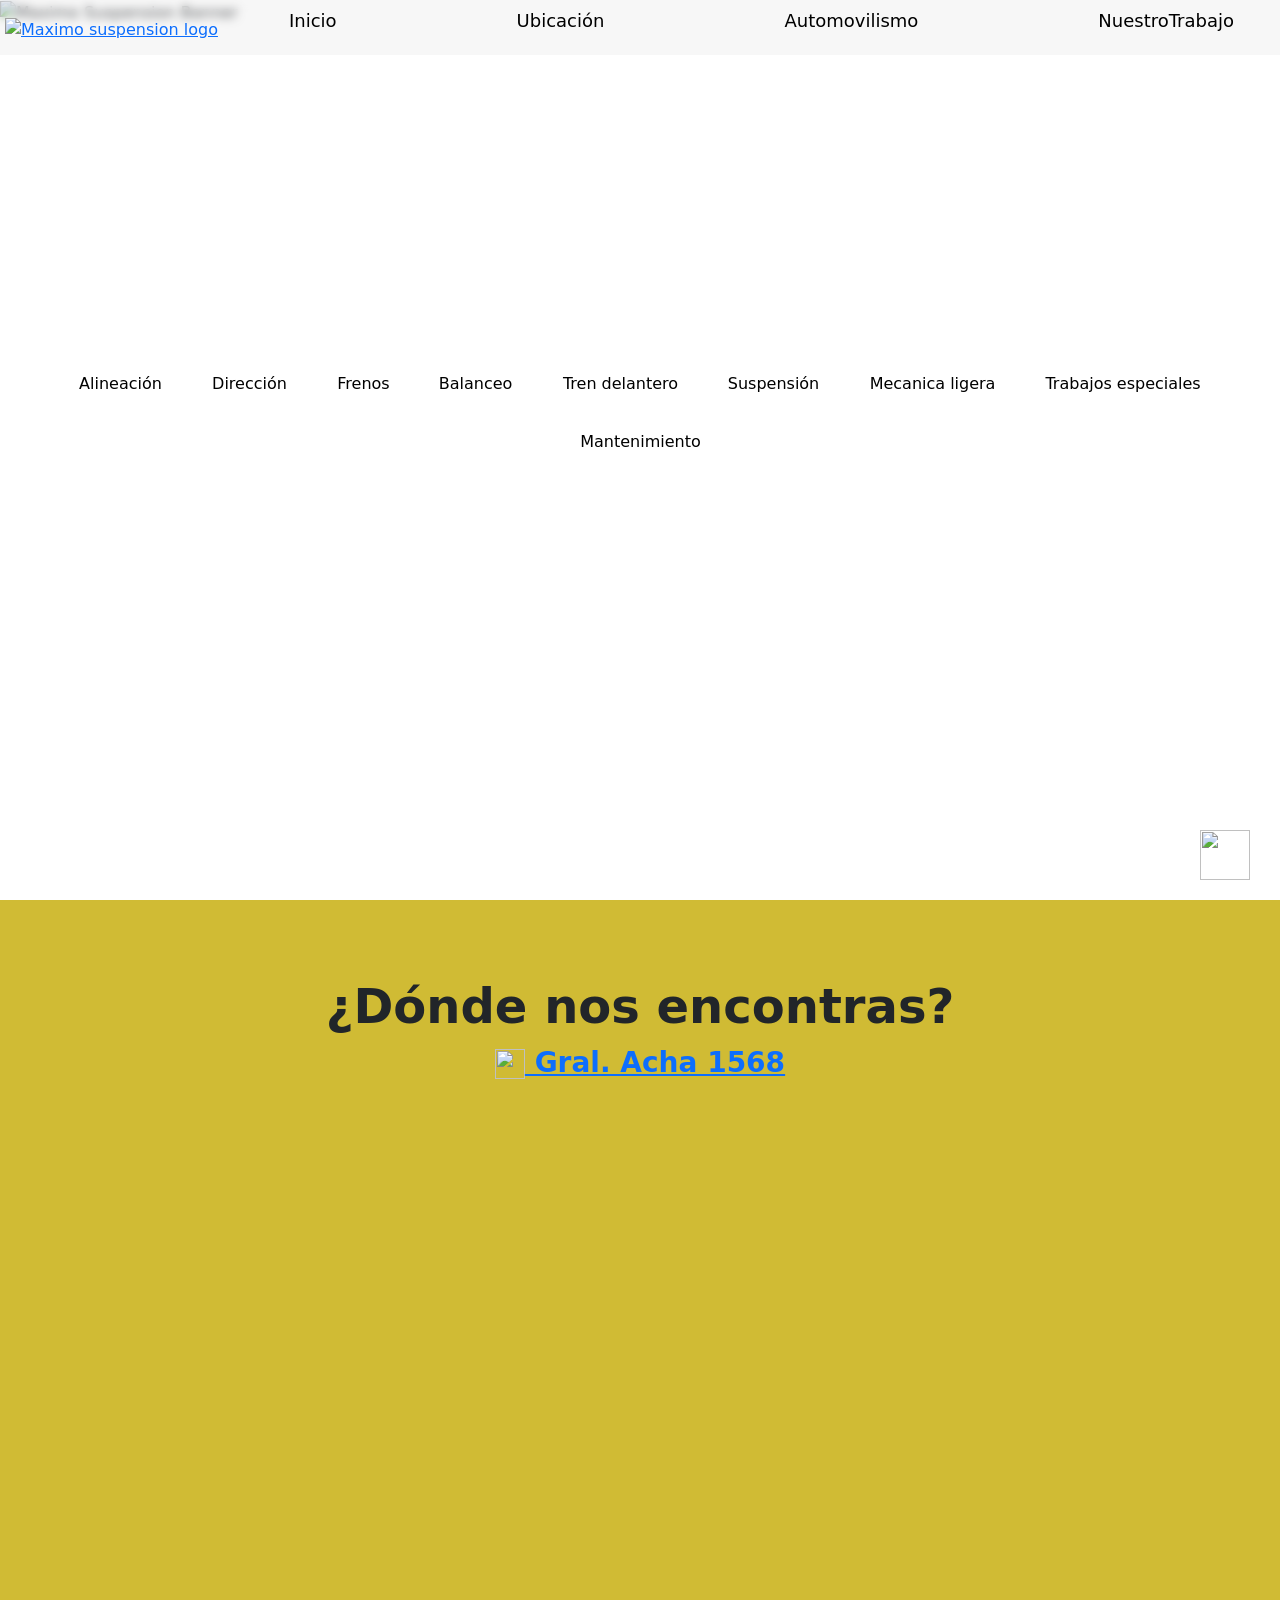
==== index.html @ 927be430 "Add files via upload" ====
<!DOCTYPE html>
<html lang="es">
<head>
    <meta charset="UTF-8">
    <meta name="viewport" content="width=device-width, initial-scale=1.0">
    <title>Maximo Suspensión</title>
    <link rel="stylesheet" href="style.css">
    <link rel="icon" type="image/png" href="icon.png">
    <link href="https://cdn.jsdelivr.net/npm/bootstrap@5.3.0/dist/css/bootstrap.min.css" rel="stylesheet" integrity="sha384-9ndCyUaIbzAi2FUVXJi0CjmCapSmO7SnpJef0486qhLnuZ2cdeRhO02iuK6FUUVM" crossorigin="anonymous">
</head>
<body>
    <header>
        <div class="logo">
            <a href="index.html">
                <img src="a/Iniciologo.png" alt="Maximo suspension logo">
            </a>
        </div>
        <nav class="barra">
            <ul>
                <li class="nav--item"><a href="index.html">Inicio</a></li>
                <li class="nav--item"><a href="#contacto">Ubicación</a></li>
                <li class="nav--item"><a href="autom.html">Automovilismo</a></li>
                <li class="nav--item"><a href="NuestroTrabajo.html">NuestroTrabajo</a></li>
            </ul>
        </nav>
        
    </header>

    <section class="col-4 col-md-4 col-lg-4">
        <img class="banner" src="a/autobanner.jpg" alt="Maximo Suspension Banner">
    </section>

        <div class="servicios">
         <a href="NuestroTrabajo.html#ali">Alineación</a>
         <a href="NuestroTrabajo.html#dire">Dirección</a>
         <a href="NuestroTrabajo.html#fre">Frenos</a>
         <a href="NuestroTrabajo.html#bal">Balanceo</a>
         <a href="NuestroTrabajo.html#tren">Tren delantero</a>
         <a href="NuestroTrabajo.html#sus">Suspensión</a>
         <a href="NuestroTrabajo.html#meca">Mecanica ligera</a>
         <a href="NuestroTrabajo.html#especiales">Trabajos especiales</a>
         <a href="NuestroTrabajo.html#mante">Mantenimiento</a>
        </div>
    



    <footer id="contacto">
        <div class="footer-content">
            <div class="donde">
            ¿Dónde nos encontras?
            </div>
            <div class="ubi">
            <a href="https://www.google.com/maps/place/Gral.+Acha+1568,+B1878+Quilmes+Oeste,+Provincia+de+Buenos+Aires/@-34.740072,-58.2885388,17z/data=!3m1!4b1!4m6!3m5!1s0x95a32dd74b11ed37:0xceb569918934865b!8m2!3d-34.7400764!4d-58.2859639!16s%2Fg%2F11pdfvt6d4?entry=ttu&g_ep=EgoyMDI2MDYwMS4wIKXMDSoASAFQAw%3D%3D">
                <img class="mapslogo" src="a/Maps1.PNG"> Gral. Acha 1568</a>
            </div>
            <section class="mapa">
                <iframe src="https://www.google.com/maps/embed?pb=!1m14!1m8!1m3!1d204.91329104104489!2d-58.28592084584292!3d-34.740156724886994!3m2!1i1024!2i768!4f13.1!3m3!1m2!1s0x95a32de238d75183%3A0xd6b269931dcf748!2sMaximo%20Suspensi%C3%B3n!5e0!3m2!1sen!2sar!4v1781891461631!5m2!1sen!2sar"
                width="500" height="400" style="border:0;" allowfullscreen="" loading="lazy" referrerpolicy="no-referrer-when-downgrade" class="mapa"></iframe>
            </section>

            <a
            href="https://wa.me/5491125281568?text=Hola,%20quisiera%20hacer%20una%20consulta."
            class="btnwsp"
            target="_blank">
            <i class="biwsp"></i> 
        <img src="a/wsp.png" class="wsp"></a>
            
        </div>
    </footer>

    <script src="https://cdn.jsdelivr.net/npm/@popperjs/core@2.11.8/dist/umd/popper.min.js" integrity="sha384-I7E8VVD/ismYTF4hNIPjVp/Zjvgyol6VFvRkX/vR+Vc4jQkC+hVqc2pM8ODewa9r" crossorigin="anonymous"></script>
    <script src="https://cdn.jsdelivr.net/npm/bootstrap@5.3.8/dist/js/bootstrap.min.js" integrity="sha384-G/EV+4j2dNv+tEPo3++6LCgdCROaejBqfUeNjuKAiuXbjrxilcCdDz6ZAVfHWe1Y" crossorigin="anonymous"></script>
</body>
</html>
---- style.css ----
* {
    margin: 0;
    padding: 0;
    box-sizing: border-box;
}

body {
    min-height: 100vh;
    display: flex;
    font-family: 'Gill Sans', 'Gill Sans MT', Calibri, 'Trebuchet MS', sans-serif;
    background-color: #f4f4f4;
    flex-direction: column;
}

header{
    position: fixed;
    top: 0;
    left: 0;
    width: 100%;
    padding: 5px 5px;

    display: flex;
    align-items: center;

    background: rgba(226, 226, 226, 0.281);
    backdrop-filter: blur(5px);

    z-index: 1000;
}


.logo img {
    height: 70px;
    width: 110px;
    margin-top: 5px;
    margin-right: 70px;

}
nav{
    height: 45px;
    align-items: center;
}
nav a{
        text-decoration: none;
        color: #000000;
}
    

nav ul{

    padding: 1px;
    display: flex;
    gap: 180px;
    list-style: none;
    color: white;
    font-size: 18px;
    transition: 0.3s;
    border-radius: 10px;
    padding-bottom: 0%;
}
.barra{
    list-style: none;
    display: flex;
    gap: 1px;
}

.nav--item a:hover{
    color: rgb(255, 221, 0);
}
@media (max-width: 900px){
header{
    padding: 5px 5px;
}
.logo img{
    width: 110px;
    height: 70px;
    margin-top: 5px;
    margin-right: 70px;

}
nav ul{
    gap: 10px;
}
.nav--item a{
    font-size: 16px;
}}

/*celulares*/
@media (max-width: 600px){
    header{
        flex-direction: column;
        gap: 2px;
        padding: 2px;
    }
    .logo img{
        display: block;
        margin: 0 auto;
        max-width: 100%;
        height: auto;
    }
    nav ul{
        flex-wrap: wrap;
        justify-content: center;
        gap: 10px;
    }
    .nav--item a{
        font-size: 14px;
    }
    
   
}

.servicios{
    position: absolute;
    top: 40%;
    display: flex;
    flex-wrap: wrap;
    justify-content: center;
    gap: 10px;

    width: 100%;
    z-index: 999;

}

.servicios a{

    text-decoration: none;
    color: #000000;
    background: rgba(255, 255, 255, 0.582);
    backdrop-filter: blur(5px);

    padding: 12px 20px;
    border-radius: 30px;
    transition: 0.3s;
}

.servicios a:hover{
    background: #ffc60ad7;
}

.banner img {
    width: 100%;
    height: 300px;
    object-fit: cover;
}


section{
    width: 100%;
    height: 100vh;
}
section img{
    width: 300%;
    height: 100%;
    object-fit: cover;
}

.servicios a:hover{
    background-color: #ffc400e8
}


.serviciosa{
    display: grid;
    grid-template-columns: repeat(auto-fit, minmax(250px,1fr));
    gap: 15px;
    padding: 15px;
}
.serviciosa img{
    width: 90%;
    height: 250px;
    aspect-ratio: 1/1;
    object-fit: cover;
    border-radius: 8px;
}

.serviciosb{
    display: grid;
    grid-template-columns: repeat(auto-fit, minmax(250px,1fr));
    gap: 15px;
    padding: 15px;
}
.serviciosb img{
    width: 40%;
    height: 350px;
    aspect-ratio: 1/1;
    object-fit: cover;
    border-radius: 8px;
}

footer {
    flex-grow: 1;
    background-color: rgb(208,187,52);
    text-align: left;
    padding: 70px 0;
    bottom: 0;
    width: 100%;
}

.donde{
    text-align: center;
    font-size: 3rem;
    font-weight: bold;
    background: rgb(208,187,52)
}
.dondea{
    text-align: center;
    color: rgb(208,187,52);
    font-size: 3rem;
    font-weight: bold;
    background: rgb(208,187,52)
}

.ubi{
    margin-bottom: 1px;
    display: flex;
    justify-content: center;
    align-items: center;
    font-size: 28px;
    font-weight: bold;
    width: 100%;
}
.mapslogo{
    width: 30px;
    height: 30px;
}

.mapa{
    display: flex;
    justify-content: center;
    margin: 30px 0;
}

.mapa iframe{
    width: 80%;
    max-width: 800px;
    height: 400px;
    border-radius: 15px;
}
.btnwsp{
    position: fixed;
    bottom: 20px;
    right: 20px;
    width: 50px;
    height: 50px;
    font-size: 2rem;
    display: flex;
    justify-content: center;
    align-items: center;
    z-index: 1000;
}

.wsp{
    width: 50px;
    height: 50px;
    margin-right: 20px;
}
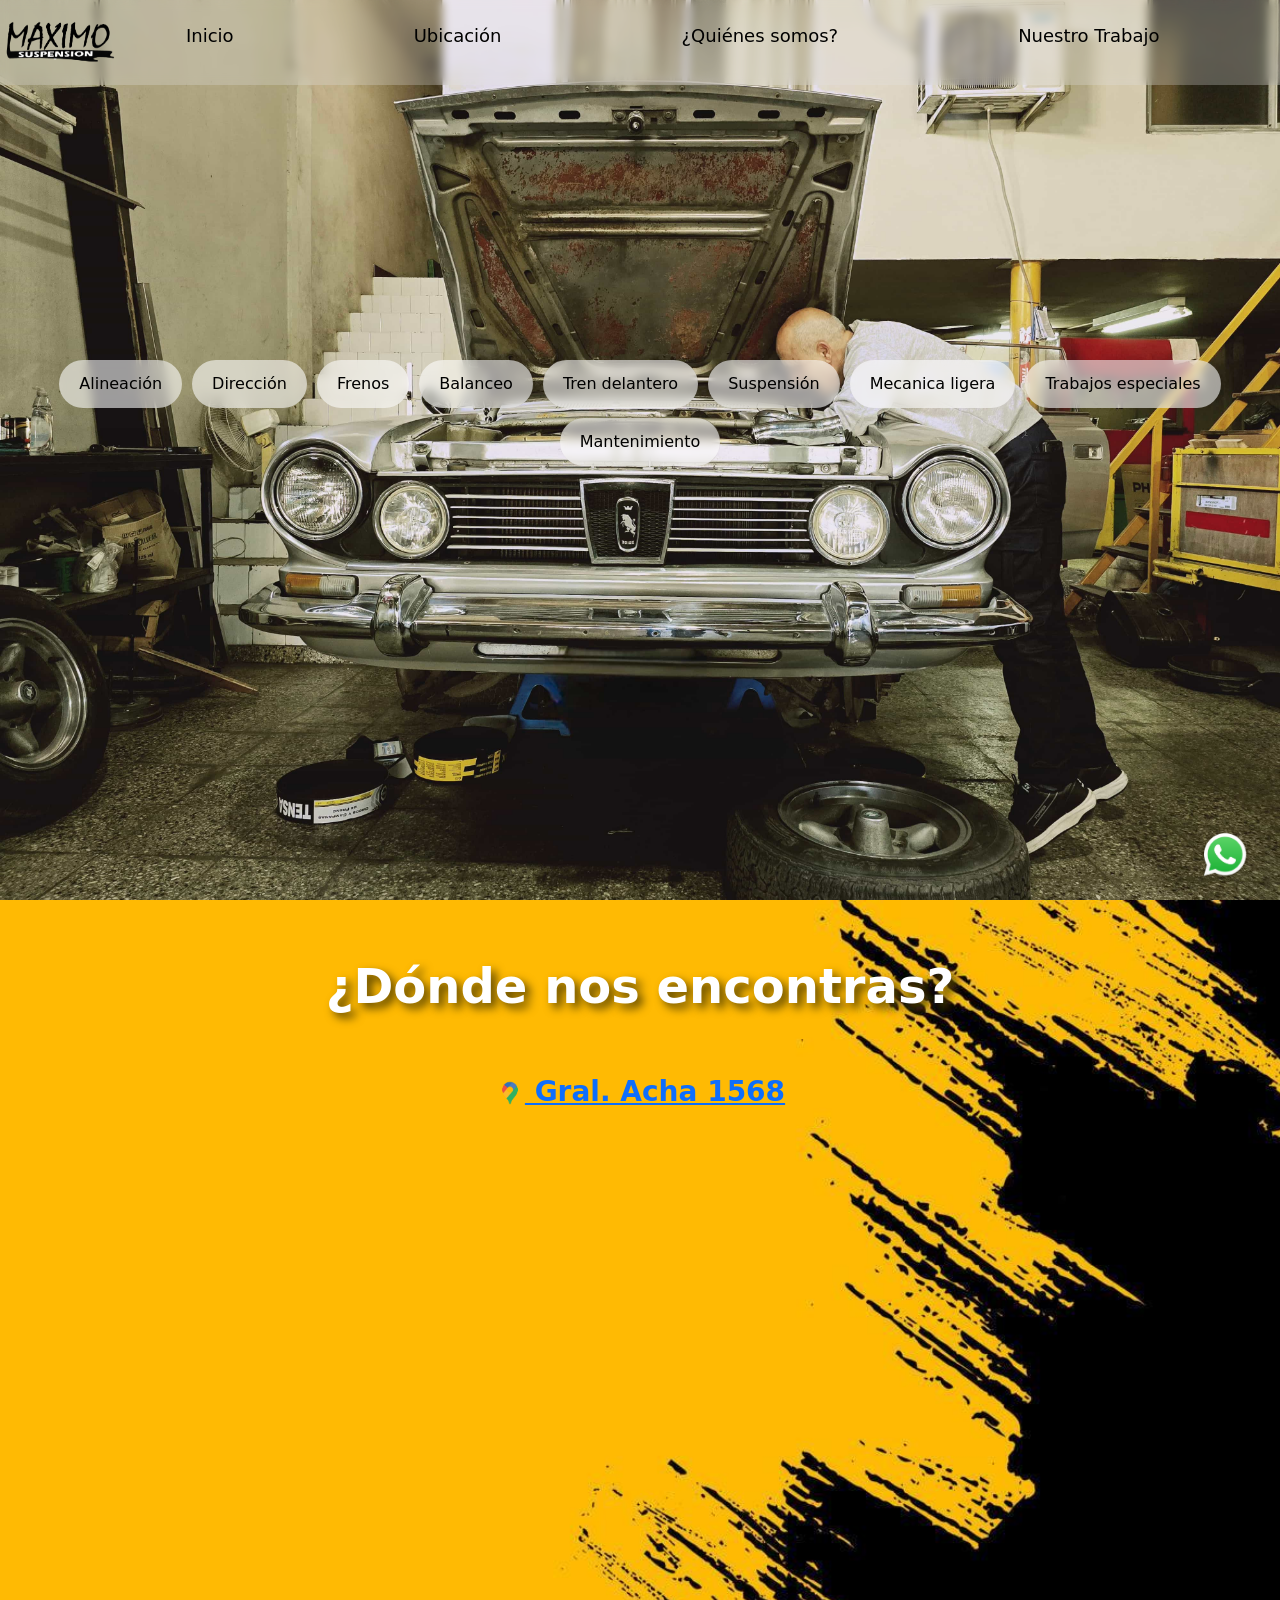
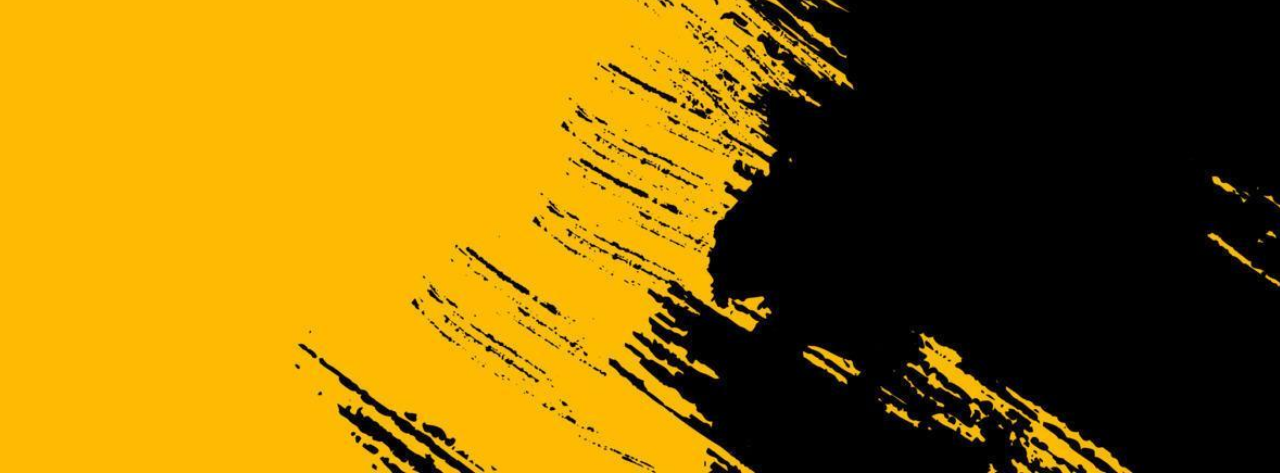
==== commit 49d7d11d: "Add files via upload" ====
--- a/index.html
+++ b/index.html
@@ -5,7 +5,7 @@
     <meta name="viewport" content="width=device-width, initial-scale=1.0">
     <title>Maximo Suspensión</title>
     <link rel="stylesheet" href="style.css">
-    <link rel="icon" type="image/png" href="icon.png">
+    <link rel="icon" type="image/png" href="MS.png">
     <link href="https://cdn.jsdelivr.net/npm/bootstrap@5.3.0/dist/css/bootstrap.min.css" rel="stylesheet" integrity="sha384-9ndCyUaIbzAi2FUVXJi0CjmCapSmO7SnpJef0486qhLnuZ2cdeRhO02iuK6FUUVM" crossorigin="anonymous">
 </head>
 <body>
@@ -19,8 +19,8 @@
             <ul>
                 <li class="nav--item"><a href="index.html">Inicio</a></li>
                 <li class="nav--item"><a href="#contacto">Ubicación</a></li>
-                <li class="nav--item"><a href="autom.html">Automovilismo</a></li>
-                <li class="nav--item"><a href="NuestroTrabajo.html">NuestroTrabajo</a></li>
+                <li class="nav--item"><a href="quienes.html">¿Quiénes somos?</a></li>
+                <li class="nav--item"><a href="nues.html">Nuestro Trabajo</a></li>
             </ul>
         </nav>
         
@@ -31,15 +31,15 @@
     </section>
 
         <div class="servicios">
-         <a href="NuestroTrabajo.html#ali">Alineación</a>
-         <a href="NuestroTrabajo.html#dire">Dirección</a>
-         <a href="NuestroTrabajo.html#fre">Frenos</a>
-         <a href="NuestroTrabajo.html#bal">Balanceo</a>
-         <a href="NuestroTrabajo.html#tren">Tren delantero</a>
-         <a href="NuestroTrabajo.html#sus">Suspensión</a>
-         <a href="NuestroTrabajo.html#meca">Mecanica ligera</a>
-         <a href="NuestroTrabajo.html#especiales">Trabajos especiales</a>
-         <a href="NuestroTrabajo.html#mante">Mantenimiento</a>
+         <a href="nues.html#ali">Alineación</a>
+         <a href="nues.html#dire">Dirección</a>
+         <a href="nues.html#fre">Frenos</a>
+         <a href="nues.html#bal">Balanceo</a>
+         <a href="nues.html#tren">Tren delantero</a>
+         <a href="nues.html#sus">Suspensión</a>
+         <a href="nues.html#meca">Mecanica ligera</a>
+         <a href="nues.html#especiales">Trabajos especiales</a>
+         <a href="nues.html#mante">Mantenimiento</a>
         </div>
     
 
--- a/style.css
+++ b/style.css
@@ -7,8 +7,8 @@
 body {
     min-height: 100vh;
     display: flex;
-    font-family: 'Gill Sans', 'Gill Sans MT', Calibri, 'Trebuchet MS', sans-serif;
-    background-color: #f4f4f4;
+    font-family:'Chakra Petch', sans-serif;
+    background-color: #b17300;
     flex-direction: column;
 }
 
@@ -95,8 +95,8 @@
     .logo img{
         display: block;
         margin: 0 auto;
-        max-width: 100%;
-        height: auto;
+        max-width: 90%;
+        height: 40px;
     }
     nav ul{
         flex-wrap: wrap;
@@ -162,13 +162,14 @@
 
 
 .serviciosa{
+    background: #000000;
     display: grid;
     grid-template-columns: repeat(auto-fit, minmax(250px,1fr));
     gap: 15px;
     padding: 15px;
 }
 .serviciosa img{
-    width: 90%;
+    width: 100%;
     height: 250px;
     aspect-ratio: 1/1;
     object-fit: cover;
@@ -176,6 +177,7 @@
 }
 
 .serviciosb{
+    background: #000000;
     display: grid;
     grid-template-columns: repeat(auto-fit, minmax(250px,1fr));
     gap: 15px;
@@ -191,28 +193,49 @@
 
 footer {
     flex-grow: 1;
-    background-color: rgb(208,187,52);
+    min-height: fit-content;
+    background: linear-gradient(to right, rgb(133,115,0), rgb(65, 0, 0), rgb(0, 0, 0));
     text-align: left;
-    padding: 70px 0;
+    padding: 0;
     bottom: 0;
     width: 100%;
+    background-image: url(a/fooder.jpg);
+    background-size: cover;
+    background-position: center;
+    background-repeat: no-repeat;
 }
 
 .donde{
+    margin-top: 50px;
+    text-shadow: 5px 5px 10px #574300;
+    color: #ffff;
     text-align: center;
     font-size: 3rem;
     font-weight: bold;
-    background: rgb(208,187,52)
+}
+.dondeb{
+    color: #000000;
+    text-align: center;
+    font-size: 3rem;
+    font-weight: bold;
+    background: rgb(208, 187, 52);
 }
 .dondea{
     text-align: center;
     color: rgb(208,187,52);
     font-size: 3rem;
     font-weight: bold;
-    background: rgb(208,187,52)
+    background: rgb(208,187,52);
+}
+.slogan{
+    text-align: center;
+    font-size: x-large;
+    font-weight: bold;
+    background-color: rgb(208,187,52);
 }
 
 .ubi{
+    margin-top: 49px;
     margin-bottom: 1px;
     display: flex;
     justify-content: center;
@@ -233,9 +256,10 @@
 }
 
 .mapa iframe{
+    margin-top: 10px;
     width: 80%;
     max-width: 800px;
-    height: 400px;
+    height: 450px;
     border-radius: 15px;
 }
 .btnwsp{
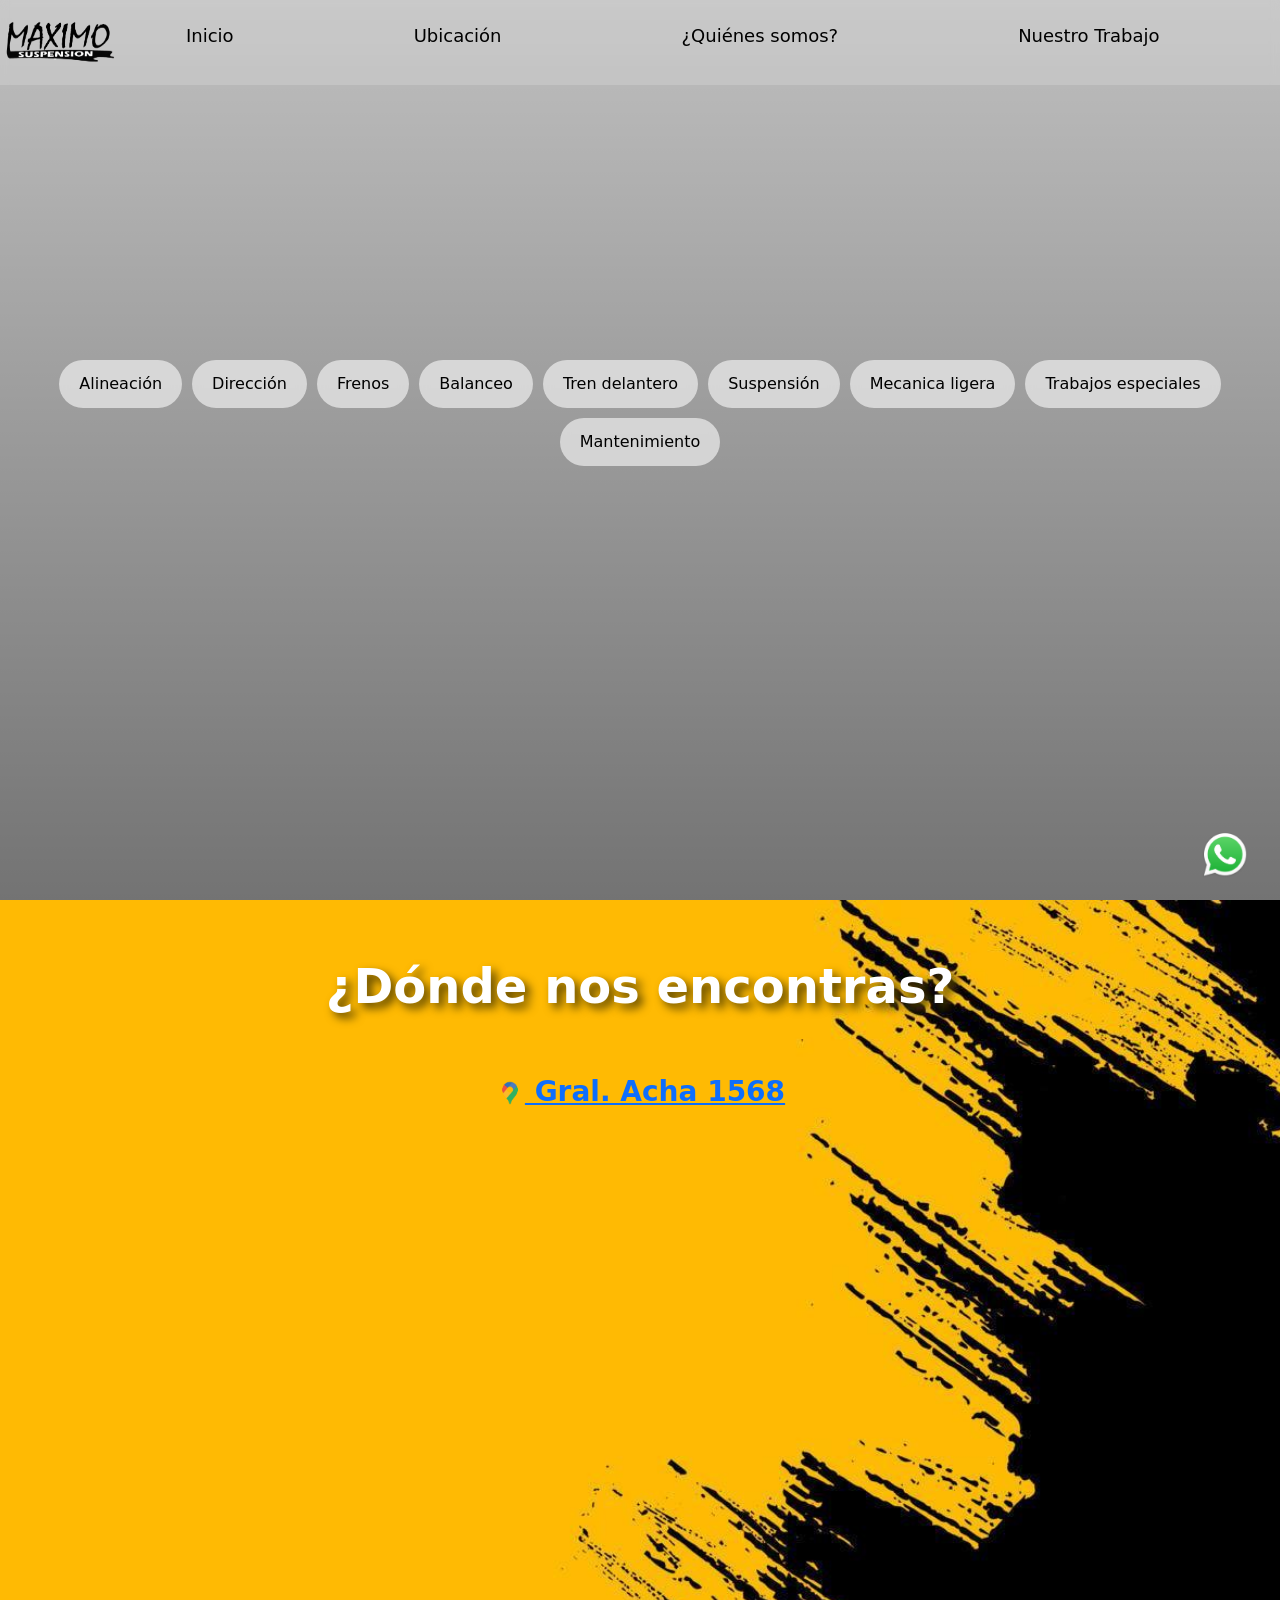
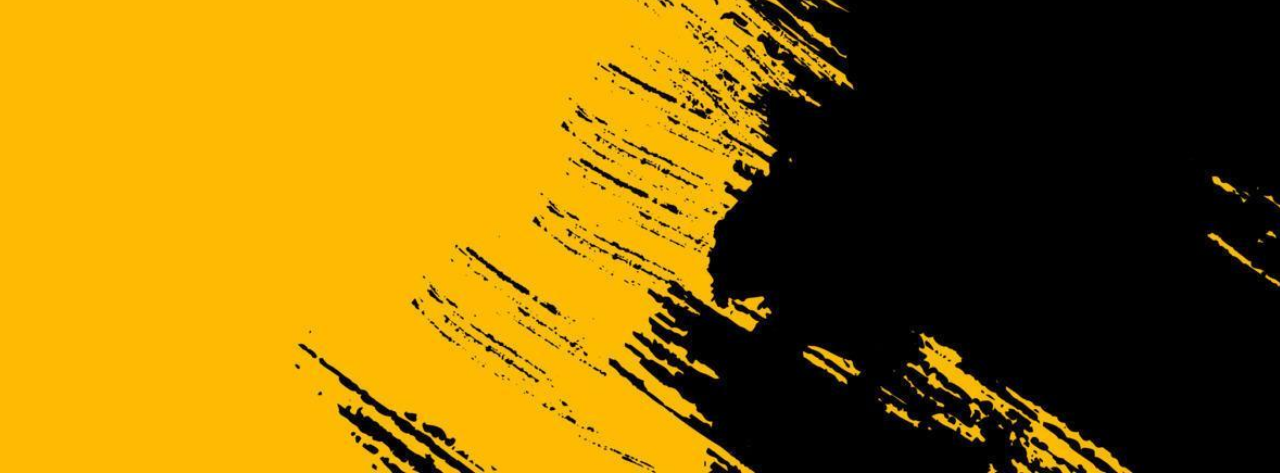
==== commit ba3023cc: "Add hero banner with video background Added a hero banner with a video background and overlay." ====
--- a/index.html
+++ b/index.html
@@ -25,11 +25,14 @@
         </nav>
         
     </header>
+   <div class="hero-banner" id="ali">
+        <video autoplay muted loop playsinline poster="a/banner-poster.jpg">
+            <source src="a/banner-taller.mp4" type="video/mp4">
+        </video>
+        <div class="hero-overlay">
 
-    <section class="col-4 col-md-4 col-lg-4">
-        <img class="banner" src="a/autobanner.jpg" alt="Maximo Suspension Banner">
-    </section>
-
+        </div>
+    </div>
         <div class="servicios">
          <a href="nues.html#ali">Alineación</a>
          <a href="nues.html#dire">Dirección</a>
@@ -72,4 +75,4 @@
     <script src="https://cdn.jsdelivr.net/npm/@popperjs/core@2.11.8/dist/umd/popper.min.js" integrity="sha384-I7E8VVD/ismYTF4hNIPjVp/Zjvgyol6VFvRkX/vR+Vc4jQkC+hVqc2pM8ODewa9r" crossorigin="anonymous"></script>
     <script src="https://cdn.jsdelivr.net/npm/bootstrap@5.3.8/dist/js/bootstrap.min.js" integrity="sha384-G/EV+4j2dNv+tEPo3++6LCgdCROaejBqfUeNjuKAiuXbjrxilcCdDz6ZAVfHWe1Y" crossorigin="anonymous"></script>
 </body>
-</html>+</html>
--- a/style.css
+++ b/style.css
@@ -83,7 +83,8 @@
 }
 .nav--item a{
     font-size: 16px;
-}}
+}
+}
 
 /*celulares*/
 @media (max-width: 600px){
@@ -106,6 +107,20 @@
     .nav--item a{
         font-size: 14px;
     }
+    .serviciosb{
+        background: #000000;
+        display: grid;
+        grid-template-columns: repeat(auto-fit, minmax(250px,1fr));
+        gap: 15px;
+        padding: 15px;
+    }
+    .serviciosb img{
+        min-width: 70%;
+        height: 200px;
+
+        object-fit: cover;
+        border-radius: 8px;
+    }
     
    
 }
@@ -184,14 +199,104 @@
     padding: 15px;
 }
 .serviciosb img{
-    width: 40%;
+    max-width: 50%;
     height: 350px;
-    aspect-ratio: 1/1;
+
     object-fit: cover;
     border-radius: 8px;
 }
 
+/*sección de la historia*/
+
+.quienes{
+    display: grid;
+    grid-template-columns: 1fr 1fr;
+
+    gap: 40px;
+    padding: 50px;
+    width: 100%;
+    min-height: 0;
+    margin: 0 auto;  
+    box-sizing: border-box;  
+    height: auto;
+}
+
+.texto{
+    width: 100%;
+    font-family: 'Franklin Gothic Medium', 'Arial Narrow', Arial, sans-serif;
+}
+
+.texto h4{
+    margin-bottom: 20px;
+}
+
+.texto p{
+    line-height: 1.6;
+}
+
+.img-quienes{
+    width: 100%;
+
+}
+
+.img-quienes img{
+    margin-bottom: 90%;
+    display: block;
+    width: 100%;
+    height: 300px;
+    object-fit: cover;
+    border-radius: 15px;
+}
+
+.img-quienesa {
+    width: 100%;
+
+}
+
+.img-quienesa img {
+    display: block;
+    width: 100%;
+    height: auto;
+    max-height: 500px;
+    object-fit: cover;
+    border-radius: 15px;
+}
+
+@media (max-width: 768px) {
+    .quienes {
+        grid-template-columns: 1fr 1fr;
+        padding: 30px 20px;
+        gap: 25px;
+    }
+    .img-quienes {
+        order: 2;
+    }
+    .texto {
+        order: 1;
+    }
+    .img-quienes img {
+        max-height: 350px;
+    }
+
+    .img-quienesa {
+        order: 2;
+    }
+    .img-quienesa img {
+        max-height: 350px;
+    }
+    .galeria-automovilismo {
+        order: 2;
+    }
+    .texto {
+        order: 1;
+    }
+}
+
+/*footer*/
+
 footer {
+    position: relative;
+    clear: both;
     flex-grow: 1;
     min-height: fit-content;
     background: linear-gradient(to right, rgb(133,115,0), rgb(65, 0, 0), rgb(0, 0, 0));
@@ -223,7 +328,7 @@
 .dondea{
     text-align: center;
     color: rgb(208,187,52);
-    font-size: 3rem;
+    font-size: 4rem;
     font-weight: bold;
     background: rgb(208,187,52);
 }
@@ -231,7 +336,8 @@
     text-align: center;
     font-size: x-large;
     font-weight: bold;
-    background-color: rgb(208,187,52);
+    color: rgb(208,187,52);
+    background-color: rgb(0,0,0);
 }
 
 .ubi{
@@ -279,4 +385,104 @@
     width: 50px;
     height: 50px;
     margin-right: 20px;
-}+}
+/*hero de video en Quienes somos*/
+
+.hero-banner {
+    position: relative;
+    width: 100%;
+    height: 100vh;
+    overflow: hidden;
+}
+
+.hero-banner video {
+    width: 100%;
+    height: 100%;
+    object-fit: cover;
+    display: block;
+}
+
+.hero-overlay {
+    position: absolute;
+    inset: 0;
+    display: flex;
+    flex-direction: column;
+    justify-content: center;
+    align-items: center;
+    text-align: center;
+    background: linear-gradient(to bottom, rgba(0,0,0,0.25), rgba(0,0,0,0.55));
+    padding: 20px;
+}
+
+.hero-brand {
+    font-size: 4.5rem;
+    font-weight: bold;
+    color: rgb(208,187,52);
+    text-shadow: 4px 4px 12px rgba(0,0,0,0.8);
+    letter-spacing: 2px;
+    line-height: 1;
+}
+
+.hero-title {
+    margin-top: 15px;
+    font-size: 2.8rem;
+    font-weight: bold;
+    color: #ffffff;
+    text-shadow: 3px 3px 10px rgba(0,0,0,0.8);
+}
+
+@media (max-width: 768px) {
+    .hero-brand {
+        font-size: 3rem;
+    }
+    .hero-title {
+        font-size: 1.8rem;
+    }
+}
+
+@media (max-width: 600px) {
+    .hero-banner {
+        height: 70vh;
+    }
+    .hero-brand {
+        font-size: 2.3rem;
+    }
+    .hero-title {
+        font-size: 1.4rem;
+    }
+}
+
+/*carrusel de automovilismo*/
+
+.galeria-automovilismo {
+    width: 100%;
+    display: flex;
+    align-items: center;
+}
+
+.carousel {
+    width: 100%;
+    border-radius: 15px;
+    overflow: hidden;
+    box-shadow: 0 10px 25px rgba(0,0,0,0.4);
+}
+
+.carousel-item img {
+    width: 100%;
+    height: 500px;
+    object-fit: cover;
+}
+
+.carousel-indicators [data-bs-target] {
+    background-color: rgb(208,187,52);
+}
+
+.carousel-control-prev, .carousel-control-next {
+    width: 8%;
+}
+
+@media (max-width: 768px) {
+    .carousel-item img {
+        height: 320px;
+    }
+}
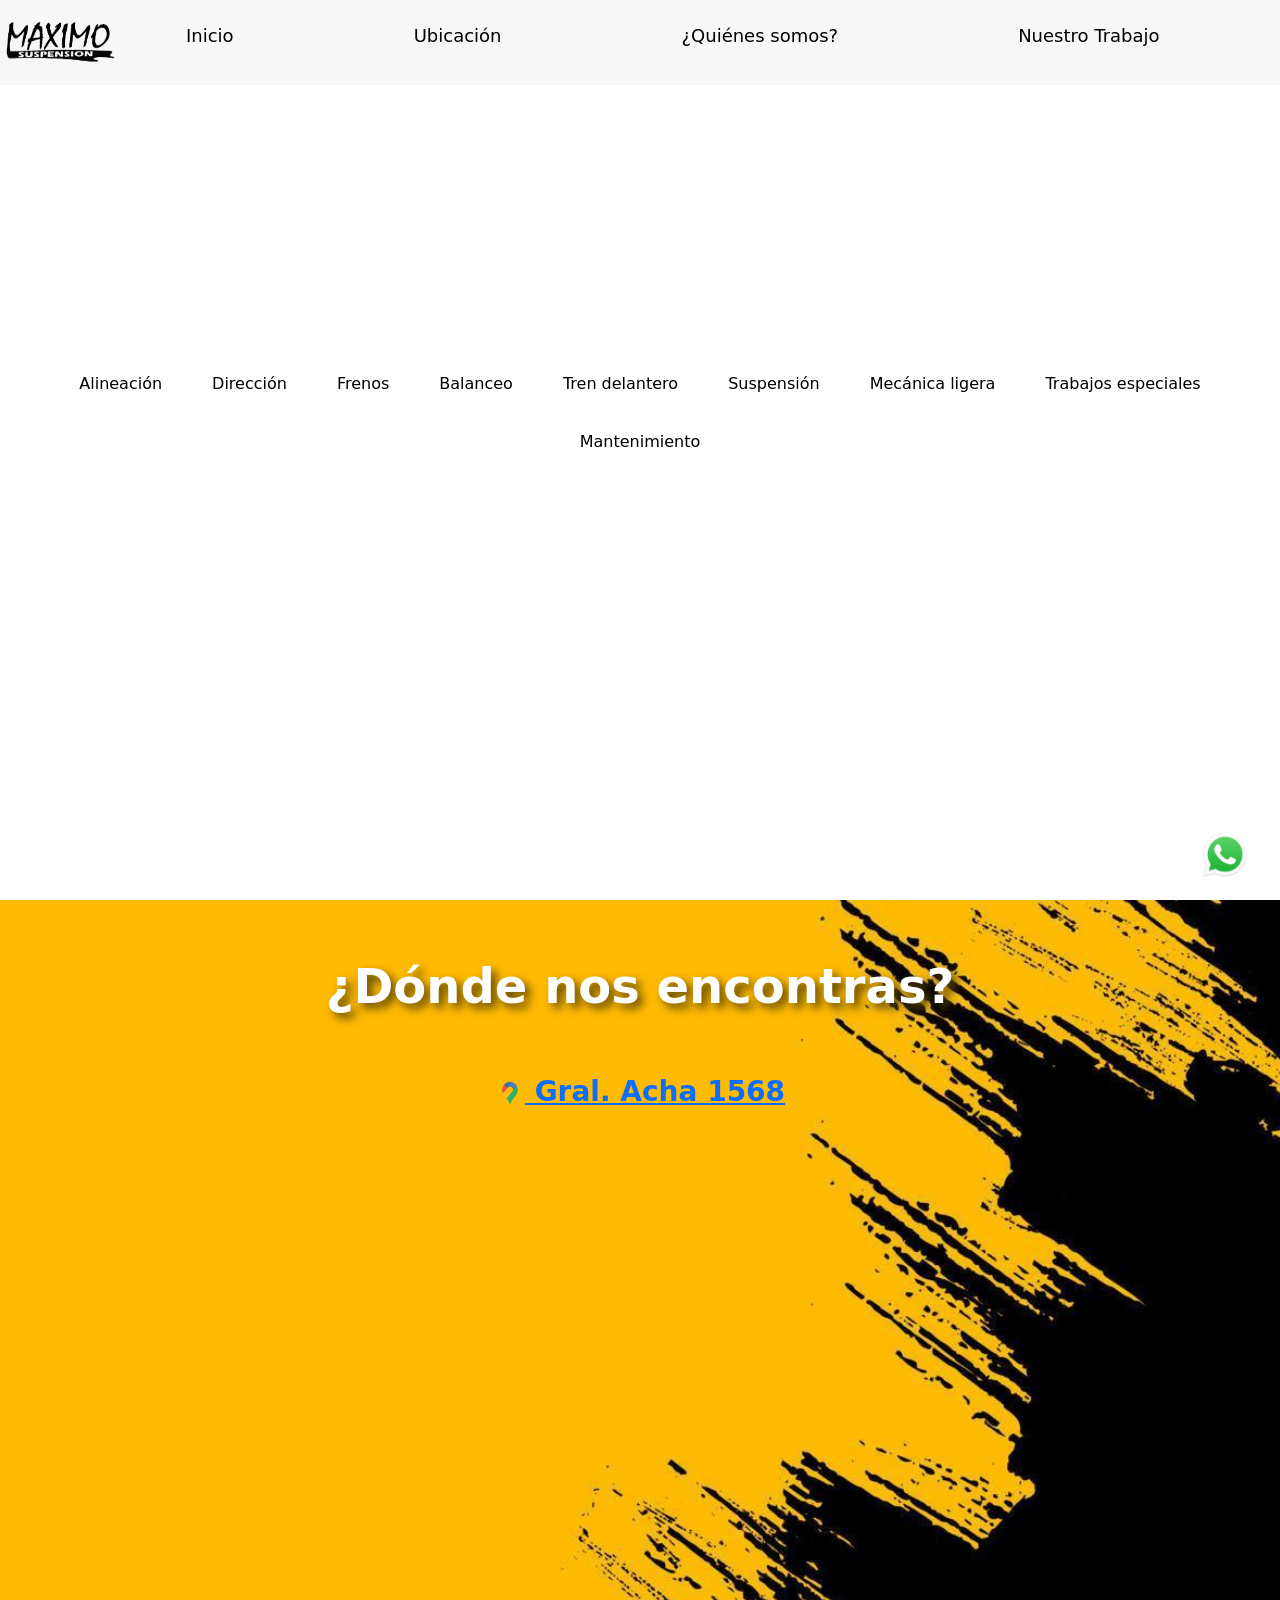
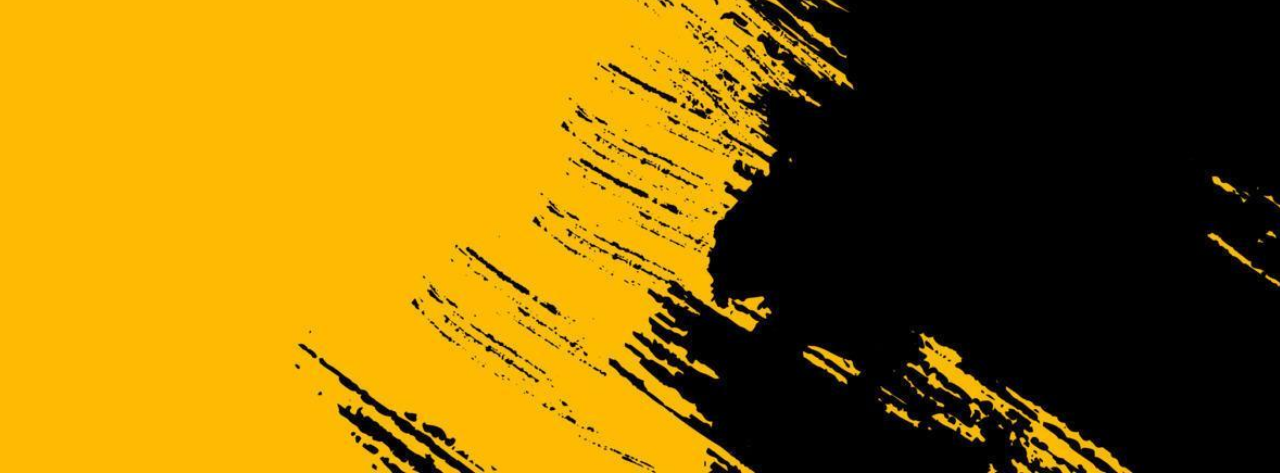
==== commit b5a99d1e: "Fix HTML formatting and structure" ====
--- a/index.html
+++ b/index.html
@@ -26,28 +26,22 @@
         
     </header>
    <div class="hero-banner" id="ali">
-        <video autoplay muted loop playsinline poster="a/banner-poster.jpg">
-            <source src="a/banner-taller.mp4" type="video/mp4">
-        </video>
-        <div class="hero-overlay">
 
-        </div>
-    </div>
-        <div class="servicios">
-         <a href="nues.html#ali">Alineación</a>
-         <a href="nues.html#dire">Dirección</a>
-         <a href="nues.html#fre">Frenos</a>
-         <a href="nues.html#bal">Balanceo</a>
-         <a href="nues.html#tren">Tren delantero</a>
-         <a href="nues.html#sus">Suspensión</a>
-         <a href="nues.html#meca">Mecanica ligera</a>
-         <a href="nues.html#especiales">Trabajos especiales</a>
-         <a href="nues.html#mante">Mantenimiento</a>
-        </div>
-    
+    <video autoplay muted loop playsinline poster="a/banner-poster.jpg">
+        <source src="a/banner-taller.mp4" type="video/mp4">
+    </video>
 
-
-
+    <div class="servicios">
+        <a href="nues.html#ali">Alineación</a>
+        <a href="nues.html#dire">Dirección</a>
+        <a href="nues.html#fre">Frenos</a>
+        <a href="nues.html#bal">Balanceo</a>
+        <a href="nues.html#tren">Tren delantero</a>
+        <a href="nues.html#sus">Suspensión</a>
+        <a href="nues.html#meca">Mecánica ligera</a>
+        <a href="nues.html#especiales">Trabajos especiales</a>
+        <a href="nues.html#mante">Mantenimiento</a>
+    </div></div>
     <footer id="contacto">
         <div class="footer-content">
             <div class="donde">
@@ -71,8 +65,5 @@
             
         </div>
     </footer>
-
-    <script src="https://cdn.jsdelivr.net/npm/@popperjs/core@2.11.8/dist/umd/popper.min.js" integrity="sha384-I7E8VVD/ismYTF4hNIPjVp/Zjvgyol6VFvRkX/vR+Vc4jQkC+hVqc2pM8ODewa9r" crossorigin="anonymous"></script>
-    <script src="https://cdn.jsdelivr.net/npm/bootstrap@5.3.8/dist/js/bootstrap.min.js" integrity="sha384-G/EV+4j2dNv+tEPo3++6LCgdCROaejBqfUeNjuKAiuXbjrxilcCdDz6ZAVfHWe1Y" crossorigin="anonymous"></script>
 </body>
 </html>
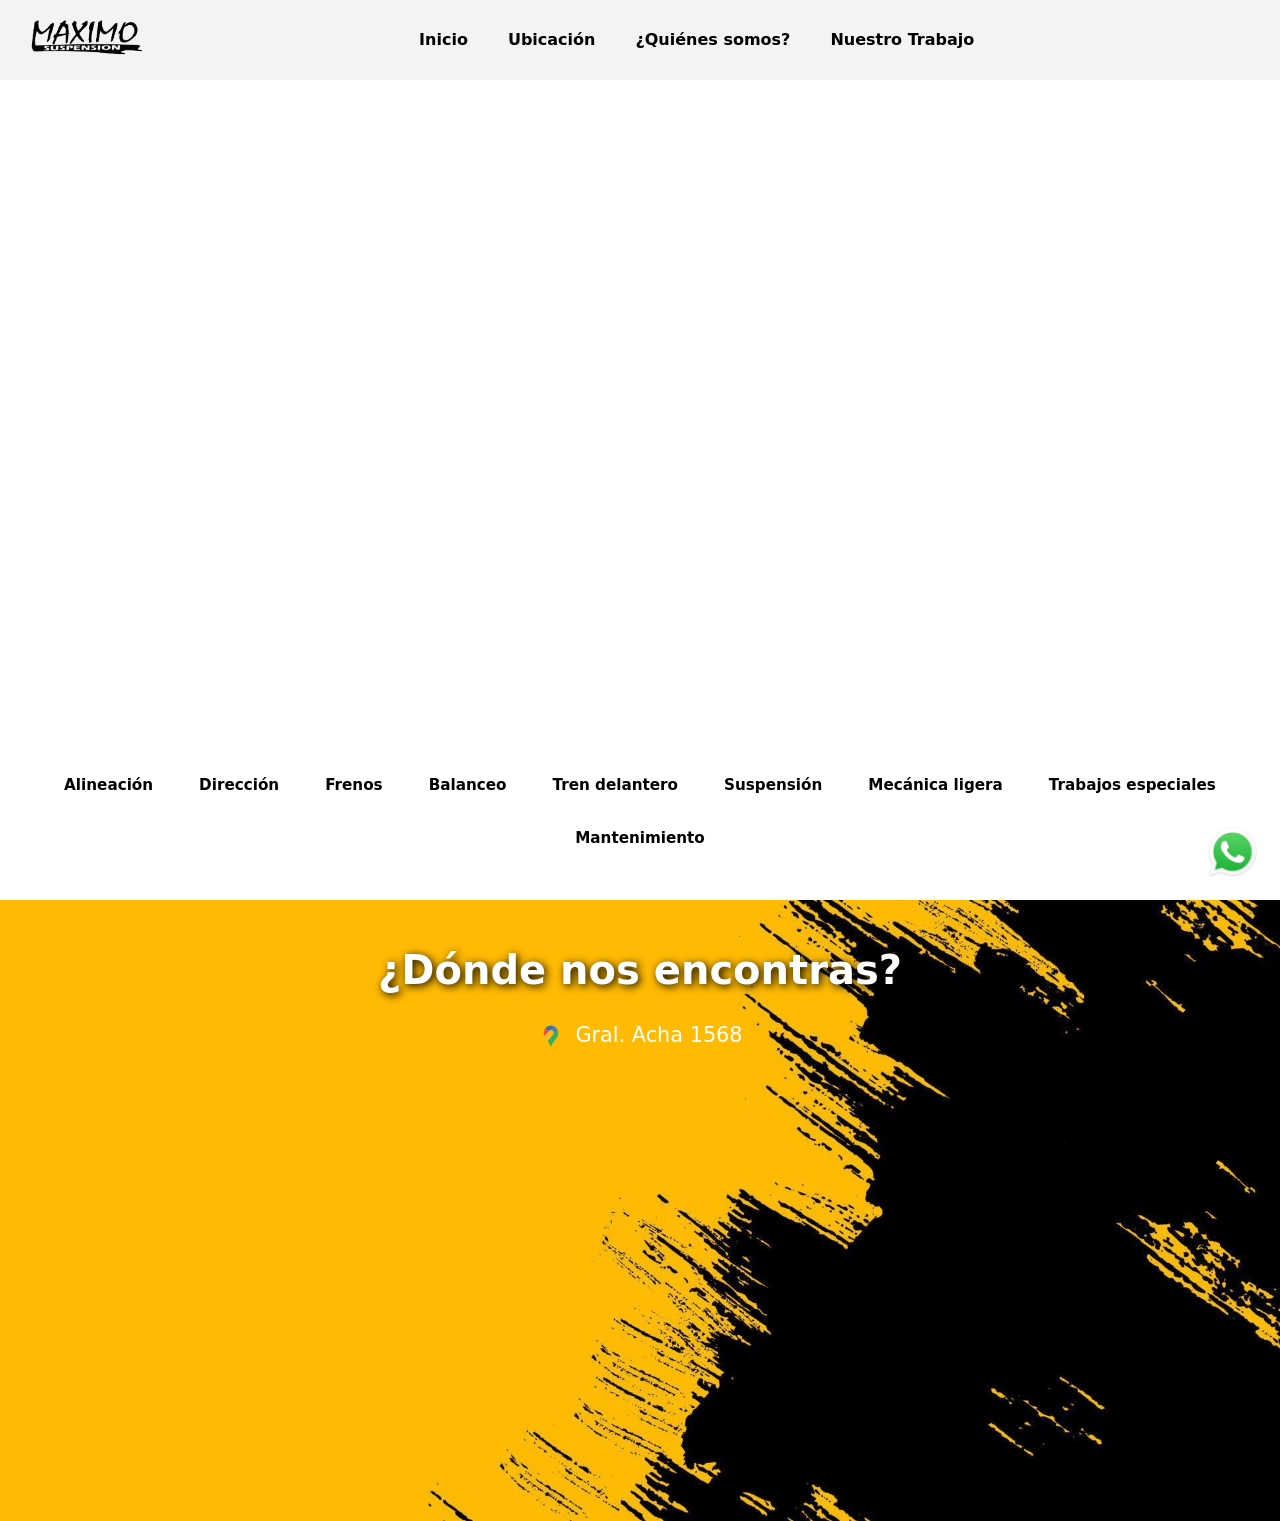
==== commit cb69bb4d: "Add files via upload" ====
--- a/index.html
+++ b/index.html
@@ -66,4 +66,4 @@
         </div>
     </footer>
 </body>
-</html>
+</html>
--- a/style.css
+++ b/style.css
@@ -1,488 +1,475 @@
+/* =========================================
+   RESET & REGLAS GENERALES
+========================================= */
 * {
     margin: 0;
     padding: 0;
     box-sizing: border-box;
 }
 
+html {
+    scroll-behavior: smooth;
+}
+
 body {
     min-height: 100vh;
     display: flex;
-    font-family:'Chakra Petch', sans-serif;
+    flex-direction: column;
+    font-family: 'Chakra Petch', sans-serif;
     background-color: #b17300;
-    flex-direction: column;
-}
-
-header{
+    overflow-x: hidden;
+}
+
+img, video {
+    max-width: 100%;
+    height: auto;
+}
+
+/* =========================================
+   HEADER & NAVEGACIÓN
+========================================= */
+/* =========================================
+   HEADER & NAVEGACIÓN (CORREGIDO Y CENTRADO)
+========================================= */
+header {
     position: fixed;
     top: 0;
     left: 0;
     width: 100%;
-    padding: 5px 5px;
-
+    padding: 10px 30px;
     display: flex;
     align-items: center;
-
-    background: rgba(226, 226, 226, 0.281);
-    backdrop-filter: blur(5px);
-
+    background: rgba(226, 226, 226, 0.4);
+    backdrop-filter: blur(8px);
+    -webkit-backdrop-filter: blur(8px);
     z-index: 1000;
 }
 
-
 .logo img {
-    height: 70px;
-    width: 110px;
-    margin-top: 5px;
-    margin-right: 70px;
-
-}
-nav{
-    height: 45px;
+    height: 60px;
+    width: auto;
+    display: block;
+}
+
+/* El nav ocupa el resto del espacio y centra la lista */
+nav {
+    flex: 1;
+    display: flex;
+    justify-content: center;
+}
+
+nav ul {
+    display: flex;
+    justify-content: center;
     align-items: center;
-}
-nav a{
-        text-decoration: none;
-        color: #000000;
-}
-    
-
-nav ul{
-
-    padding: 1px;
-    display: flex;
-    gap: 180px;
+    gap: 40px;
     list-style: none;
-    color: white;
-    font-size: 18px;
-    transition: 0.3s;
-    border-radius: 10px;
-    padding-bottom: 0%;
-}
-.barra{
-    list-style: none;
-    display: flex;
-    gap: 1px;
-}
-
-.nav--item a:hover{
+    margin: 0;
+    padding: 0;
+}
+
+nav a {
+    text-decoration: none;
+    color: #000000;
+    font-weight: 600;
+    font-size: 16px;
+    transition: color 0.3s;
+    white-space: nowrap;
+}
+
+.nav--item a:hover {
     color: rgb(255, 221, 0);
 }
-@media (max-width: 900px){
-header{
-    padding: 5px 5px;
-}
-.logo img{
-    width: 110px;
-    height: 70px;
-    margin-top: 5px;
-    margin-right: 70px;
-
-}
-nav ul{
-    gap: 10px;
-}
-.nav--item a{
-    font-size: 16px;
-}
-}
-
-/*celulares*/
-@media (max-width: 600px){
-    header{
+
+/* =========================================
+   MEDIA QUERIES (TABLETS Y CELULARES)
+========================================= */
+@media (max-width: 900px) {
+    header {
         flex-direction: column;
-        gap: 2px;
-        padding: 2px;
-    }
-    .logo img{
-        display: block;
-        margin: 0 auto;
-        max-width: 90%;
-        height: 40px;
-    }
-    nav ul{
+        padding: 10px;
+        gap: 10px;
+    }
+
+    nav {
+        width: 100%;
+    }
+
+    nav ul {
+        gap: 15px;
         flex-wrap: wrap;
         justify-content: center;
-        gap: 10px;
-    }
-    .nav--item a{
+    }
+
+    nav a {
         font-size: 14px;
     }
-    .serviciosb{
-        background: #000000;
-        display: grid;
-        grid-template-columns: repeat(auto-fit, minmax(250px,1fr));
-        gap: 15px;
-        padding: 15px;
-    }
-    .serviciosb img{
-        min-width: 70%;
-        height: 200px;
-
-        object-fit: cover;
-        border-radius: 8px;
-    }
-    
-   
-}
-
-.servicios{
+}
+/* =========================================
+   HERO BANNER (INDEX Y QUIÉNES SOMOS)
+========================================= */
+.hero-banner {
+    position: relative;
+    width: 100%;
+    min-height: 60vh;
+    max-height: 100vh;
+    height: 100vh;
+    overflow: hidden;
+    margin-top: 0;
+}
+
+.hero-banner video,
+.hero-banner img {
+    width: 100%;
+    height: 100%;
+    object-fit: cover;
+    display: block;
+}
+
+.hero-overlay {
     position: absolute;
-    top: 40%;
+    inset: 0;
+    display: flex;
+    flex-direction: column;
+    justify-content: center;
+    align-items: center;
+    text-align: center;
+    background: rgba(0, 0, 0, 0.45);
+    padding: 20px;
+}
+
+.hero-title {
+    font-size: 3rem;
+    font-weight: bold;
+    color: #ffffff;
+    text-shadow: 2px 2px 8px rgba(0, 0, 0, 0.8);
+}
+
+/* Botones flotantes de Servicios en Inicio */
+.servicios {
+    position: absolute;
+    bottom: 40px;
+    left: 0;
+    width: 100%;
     display: flex;
     flex-wrap: wrap;
     justify-content: center;
     gap: 10px;
-
-    width: 100%;
+    padding: 0 15px;
     z-index: 999;
-
-}
-
-.servicios a{
-
+}
+
+.servicios a {
     text-decoration: none;
     color: #000000;
-    background: rgba(255, 255, 255, 0.582);
+    background: rgba(255, 255, 255, 0.7);
     backdrop-filter: blur(5px);
-
-    padding: 12px 20px;
+    padding: 10px 18px;
     border-radius: 30px;
+    font-weight: bold;
+    font-size: 0.95rem;
     transition: 0.3s;
-}
-
-.servicios a:hover{
-    background: #ffc60ad7;
-}
-
-.banner img {
-    width: 100%;
-    height: 300px;
+    text-align: center;
+}
+
+.servicios a:hover {
+    background: #ffc400;
+}
+
+/* =========================================
+   PÁGINA: ¿QUIÉNES SOMOS?
+========================================= */
+.slogan {
+    text-align: center;
+    font-size: 1.25rem;
+    font-weight: bold;
+    color: rgb(208, 187, 52);
+    background-color: #000000;
+    padding: 20px 15px;
+    line-height: 1.5;
+}
+
+.quienes {
+    display: grid;
+    grid-template-columns: 45% 1fr;
+    gap: 40px;
+    padding: 50px;
+    width: 100%;
+    max-width: 1400px;
+    margin: 0 auto;
+    align-items: start;
+}
+
+.galeria-automovilismo {
+    width: 100%;
+    position: sticky;
+    top: 90px;
+}
+
+.carousel {
+    border-radius: 15px;
+    overflow: hidden;
+    box-shadow: 0 10px 25px rgba(0, 0, 0, 0.4);
+    background: #000;
+}
+
+.carousel-item img {
+    width: 100%;
+    height: 480px;
     object-fit: cover;
 }
 
-
-section{
-    width: 100%;
-    height: 100vh;
-}
-section img{
-    width: 300%;
-    height: 100%;
-    object-fit: cover;
-}
-
-.servicios a:hover{
-    background-color: #ffc400e8
-}
-
-
-.serviciosa{
+.texto {
+    width: 100%;
+    color: #1a1a1a;
+    font-family: 'Franklin Gothic Medium', 'Arial Narrow', Arial, sans-serif;
+    background: rgba(255, 255, 255, 0.85);
+    padding: 35px 40px;
+    border-radius: 15px;
+    box-shadow: 0 5px 15px rgba(0,0,0,0.1);
+}
+
+.texto h4 {
+    margin-top: 30px;
+    margin-bottom: 15px;
+    font-size: 1.6rem;
+    color: #6b4b00;
+    border-bottom: 3px solid rgb(208, 187, 52);
+    padding-bottom: 5px;
+    display: inline-block;
+}
+
+.texto h4:first-child {
+    margin-top: 0;
+}
+
+.texto h5 {
+    margin-top: 20px;
+    margin-bottom: 10px;
+    font-size: 1.2rem;
+    color: #6b4b00;
+}
+
+.texto p {
+    font-size: 1.05rem;
+    line-height: 1.7;
+    margin-bottom: 15px;
+}
+
+.texto ul {
+    margin-bottom: 20px;
+    padding-left: 20px;
+    line-height: 1.6;
+}
+
+.lista-servicios li::marker,
+.lista-categorias li::marker {
+    color: rgb(208, 187, 52);
+}
+
+.linea-tiempo {
+    list-style: none;
+    padding-left: 0;
+    border-left: 3px solid rgb(208, 187, 52);
+}
+
+.linea-tiempo li {
+    padding: 4px 0 4px 15px;
+    margin-bottom: 8px;
+}
+
+/* =========================================
+   PÁGINA: NUESTRO TRABAJO
+========================================= */
+.dondea {
+    text-align: center;
+    color: #000000;
+    font-size: 3.5rem;
+    font-weight: bold;
+    background: rgb(208, 187, 52);
+    padding: 100px 10px 10px 10px;
+}
+
+.dondeb {
+    color: #000000;
+    text-align: center;
+    font-size: 2.2rem;
+    font-weight: bold;
+    background: rgb(208, 187, 52);
+    padding: 12px;
+    margin-top: 20px;
+}
+
+.serviciosa, .serviciosb {
     background: #000000;
     display: grid;
-    grid-template-columns: repeat(auto-fit, minmax(250px,1fr));
+    grid-template-columns: repeat(auto-fit, minmax(280px, 1fr));
     gap: 15px;
-    padding: 15px;
-}
-.serviciosa img{
-    width: 100%;
-    height: 250px;
-    aspect-ratio: 1/1;
+    padding: 20px;
+}
+
+.serviciosa img, .serviciosb img {
+    width: 100%;
+    height: 260px;
     object-fit: cover;
     border-radius: 8px;
 }
 
-.serviciosb{
-    background: #000000;
-    display: grid;
-    grid-template-columns: repeat(auto-fit, minmax(250px,1fr));
-    gap: 15px;
-    padding: 15px;
-}
-.serviciosb img{
-    max-width: 50%;
-    height: 350px;
-
-    object-fit: cover;
-    border-radius: 8px;
-}
-
-/*sección de la historia*/
-
-.quienes{
-    display: grid;
-    grid-template-columns: 1fr 1fr;
-
-    gap: 40px;
-    padding: 50px;
-    width: 100%;
-    min-height: 0;
-    margin: 0 auto;  
-    box-sizing: border-box;  
-    height: auto;
-}
-
-.texto{
-    width: 100%;
-    font-family: 'Franklin Gothic Medium', 'Arial Narrow', Arial, sans-serif;
-}
-
-.texto h4{
-    margin-bottom: 20px;
-}
-
-.texto p{
-    line-height: 1.6;
-}
-
-.img-quienes{
-    width: 100%;
-
-}
-
-.img-quienes img{
-    margin-bottom: 90%;
-    display: block;
-    width: 100%;
-    height: 300px;
-    object-fit: cover;
-    border-radius: 15px;
-}
-
-.img-quienesa {
-    width: 100%;
-
-}
-
-.img-quienesa img {
-    display: block;
-    width: 100%;
-    height: auto;
-    max-height: 500px;
-    object-fit: cover;
-    border-radius: 15px;
-}
-
-@media (max-width: 768px) {
-    .quienes {
-        grid-template-columns: 1fr 1fr;
-        padding: 30px 20px;
-        gap: 25px;
-    }
-    .img-quienes {
-        order: 2;
-    }
-    .texto {
-        order: 1;
-    }
-    .img-quienes img {
-        max-height: 350px;
-    }
-
-    .img-quienesa {
-        order: 2;
-    }
-    .img-quienesa img {
-        max-height: 350px;
-    }
-    .galeria-automovilismo {
-        order: 2;
-    }
-    .texto {
-        order: 1;
-    }
-}
-
-/*footer*/
-
+/* =========================================
+   FOOTER
+========================================= */
 footer {
-    position: relative;
-    clear: both;
-    flex-grow: 1;
-    min-height: fit-content;
-    background: linear-gradient(to right, rgb(133,115,0), rgb(65, 0, 0), rgb(0, 0, 0));
-    text-align: left;
-    padding: 0;
-    bottom: 0;
-    width: 100%;
+    margin-top: auto;
+    background: linear-gradient(to right, rgb(133, 115, 0), rgb(65, 0, 0), #000000);
     background-image: url(a/fooder.jpg);
     background-size: cover;
     background-position: center;
-    background-repeat: no-repeat;
-}
-
-.donde{
-    margin-top: 50px;
-    text-shadow: 5px 5px 10px #574300;
-    color: #ffff;
-    text-align: center;
-    font-size: 3rem;
-    font-weight: bold;
-}
-.dondeb{
-    color: #000000;
-    text-align: center;
-    font-size: 3rem;
-    font-weight: bold;
-    background: rgb(208, 187, 52);
-}
-.dondea{
-    text-align: center;
-    color: rgb(208,187,52);
-    font-size: 4rem;
-    font-weight: bold;
-    background: rgb(208,187,52);
-}
-.slogan{
-    text-align: center;
-    font-size: x-large;
-    font-weight: bold;
-    color: rgb(208,187,52);
-    background-color: rgb(0,0,0);
-}
-
-.ubi{
-    margin-top: 49px;
-    margin-bottom: 1px;
+    padding: 40px 20px;
+    color: #ffffff;
+}
+
+.donde {
+    text-shadow: 2px 2px 8px #000;
+    text-align: center;
+    font-size: 2.5rem;
+    font-weight: bold;
+}
+
+.ubi {
+    margin: 20px 0;
     display: flex;
     justify-content: center;
     align-items: center;
-    font-size: 28px;
-    font-weight: bold;
-    width: 100%;
-}
-.mapslogo{
-    width: 30px;
-    height: 30px;
-}
-
-.mapa{
-    display: flex;
-    justify-content: center;
-    margin: 30px 0;
-}
-
-.mapa iframe{
-    margin-top: 10px;
-    width: 80%;
+    font-size: 1.3rem;
+}
+
+.ubi a {
+    color: #ffffff;
+    text-decoration: none;
+    display: flex;
+    align-items: center;
+    gap: 10px;
+}
+
+.mapslogo {
+    width: 28px;
+    height: 28px;
+}
+
+.mapa {
+    display: flex;
+    justify-content: center;
+    margin: 20px 0;
+}
+
+.mapa iframe {
+    width: 100%;
     max-width: 800px;
-    height: 450px;
-    border-radius: 15px;
-}
-.btnwsp{
+    height: 350px;
+    border-radius: 12px;
+}
+
+.btnwsp {
     position: fixed;
     bottom: 20px;
     right: 20px;
-    width: 50px;
-    height: 50px;
-    font-size: 2rem;
-    display: flex;
-    justify-content: center;
-    align-items: center;
     z-index: 1000;
 }
 
-.wsp{
-    width: 50px;
-    height: 50px;
-    margin-right: 20px;
-}
-/*hero de video en Quienes somos*/
-
-.hero-banner {
-    position: relative;
-    width: 100%;
-    height: 100vh;
-    overflow: hidden;
-}
-
-.hero-banner video {
-    width: 100%;
-    height: 100%;
-    object-fit: cover;
-    display: block;
-}
-
-.hero-overlay {
-    position: absolute;
-    inset: 0;
-    display: flex;
-    flex-direction: column;
-    justify-content: center;
-    align-items: center;
-    text-align: center;
-    background: linear-gradient(to bottom, rgba(0,0,0,0.25), rgba(0,0,0,0.55));
-    padding: 20px;
-}
-
-.hero-brand {
-    font-size: 4.5rem;
-    font-weight: bold;
-    color: rgb(208,187,52);
-    text-shadow: 4px 4px 12px rgba(0,0,0,0.8);
-    letter-spacing: 2px;
-    line-height: 1;
-}
-
-.hero-title {
-    margin-top: 15px;
-    font-size: 2.8rem;
-    font-weight: bold;
-    color: #ffffff;
-    text-shadow: 3px 3px 10px rgba(0,0,0,0.8);
-}
-
-@media (max-width: 768px) {
-    .hero-brand {
-        font-size: 3rem;
-    }
+.wsp {
+    width: 55px;
+    height: 55px;
+    transition: transform 0.2s;
+}
+
+.wsp:hover {
+    transform: scale(1.1);
+}
+
+/* =========================================
+   MEDIA QUERIES (RESPONSIVE)
+========================================= */
+@media (max-width: 900px) {
+    header {
+        flex-direction: column;
+        padding: 10px;
+        gap: 10px;
+    }
+
+    nav ul {
+        gap: 15px;
+        flex-wrap: wrap;
+        justify-content: center;
+    }
+
+    nav a {
+        font-size: 14px;
+    }
+
+    .quienes {
+        grid-template-columns: 1fr;
+        padding: 30px 20px;
+    }
+
+    .galeria-automovilismo {
+        position: static;
+    }
+
+    .carousel-item img {
+        height: 350px;
+    }
+}
+
+@media (max-width: 600px) {
+    .hero-banner {
+        height: 50vh;
+        min-height: 320px;
+    }
+
     .hero-title {
         font-size: 1.8rem;
     }
-}
-
-@media (max-width: 600px) {
-    .hero-banner {
-        height: 70vh;
-    }
-    .hero-brand {
-        font-size: 2.3rem;
-    }
-    .hero-title {
-        font-size: 1.4rem;
-    }
-}
-
-/*carrusel de automovilismo*/
-
-.galeria-automovilismo {
-    width: 100%;
-    display: flex;
-    align-items: center;
-}
-
-.carousel {
-    width: 100%;
-    border-radius: 15px;
-    overflow: hidden;
-    box-shadow: 0 10px 25px rgba(0,0,0,0.4);
-}
-
-.carousel-item img {
-    width: 100%;
-    height: 500px;
-    object-fit: cover;
-}
-
-.carousel-indicators [data-bs-target] {
-    background-color: rgb(208,187,52);
-}
-
-.carousel-control-prev, .carousel-control-next {
-    width: 8%;
-}
-
-@media (max-width: 768px) {
+
+    .servicios {
+        bottom: 15px;
+    }
+
+    .servicios a {
+        padding: 6px 12px;
+        font-size: 0.8rem;
+    }
+
+    .slogan {
+        font-size: 1rem;
+        padding: 15px;
+    }
+
+    .texto {
+        padding: 20px;
+    }
+
+    .texto h4 {
+        font-size: 1.3rem;
+    }
+
+    .dondea {
+        font-size: 2.5rem;
+        padding-top: 110px;
+    }
+
+    .dondeb {
+        font-size: 1.6rem;
+    }
+
+    .donde {
+        font-size: 1.8rem;
+    }
+
+    .ubi {
+        font-size: 1.1rem;
+    }
+
     .carousel-item img {
-        height: 320px;
-    }
-}
+        height: 250px;
+    }
+}
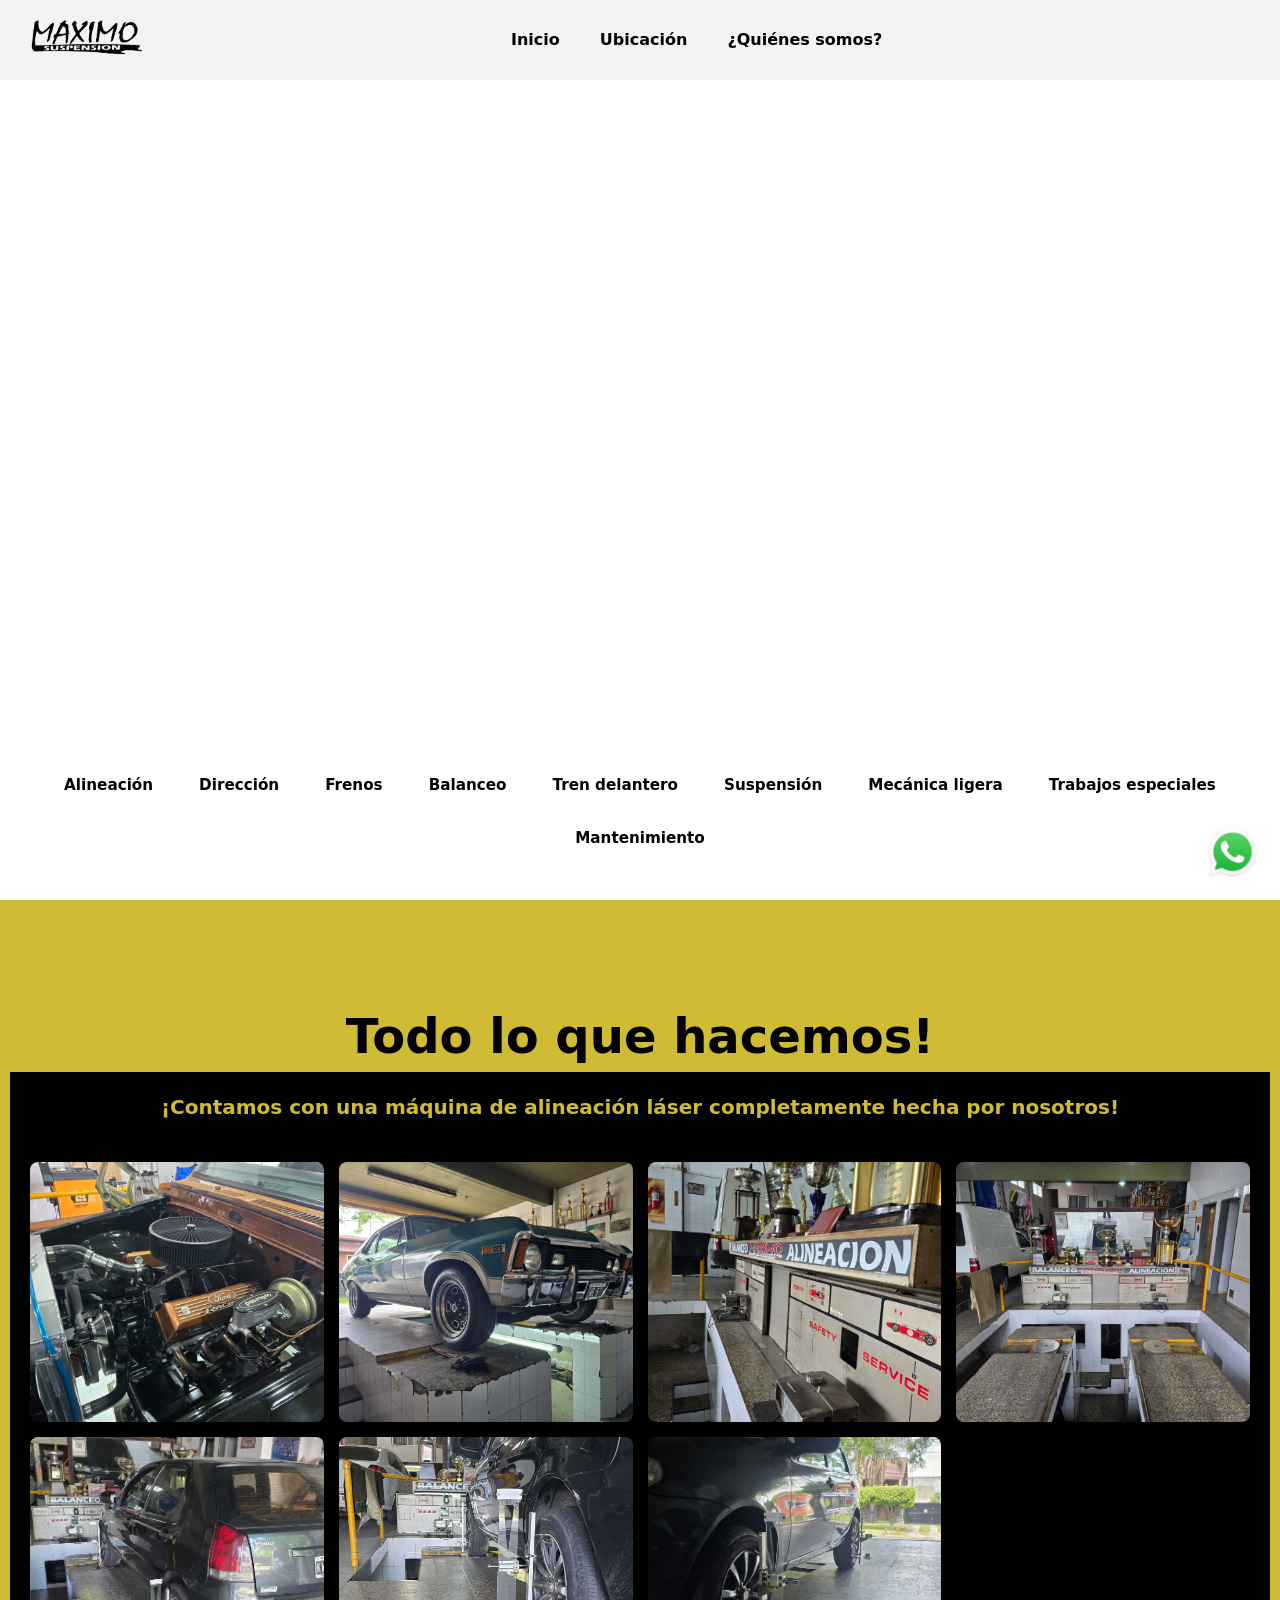
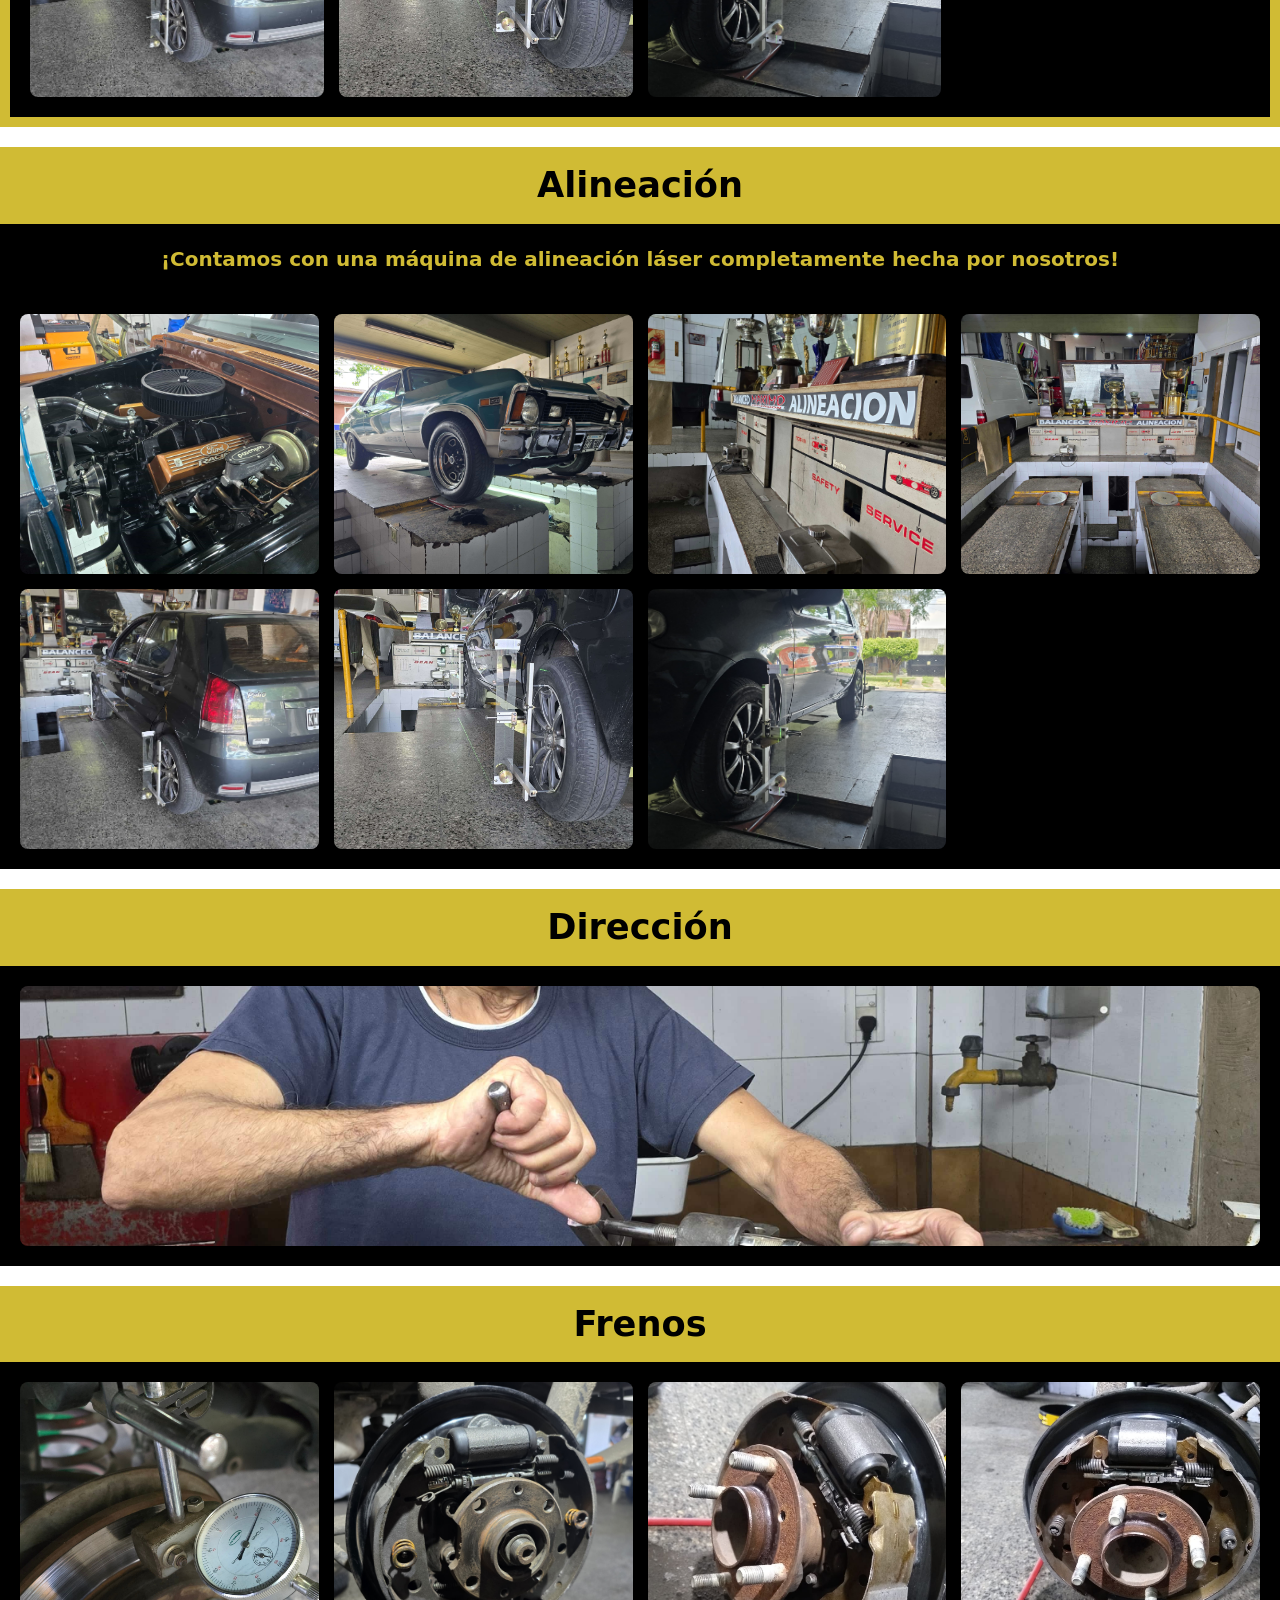
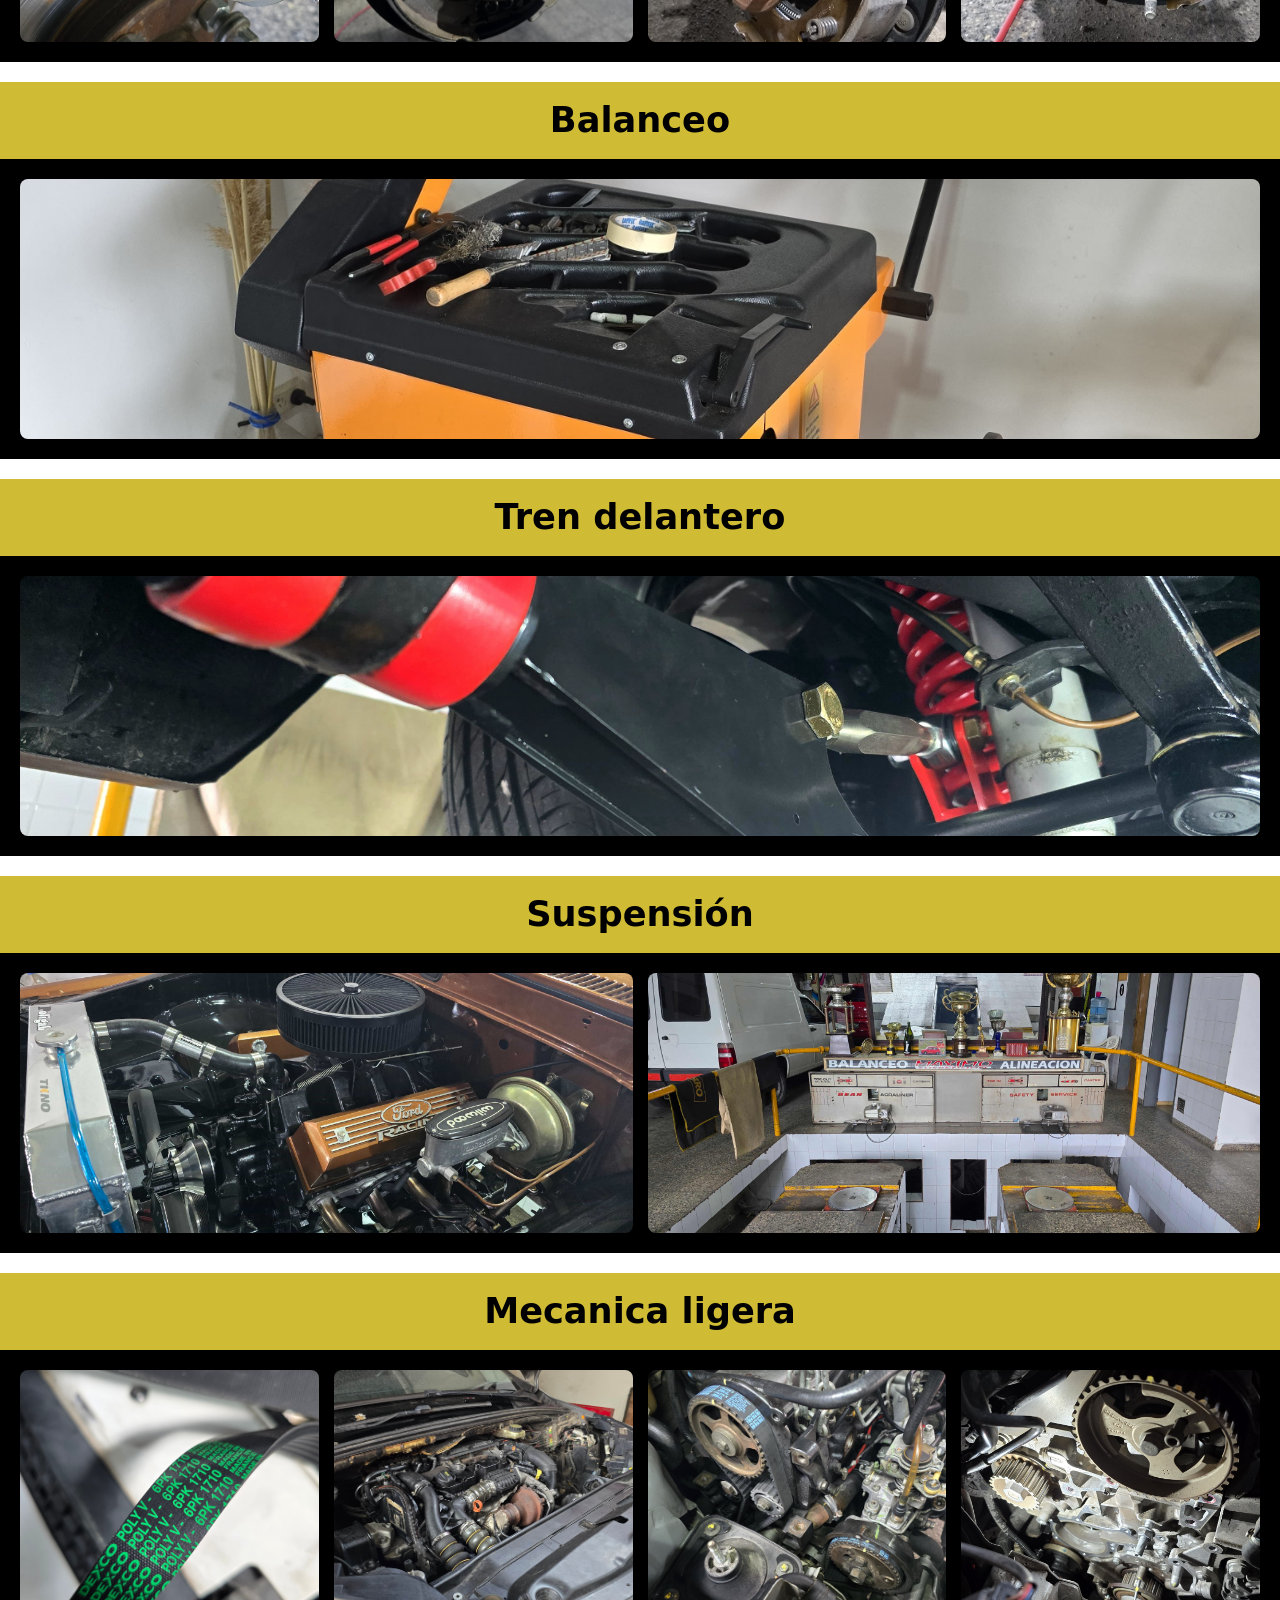
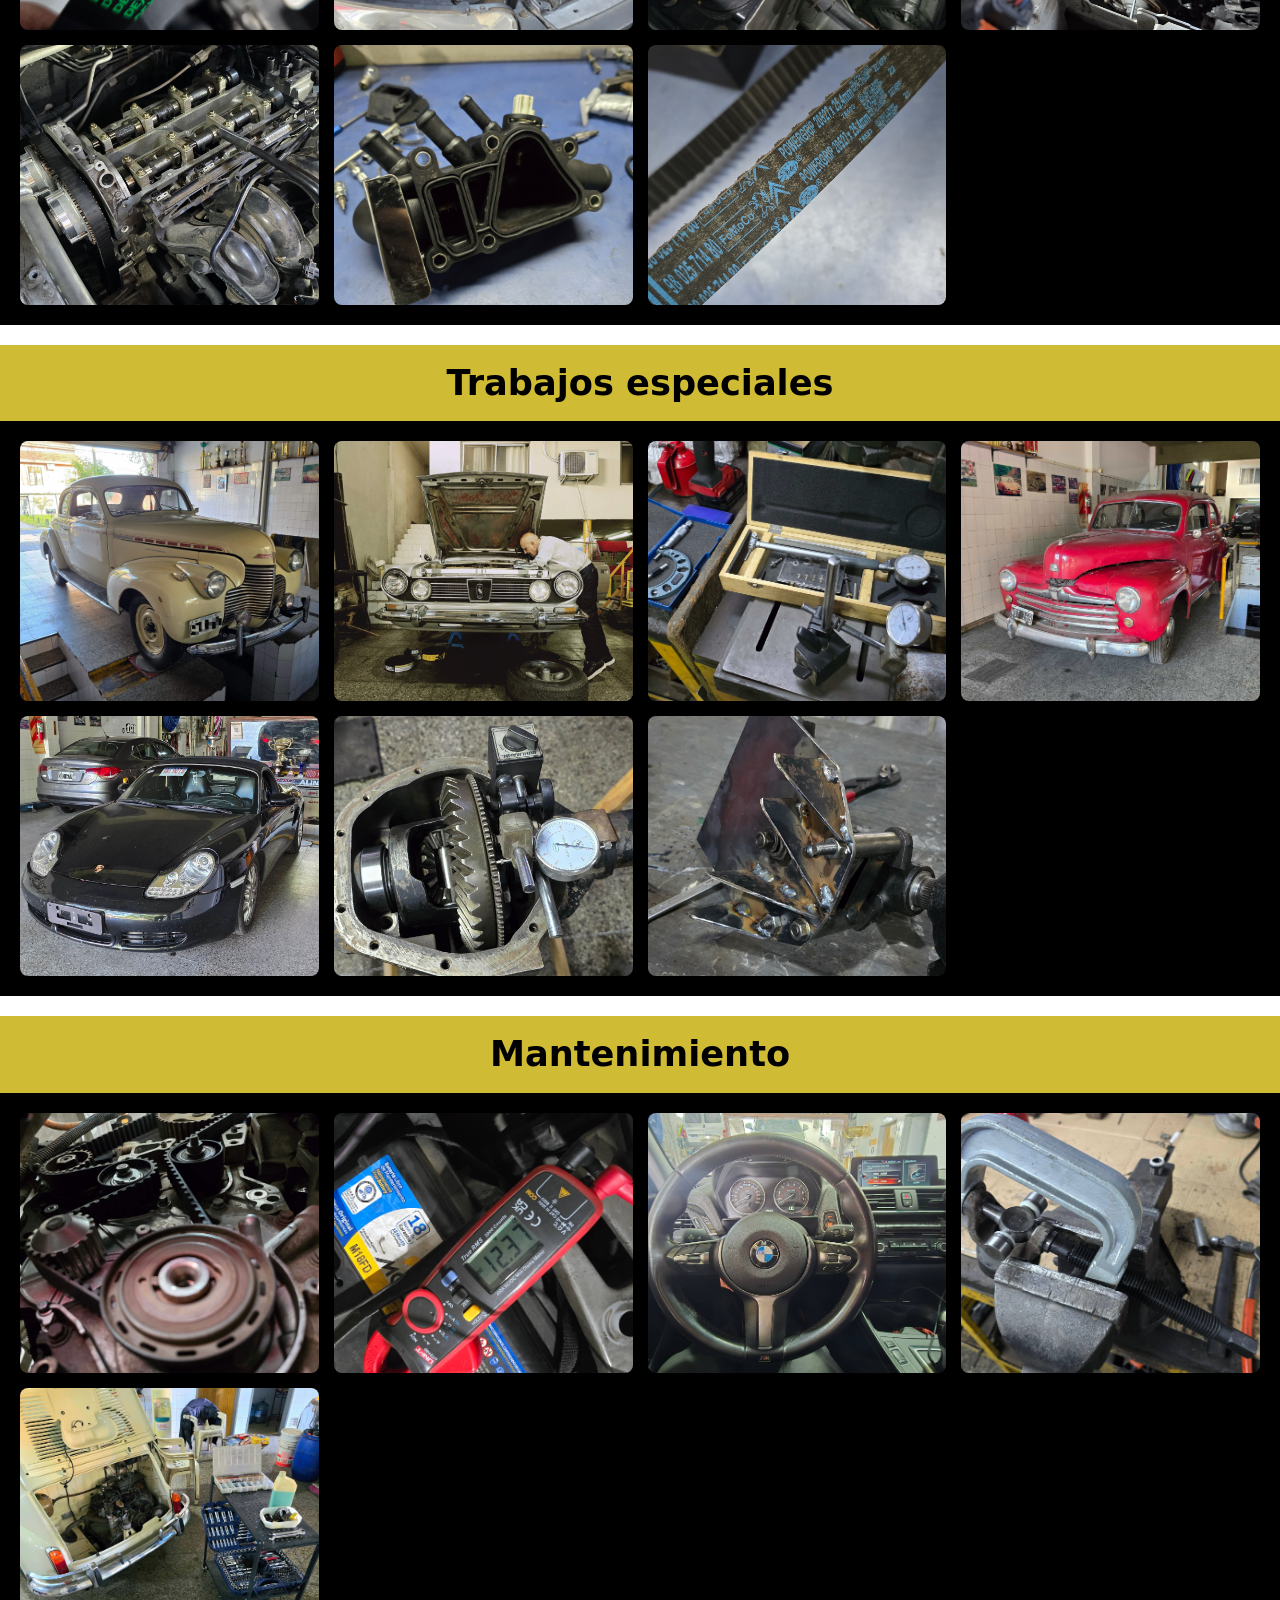
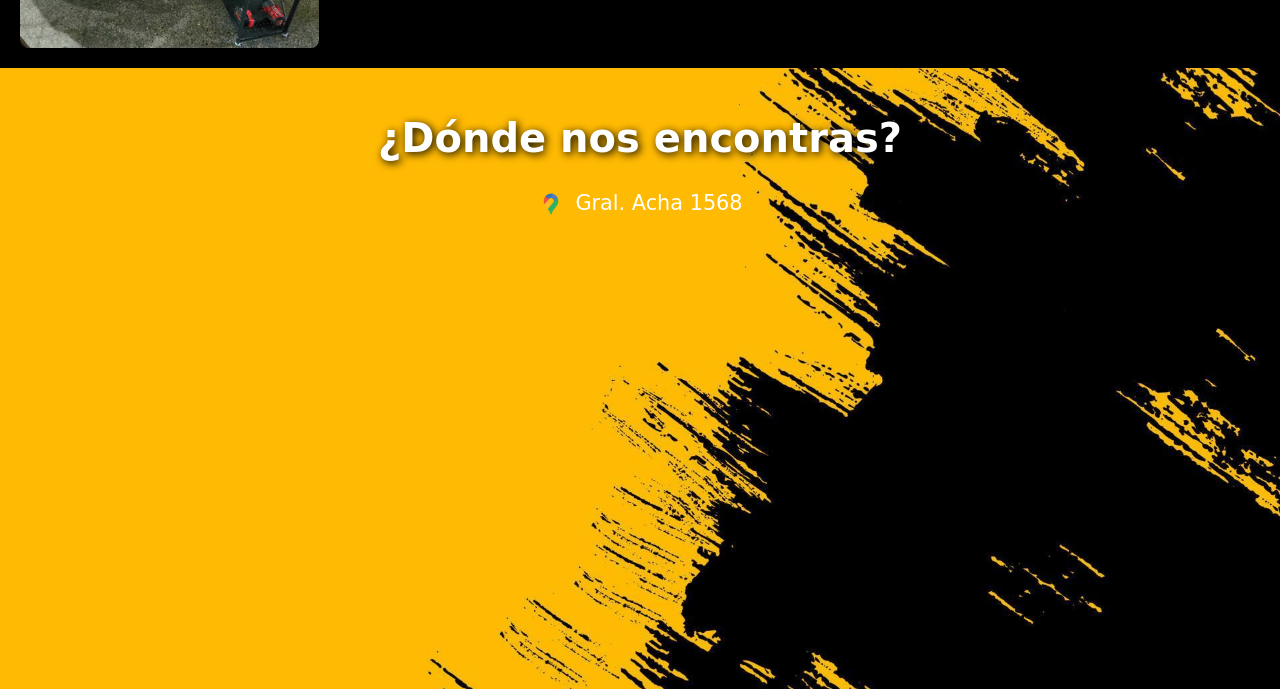
==== commit 58a39263: "th" ====
--- a/index.html
+++ b/index.html
@@ -20,28 +20,138 @@
                 <li class="nav--item"><a href="index.html">Inicio</a></li>
                 <li class="nav--item"><a href="#contacto">Ubicación</a></li>
                 <li class="nav--item"><a href="quienes.html">¿Quiénes somos?</a></li>
-                <li class="nav--item"><a href="nues.html">Nuestro Trabajo</a></li>
             </ul>
         </nav>
         
     </header>
-   <div class="hero-banner" id="ali">
+   <div class="hero-banner">
 
     <video autoplay muted loop playsinline poster="a/banner-poster.jpg">
         <source src="a/banner-taller.mp4" type="video/mp4">
     </video>
 
     <div class="servicios">
-        <a href="nues.html#ali">Alineación</a>
-        <a href="nues.html#dire">Dirección</a>
-        <a href="nues.html#fre">Frenos</a>
-        <a href="nues.html#bal">Balanceo</a>
-        <a href="nues.html#tren">Tren delantero</a>
-        <a href="nues.html#sus">Suspensión</a>
-        <a href="nues.html#meca">Mecánica ligera</a>
-        <a href="nues.html#especiales">Trabajos especiales</a>
-        <a href="nues.html#mante">Mantenimiento</a>
+        <a href="#ali">Alineación</a>
+        <a href="#dire">Dirección</a>
+        <a href="#fre">Frenos</a>
+        <a href="#bal">Balanceo</a>
+        <a href="#tren">Tren delantero</a>
+        <a href="#sus">Suspensión</a>
+        <a href="#meca">Mecánica ligera</a>
+        <a href="#especiales">Trabajos especiales</a>
+        <a href="#mante">Mantenimiento</a>
     </div></div>
+    <div class="dondea">
+            Todo lo que hacemos!
+            <div class="slogan">¡Contamos con una máquina de alineación láser completamente hecha por nosotros!</div>
+            <div class="serviciosa">
+                <img src="a/alineación1.jpg" class="al">
+                <img src="a/alineación2.jpg" class="alineacion2">
+                <img src="a/alineacion3.jpg" class="alineacion3">
+                <img src="a/alineacion4.jpg" class="alineacion4">
+                <img src="a/alineacion5.jpg" class="alineacion4">
+                <img src="a/alineacion6.jpg" class="alineacion4">
+                <img src="a/alineacion7.jpg" class="alineacion4">
+            </div>
+    </div>
+
+    <div class="dondeb" id="ali">
+            Alineación
+    </div>
+    <div class="slogan">¡Contamos con una máquina de alineación láser completamente hecha por nosotros!</div>
+    <div class="serviciosa">
+        <img src="a/alineación1.jpg" class="al">
+        <img src="a/alineación2.jpg" class="alineacion2">
+        <img src="a/alineacion3.jpg" class="alineacion3">
+        <img src="a/alineacion4.jpg" class="alineacion4">
+        <img src="a/alineacion5.jpg" class="alineacion4">
+        <img src="a/alineacion6.jpg" class="alineacion4">
+        <img src="a/alineacion7.jpg" class="alineacion4">
+    </div>
+    
+    <div class="dondeb" id="dire">
+            Dirección
+    </div>
+    <div class="serviciosb">
+        <img src="a/direccion1.jpg">
+    </div>
+
+
+    <div class="dondeb" id="fre">
+            Frenos
+    </div>
+    <div class="serviciosa">
+        <img src="a/frenos1.jpg" class="alineación1">
+        <img src="a/frenos2.jpg" class="alineacion2">
+        <img src="a/frenos3.jpg" class="alineacion2">
+        <img src="a/frenos4.jpg" class="alineacion2">
+    </div>
+
+
+    <div class="dondeb" id="bal">
+            Balanceo
+    </div>
+    <div class="serviciosb">
+        <img src="a/balanceo1.jpg" class="alineación1">
+    </div>
+
+
+    <div class="dondeb" id="tren">
+           Tren delantero
+    </div>
+    <div class="serviciosb">
+        <img src="a/trend1.jpg" class="alineación1">
+    </div>
+
+    
+    <div class="dondeb" id="sus">
+            Suspensión
+    </div>
+    <div class="serviciosa">
+        <img src="a/alineación1.jpg" class="alineación1">
+        <img src="a/alineacion4.jpg" class="alineacion2">
+
+    </div>
+
+
+    <div class="dondeb" id="meca">
+            Mecanica ligera
+    </div>
+    <div class="serviciosa">
+        <img src="a/mecligera1.jpg" class="alineación1">
+        <img src="a/mecligera2.jpg" class="alineacion2">
+        <img src="a/mecligera3.jpg" class="alineacion2">
+        <img src="a/mecligera4.jpg" class="alineacion2">
+        <img src="a/mecligera5.jpg" class="alineacion2">
+        <img src="a/mecligera6.jpg" class="alineacion2">
+        <img src="a/mecligera7.jpg" class="alineacion2">
+    </div>
+    
+
+    <div class="dondeb" id="especiales">
+            Trabajos especiales 
+    </div>
+    <div class="serviciosa">
+        <img src="a/trabesp1.jpg" class="alineación1">
+        <img src="a/trabesp2.jpg" class="alineacion2">
+        <img src="a/trabesp3.jpg" class="alineacion2">
+        <img src="a/trabesp4.jpg" class="alineacion2">
+        <img src="a/trabesp5.jpg" class="alineacion2">
+        <img src="a/trabesp6.jpg" class="alineacion2">
+        <img src="a/trabesp7.jpg" class="alineacion2">
+    </div>
+
+
+    <div class="dondeb" id="mante">
+            Mantenimiento 
+    </div>
+    <div class="serviciosa">
+        <img src="a/tuercabanner.jpg" class="alineación1">
+        <img src="a/mant1.jpg" class="alineación1">
+        <img src="a/mant2.jpg" class="alineacion2">
+        <img src="a/mant3.jpg" class="alineacion2">
+        <img src="a/mant4.jpg" class="alineacion2">
+    </div>
     <footer id="contacto">
         <div class="footer-content">
             <div class="donde">
--- a/style.css
+++ b/style.css
@@ -25,12 +25,7 @@
     height: auto;
 }
 
-/* =========================================
-   HEADER & NAVEGACIÓN
-========================================= */
-/* =========================================
-   HEADER & NAVEGACIÓN (CORREGIDO Y CENTRADO)
-========================================= */
+
 header {
     position: fixed;
     top: 0;
@@ -284,7 +279,7 @@
 .dondea {
     text-align: center;
     color: #000000;
-    font-size: 3.5rem;
+    font-size: 3rem;
     font-weight: bold;
     background: rgb(208, 187, 52);
     padding: 100px 10px 10px 10px;
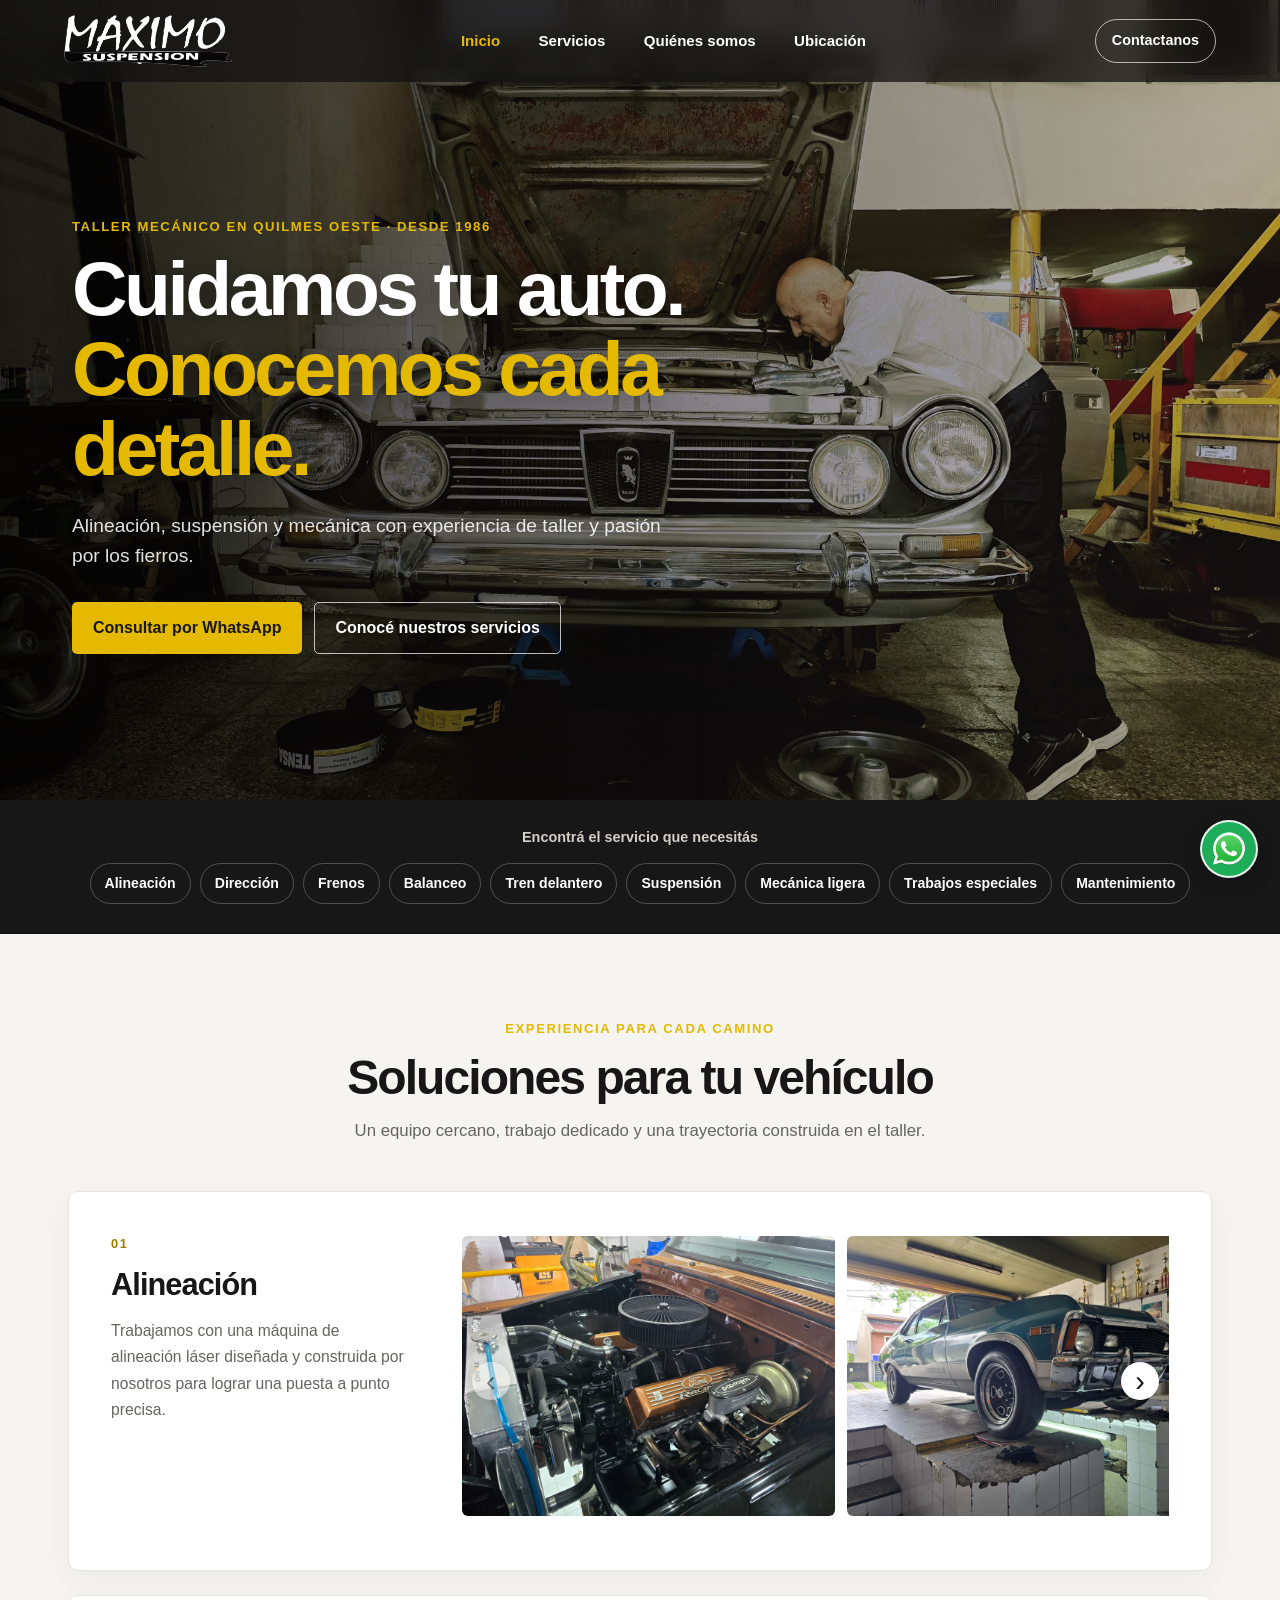
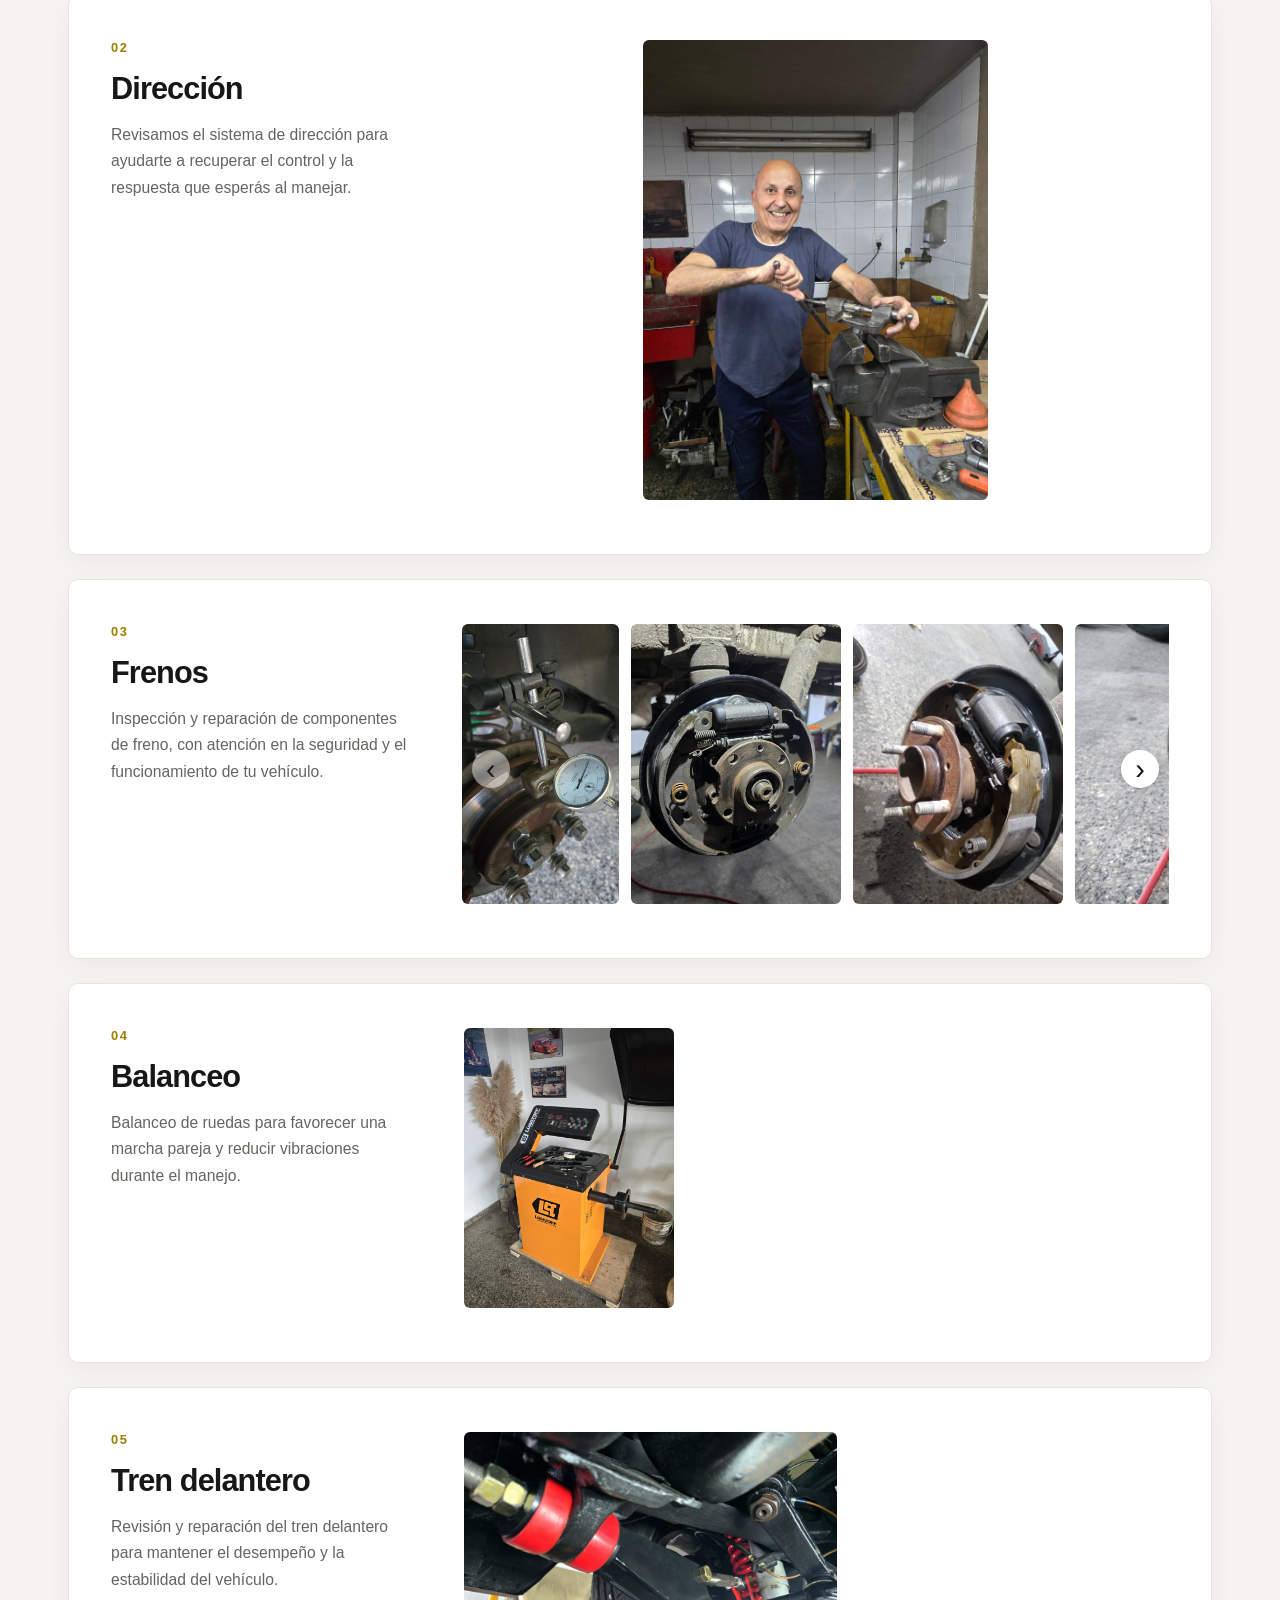
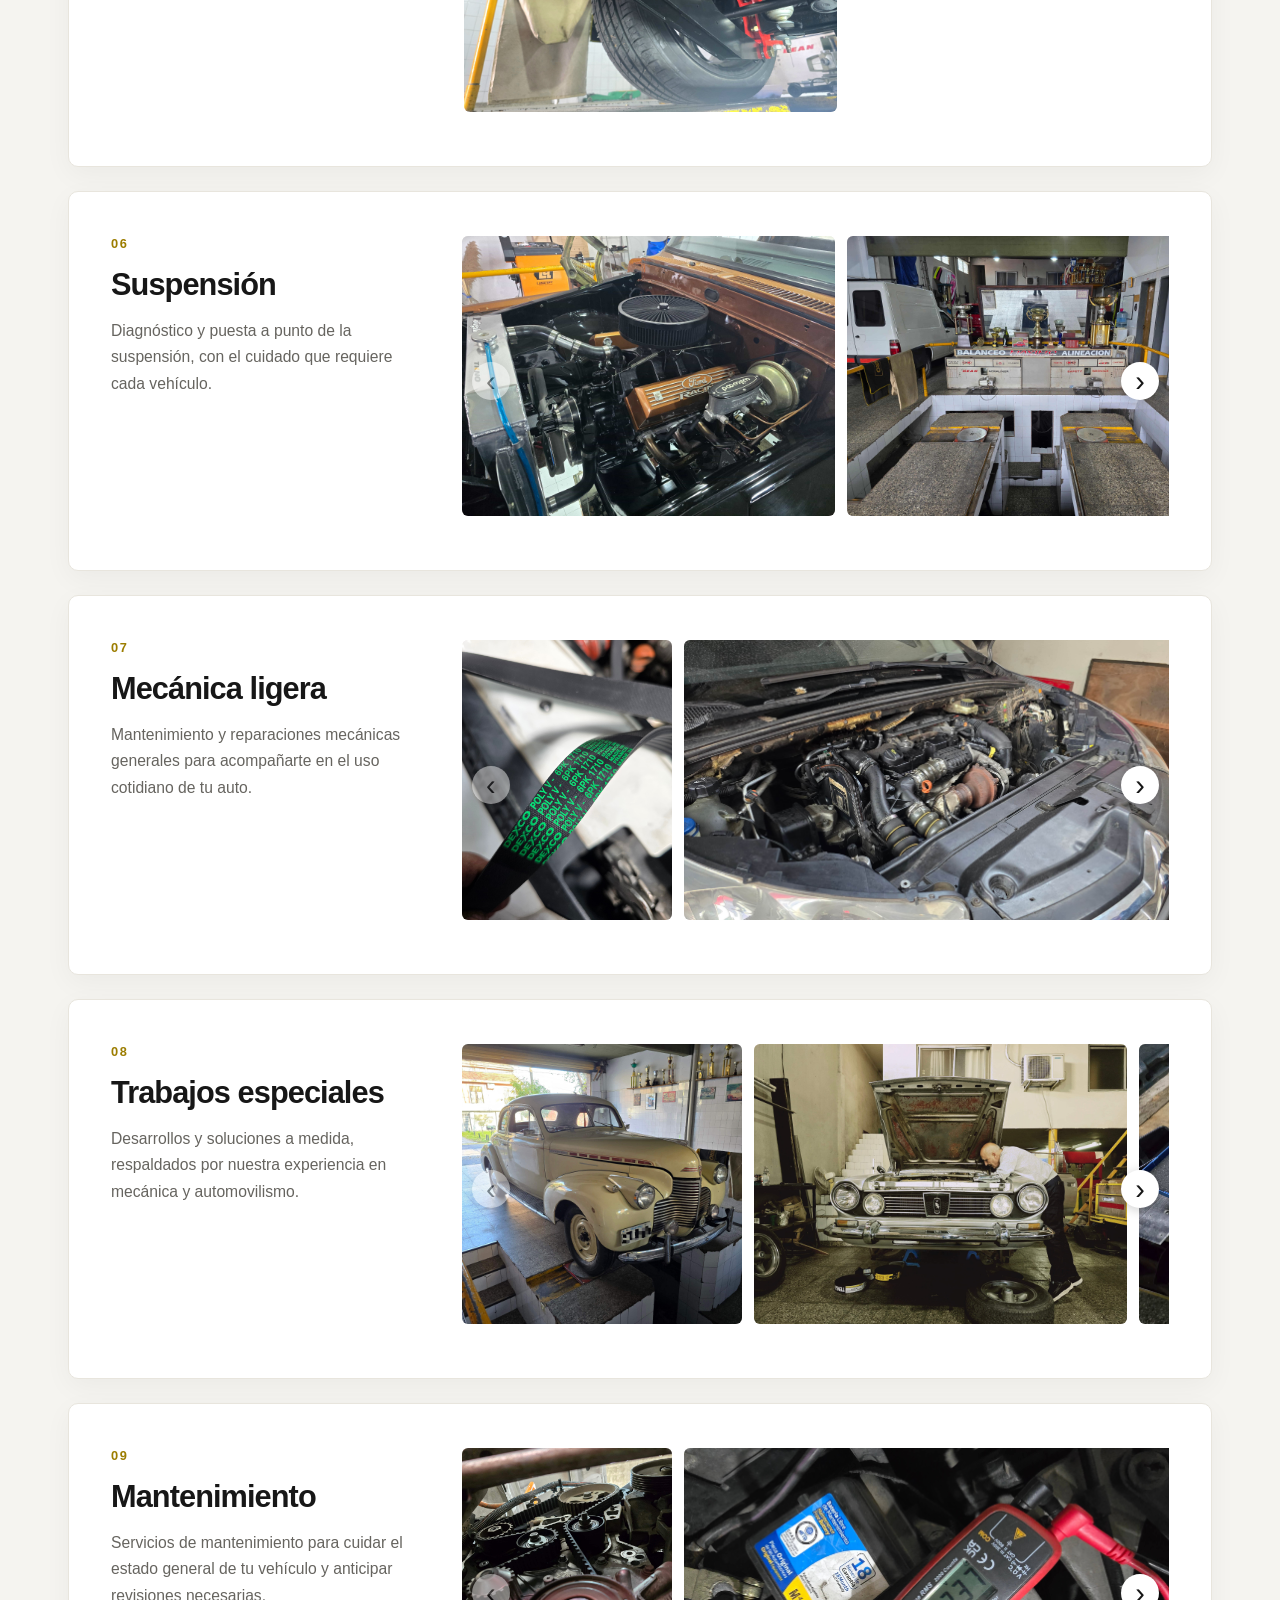
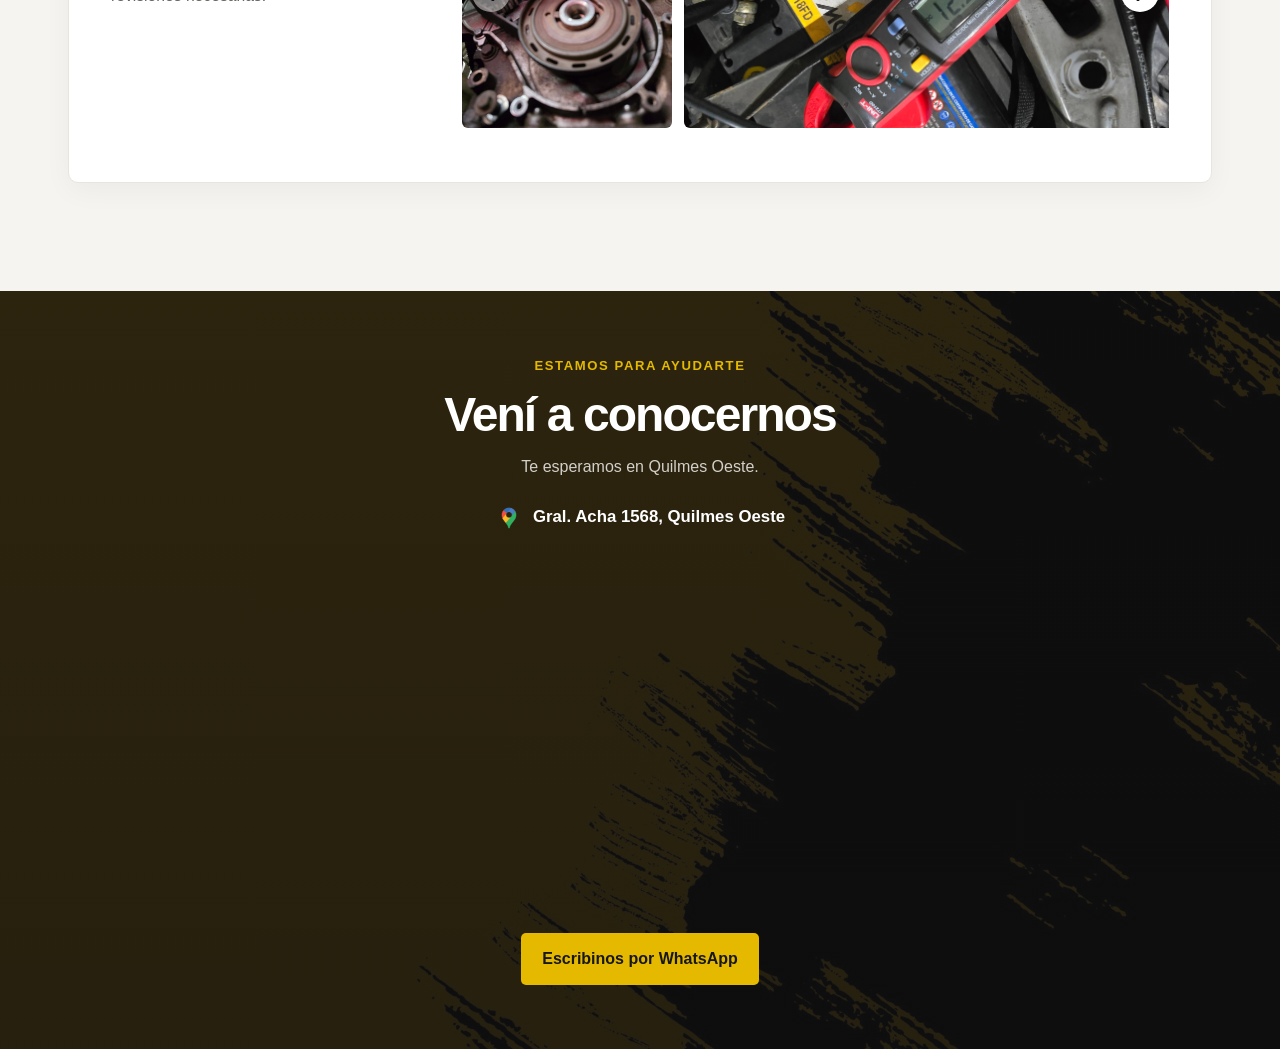
==== commit 0535d825: "Mejora vistas y galerías del sitio Co-authored-by: Copilot <223556219+Copilot@users.noreply.github.c" ====
--- a/index.html
+++ b/index.html
@@ -3,177 +3,238 @@
 <head>
     <meta charset="UTF-8">
     <meta name="viewport" content="width=device-width, initial-scale=1.0">
-    <title>Maximo Suspensión</title>
+    <meta name="theme-color" content="#161616">
+    <meta name="description" content="Alineación, suspensión, frenos y mecánica en Quilmes Oeste. Experiencia familiar y atención personalizada desde 1986.">
+    <title>Máximo Suspensión | Taller mecánico en Quilmes</title>
     <link rel="stylesheet" href="style.css">
     <link rel="icon" type="image/png" href="MS.png">
-    <link href="https://cdn.jsdelivr.net/npm/bootstrap@5.3.0/dist/css/bootstrap.min.css" rel="stylesheet" integrity="sha384-9ndCyUaIbzAi2FUVXJi0CjmCapSmO7SnpJef0486qhLnuZ2cdeRhO02iuK6FUUVM" crossorigin="anonymous">
 </head>
 <body>
+    <a class="skip-link" href="#contenido">Saltar al contenido</a>
     <header>
-        <div class="logo">
-            <a href="index.html">
-                <img src="a/Iniciologo.png" alt="Maximo suspension logo">
-            </a>
-        </div>
-        <nav class="barra">
+        <a class="logo" href="index.html" aria-label="Máximo Suspensión, inicio">
+            <img src="a/Iniciologo-recortado.png" alt="Máximo Suspensión">
+        </a>
+        <nav class="barra" aria-label="Navegación principal">
             <ul>
-                <li class="nav--item"><a href="index.html">Inicio</a></li>
-                <li class="nav--item"><a href="#contacto">Ubicación</a></li>
-                <li class="nav--item"><a href="quienes.html">¿Quiénes somos?</a></li>
+                <li><a href="index.html" aria-current="page">Inicio</a></li>
+                <li><a href="#servicios">Servicios</a></li>
+                <li><a href="quienes.html">Quiénes somos</a></li>
+                <li><a href="#contacto">Ubicación</a></li>
             </ul>
         </nav>
-        
+        <a class="header-contact" href="https://wa.me/5491125281568?text=Hola,%20quisiera%20hacer%20una%20consulta." target="_blank" rel="noopener noreferrer">Contactanos</a>
     </header>
-   <div class="hero-banner">
-
-    <video autoplay muted loop playsinline poster="a/banner-poster.jpg">
-        <source src="a/banner-taller.mp4" type="video/mp4">
-    </video>
-
-    <div class="servicios">
-        <a href="#ali">Alineación</a>
-        <a href="#dire">Dirección</a>
-        <a href="#fre">Frenos</a>
-        <a href="#bal">Balanceo</a>
-        <a href="#tren">Tren delantero</a>
-        <a href="#sus">Suspensión</a>
-        <a href="#meca">Mecánica ligera</a>
-        <a href="#especiales">Trabajos especiales</a>
-        <a href="#mante">Mantenimiento</a>
-    </div></div>
-    <div class="dondea">
-            Todo lo que hacemos!
-            <div class="slogan">¡Contamos con una máquina de alineación láser completamente hecha por nosotros!</div>
-            <div class="serviciosa">
-                <img src="a/alineación1.jpg" class="al">
-                <img src="a/alineación2.jpg" class="alineacion2">
-                <img src="a/alineacion3.jpg" class="alineacion3">
-                <img src="a/alineacion4.jpg" class="alineacion4">
-                <img src="a/alineacion5.jpg" class="alineacion4">
-                <img src="a/alineacion6.jpg" class="alineacion4">
-                <img src="a/alineacion7.jpg" class="alineacion4">
-            </div>
-    </div>
-
-    <div class="dondeb" id="ali">
-            Alineación
-    </div>
-    <div class="slogan">¡Contamos con una máquina de alineación láser completamente hecha por nosotros!</div>
-    <div class="serviciosa">
-        <img src="a/alineación1.jpg" class="al">
-        <img src="a/alineación2.jpg" class="alineacion2">
-        <img src="a/alineacion3.jpg" class="alineacion3">
-        <img src="a/alineacion4.jpg" class="alineacion4">
-        <img src="a/alineacion5.jpg" class="alineacion4">
-        <img src="a/alineacion6.jpg" class="alineacion4">
-        <img src="a/alineacion7.jpg" class="alineacion4">
-    </div>
-    
-    <div class="dondeb" id="dire">
-            Dirección
-    </div>
-    <div class="serviciosb">
-        <img src="a/direccion1.jpg">
-    </div>
-
-
-    <div class="dondeb" id="fre">
-            Frenos
-    </div>
-    <div class="serviciosa">
-        <img src="a/frenos1.jpg" class="alineación1">
-        <img src="a/frenos2.jpg" class="alineacion2">
-        <img src="a/frenos3.jpg" class="alineacion2">
-        <img src="a/frenos4.jpg" class="alineacion2">
-    </div>
-
-
-    <div class="dondeb" id="bal">
-            Balanceo
-    </div>
-    <div class="serviciosb">
-        <img src="a/balanceo1.jpg" class="alineación1">
-    </div>
-
-
-    <div class="dondeb" id="tren">
-           Tren delantero
-    </div>
-    <div class="serviciosb">
-        <img src="a/trend1.jpg" class="alineación1">
-    </div>
-
-    
-    <div class="dondeb" id="sus">
-            Suspensión
-    </div>
-    <div class="serviciosa">
-        <img src="a/alineación1.jpg" class="alineación1">
-        <img src="a/alineacion4.jpg" class="alineacion2">
-
-    </div>
-
-
-    <div class="dondeb" id="meca">
-            Mecanica ligera
-    </div>
-    <div class="serviciosa">
-        <img src="a/mecligera1.jpg" class="alineación1">
-        <img src="a/mecligera2.jpg" class="alineacion2">
-        <img src="a/mecligera3.jpg" class="alineacion2">
-        <img src="a/mecligera4.jpg" class="alineacion2">
-        <img src="a/mecligera5.jpg" class="alineacion2">
-        <img src="a/mecligera6.jpg" class="alineacion2">
-        <img src="a/mecligera7.jpg" class="alineacion2">
-    </div>
-    
-
-    <div class="dondeb" id="especiales">
-            Trabajos especiales 
-    </div>
-    <div class="serviciosa">
-        <img src="a/trabesp1.jpg" class="alineación1">
-        <img src="a/trabesp2.jpg" class="alineacion2">
-        <img src="a/trabesp3.jpg" class="alineacion2">
-        <img src="a/trabesp4.jpg" class="alineacion2">
-        <img src="a/trabesp5.jpg" class="alineacion2">
-        <img src="a/trabesp6.jpg" class="alineacion2">
-        <img src="a/trabesp7.jpg" class="alineacion2">
-    </div>
-
-
-    <div class="dondeb" id="mante">
-            Mantenimiento 
-    </div>
-    <div class="serviciosa">
-        <img src="a/tuercabanner.jpg" class="alineación1">
-        <img src="a/mant1.jpg" class="alineación1">
-        <img src="a/mant2.jpg" class="alineacion2">
-        <img src="a/mant3.jpg" class="alineacion2">
-        <img src="a/mant4.jpg" class="alineacion2">
-    </div>
+
+    <main id="contenido">
+        <section class="hero-banner" aria-labelledby="hero-title">
+            <video autoplay muted loop playsinline poster="a/autobanner.jpg" aria-hidden="true">
+                <source src="a/banner-taller.mp4" type="video/mp4">
+            </video>
+            <div class="hero-overlay">
+                <p class="eyebrow">Taller mecánico en Quilmes Oeste · Desde 1986</p>
+                <h1 class="hero-title" id="hero-title">Cuidamos tu auto.<br><span>Conocemos cada detalle.</span></h1>
+                <p class="hero-description">Alineación, suspensión y mecánica con experiencia de taller y pasión por los fierros.</p>
+                <div class="hero-actions">
+                    <a class="button button-primary" href="https://wa.me/5491125281568?text=Hola,%20quisiera%20hacer%20una%20consulta." target="_blank" rel="noopener noreferrer">Consultar por WhatsApp</a>
+                    <a class="button button-secondary" href="#servicios">Conocé nuestros servicios</a>
+                </div>
+            </div>
+        </section>
+
+        <section class="service-index" aria-label="Acceso rápido a los servicios">
+            <p>Encontrá el servicio que necesitás</p>
+            <nav class="servicios" aria-label="Servicios">
+                <a href="#ali">Alineación</a>
+                <a href="#dire">Dirección</a>
+                <a href="#fre">Frenos</a>
+                <a href="#bal">Balanceo</a>
+                <a href="#tren">Tren delantero</a>
+                <a href="#sus">Suspensión</a>
+                <a href="#meca">Mecánica ligera</a>
+                <a href="#especiales">Trabajos especiales</a>
+                <a href="#mante">Mantenimiento</a>
+            </nav>
+        </section>
+
+        <section class="services" id="servicios" aria-labelledby="services-title">
+            <div class="section-heading">
+                <p class="eyebrow">Experiencia para cada camino</p>
+                <h2 id="services-title">Soluciones para tu vehículo</h2>
+                <p>Un equipo cercano, trabajo dedicado y una trayectoria construida en el taller.</p>
+            </div>
+
+            <section class="service-card" id="ali">
+                <div class="service-copy">
+                    <span class="service-number">01</span>
+                    <h3>Alineación</h3>
+                    <p>Trabajamos con una máquina de alineación láser diseñada y construida por nosotros para lograr una puesta a punto precisa.</p>
+                </div>
+                <div class="gallery-carousel">
+                    <button class="gallery-arrow" type="button" data-gallery-direction="-1" aria-label="Ver fotos anteriores de alineación"><span aria-hidden="true">‹</span></button>
+                    <div class="service-gallery" tabindex="0" aria-label="Galería de fotos de alineación">
+                        <img src="a/alineación1.jpg" alt="Equipo de alineación del taller" loading="lazy">
+                        <img src="a/alineación2.jpg" alt="Trabajo de alineación de un vehículo" loading="lazy">
+                        <img src="a/alineacion3.jpg" alt="Detalle del proceso de alineación" loading="lazy">
+                        <img src="a/alineacion4.jpg" alt="Vehículo en el área de alineación" loading="lazy">
+                        <img src="a/alineacion5.jpg" alt="Máquina de alineación láser" loading="lazy">
+                        <img src="a/alineacion6.jpg" alt="Revisión de ruedas y suspensión" loading="lazy">
+                        <img src="a/alineacion7.jpg" alt="Trabajo de precisión en el taller" loading="lazy">
+                    </div>
+                    <button class="gallery-arrow" type="button" data-gallery-direction="1" aria-label="Ver más fotos de alineación"><span aria-hidden="true">›</span></button>
+                </div>
+            </section>
+
+            <section class="service-card" id="dire">
+                <div class="service-copy">
+                    <span class="service-number">02</span>
+                    <h3>Dirección</h3>
+                    <p>Revisamos el sistema de dirección para ayudarte a recuperar el control y la respuesta que esperás al manejar.</p>
+                </div>
+                <div class="service-gallery">
+                    <img src="a/direccion1.jpg" alt="Reparación del sistema de dirección" loading="lazy">
+                </div>
+            </section>
+
+            <section class="service-card" id="fre">
+                <div class="service-copy">
+                    <span class="service-number">03</span>
+                    <h3>Frenos</h3>
+                    <p>Inspección y reparación de componentes de freno, con atención en la seguridad y el funcionamiento de tu vehículo.</p>
+                </div>
+                <div class="gallery-carousel">
+                    <button class="gallery-arrow" type="button" data-gallery-direction="-1" aria-label="Ver fotos anteriores de frenos"><span aria-hidden="true">‹</span></button>
+                    <div class="service-gallery" tabindex="0" aria-label="Galería de fotos de frenos">
+                        <img src="a/frenos1.jpg" alt="Servicio de frenos en el taller" loading="lazy">
+                        <img src="a/frenos2.jpg" alt="Revisión de componentes de freno" loading="lazy">
+                        <img src="a/frenos3.jpg" alt="Trabajo de reparación de frenos" loading="lazy">
+                        <img src="a/frenos4.jpg" alt="Detalle de un trabajo en frenos" loading="lazy">
+                    </div>
+                    <button class="gallery-arrow" type="button" data-gallery-direction="1" aria-label="Ver más fotos de frenos"><span aria-hidden="true">›</span></button>
+                </div>
+            </section>
+
+            <section class="service-card" id="bal">
+                <div class="service-copy">
+                    <span class="service-number">04</span>
+                    <h3>Balanceo</h3>
+                    <p>Balanceo de ruedas para favorecer una marcha pareja y reducir vibraciones durante el manejo.</p>
+                </div>
+                <div class="service-gallery">
+                    <img src="a/balanceo1.jpg" alt="Servicio de balanceo de ruedas" loading="lazy">
+                </div>
+            </section>
+
+            <section class="service-card" id="tren">
+                <div class="service-copy">
+                    <span class="service-number">05</span>
+                    <h3>Tren delantero</h3>
+                    <p>Revisión y reparación del tren delantero para mantener el desempeño y la estabilidad del vehículo.</p>
+                </div>
+                <div class="service-gallery">
+                    <img src="a/trend1.jpg" alt="Trabajo en el tren delantero de un vehículo" loading="lazy">
+                </div>
+            </section>
+
+            <section class="service-card" id="sus">
+                <div class="service-copy">
+                    <span class="service-number">06</span>
+                    <h3>Suspensión</h3>
+                    <p>Diagnóstico y puesta a punto de la suspensión, con el cuidado que requiere cada vehículo.</p>
+                </div>
+                <div class="gallery-carousel">
+                    <button class="gallery-arrow" type="button" data-gallery-direction="-1" aria-label="Ver fotos anteriores de suspensión"><span aria-hidden="true">‹</span></button>
+                    <div class="service-gallery" tabindex="0" aria-label="Galería de fotos de suspensión">
+                        <img src="a/alineación1.jpg" alt="Inspección de la suspensión" loading="lazy">
+                        <img src="a/alineacion4.jpg" alt="Trabajo de suspensión en el taller" loading="lazy">
+                    </div>
+                    <button class="gallery-arrow" type="button" data-gallery-direction="1" aria-label="Ver más fotos de suspensión"><span aria-hidden="true">›</span></button>
+                </div>
+            </section>
+
+            <section class="service-card" id="meca">
+                <div class="service-copy">
+                    <span class="service-number">07</span>
+                    <h3>Mecánica ligera</h3>
+                    <p>Mantenimiento y reparaciones mecánicas generales para acompañarte en el uso cotidiano de tu auto.</p>
+                </div>
+                <div class="gallery-carousel">
+                    <button class="gallery-arrow" type="button" data-gallery-direction="-1" aria-label="Ver fotos anteriores de mecánica ligera"><span aria-hidden="true">‹</span></button>
+                    <div class="service-gallery" tabindex="0" aria-label="Galería de fotos de mecánica ligera">
+                        <img src="a/mecligera1.jpg" alt="Trabajo de mecánica ligera" loading="lazy">
+                        <img src="a/mecligera2.jpg" alt="Revisión mecánica en el taller" loading="lazy">
+                        <img src="a/mecligera3.jpg" alt="Reparación mecánica de un vehículo" loading="lazy">
+                        <img src="a/mecligera4.jpg" alt="Detalle de mecánica en el taller" loading="lazy">
+                        <img src="a/mecligera5.jpg" alt="Herramientas y trabajo mecánico" loading="lazy">
+                        <img src="a/mecligera6.jpg" alt="Vehículo en reparación" loading="lazy">
+                        <img src="a/mecligera7.jpg" alt="Mecánica general" loading="lazy">
+                    </div>
+                    <button class="gallery-arrow" type="button" data-gallery-direction="1" aria-label="Ver más fotos de mecánica ligera"><span aria-hidden="true">›</span></button>
+                </div>
+            </section>
+
+            <section class="service-card" id="especiales">
+                <div class="service-copy">
+                    <span class="service-number">08</span>
+                    <h3>Trabajos especiales</h3>
+                    <p>Desarrollos y soluciones a medida, respaldados por nuestra experiencia en mecánica y automovilismo.</p>
+                </div>
+                <div class="gallery-carousel">
+                    <button class="gallery-arrow" type="button" data-gallery-direction="-1" aria-label="Ver fotos anteriores de trabajos especiales"><span aria-hidden="true">‹</span></button>
+                    <div class="service-gallery" tabindex="0" aria-label="Galería de fotos de trabajos especiales">
+                        <img src="a/trabesp1.jpg" alt="Trabajo especial realizado en el taller" loading="lazy">
+                        <img src="a/trabesp2.jpg" alt="Desarrollo mecánico a medida" loading="lazy">
+                        <img src="a/trabesp3.jpg" alt="Detalle de un trabajo especial" loading="lazy">
+                        <img src="a/trabesp4.jpg" alt="Proyecto mecánico del taller" loading="lazy">
+                        <img src="a/trabesp5.jpg" alt="Trabajo personalizado en un vehículo" loading="lazy">
+                        <img src="a/trabesp6.jpg" alt="Reparación especial" loading="lazy">
+                        <img src="a/trabesp7.jpg" alt="Resultado de un trabajo a medida" loading="lazy">
+                    </div>
+                    <button class="gallery-arrow" type="button" data-gallery-direction="1" aria-label="Ver más fotos de trabajos especiales"><span aria-hidden="true">›</span></button>
+                </div>
+            </section>
+
+            <section class="service-card" id="mante">
+                <div class="service-copy">
+                    <span class="service-number">09</span>
+                    <h3>Mantenimiento</h3>
+                    <p>Servicios de mantenimiento para cuidar el estado general de tu vehículo y anticipar revisiones necesarias.</p>
+                </div>
+                <div class="gallery-carousel">
+                    <button class="gallery-arrow" type="button" data-gallery-direction="-1" aria-label="Ver fotos anteriores de mantenimiento"><span aria-hidden="true">‹</span></button>
+                    <div class="service-gallery" tabindex="0" aria-label="Galería de fotos de mantenimiento">
+                        <img src="a/tuercabanner.jpg" alt="Mantenimiento del vehículo" loading="lazy">
+                        <img src="a/mant1.jpg" alt="Trabajo de mantenimiento en el taller" loading="lazy">
+                        <img src="a/mant2.jpg" alt="Revisión de componentes del vehículo" loading="lazy">
+                        <img src="a/mant3.jpg" alt="Detalle de mantenimiento mecánico" loading="lazy">
+                        <img src="a/mant4.jpg" alt="Servicio de mantenimiento automotor" loading="lazy">
+                    </div>
+                    <button class="gallery-arrow" type="button" data-gallery-direction="1" aria-label="Ver más fotos de mantenimiento"><span aria-hidden="true">›</span></button>
+                </div>
+            </section>
+        </section>
+    </main>
+
     <footer id="contacto">
         <div class="footer-content">
-            <div class="donde">
-            ¿Dónde nos encontras?
-            </div>
-            <div class="ubi">
-            <a href="https://www.google.com/maps/place/Gral.+Acha+1568,+B1878+Quilmes+Oeste,+Provincia+de+Buenos+Aires/@-34.740072,-58.2885388,17z/data=!3m1!4b1!4m6!3m5!1s0x95a32dd74b11ed37:0xceb569918934865b!8m2!3d-34.7400764!4d-58.2859639!16s%2Fg%2F11pdfvt6d4?entry=ttu&g_ep=EgoyMDI2MDYwMS4wIKXMDSoASAFQAw%3D%3D">
-                <img class="mapslogo" src="a/Maps1.PNG"> Gral. Acha 1568</a>
-            </div>
-            <section class="mapa">
-                <iframe src="https://www.google.com/maps/embed?pb=!1m14!1m8!1m3!1d204.91329104104489!2d-58.28592084584292!3d-34.740156724886994!3m2!1i1024!2i768!4f13.1!3m3!1m2!1s0x95a32de238d75183%3A0xd6b269931dcf748!2sMaximo%20Suspensi%C3%B3n!5e0!3m2!1sen!2sar!4v1781891461631!5m2!1sen!2sar"
-                width="500" height="400" style="border:0;" allowfullscreen="" loading="lazy" referrerpolicy="no-referrer-when-downgrade" class="mapa"></iframe>
-            </section>
-
-            <a
-            href="https://wa.me/5491125281568?text=Hola,%20quisiera%20hacer%20una%20consulta."
-            class="btnwsp"
-            target="_blank">
-            <i class="biwsp"></i> 
-        <img src="a/wsp.png" class="wsp"></a>
-            
+            <div class="footer-heading">
+                <p class="eyebrow">Estamos para ayudarte</p>
+                <h2>Vení a conocernos</h2>
+                <p>Te esperamos en Quilmes Oeste.</p>
+            </div>
+            <a class="address-link" href="https://www.google.com/maps/place/Gral.+Acha+1568,+B1878+Quilmes+Oeste,+Provincia+de+Buenos+Aires/@-34.740072,-58.2885388,17z/data=!3m1!4b1!4m6!3m5!1s0x95a32dd74b11ed37:0xceb569918934865b!8m2!3d-34.7400764!4d-58.2859639!16s%2Fg%2F11pdfvt6d4?entry=ttu&g_ep=EgoyMDI2MDYwMS4wIKXMDSoASAFQAw%3D%3D" target="_blank" rel="noopener noreferrer">
+                <img class="mapslogo" src="a/Maps1.PNG" alt="">
+                <span>Gral. Acha 1568, Quilmes Oeste</span>
+            </a>
+            <div class="mapa">
+                <iframe title="Ubicación de Máximo Suspensión en Quilmes Oeste" src="https://www.google.com/maps/embed?pb=!1m14!1m8!1m3!1d204.91329104104489!2d-58.28592084584292!3d-34.740156724886994!3m2!1i1024!2i768!4f13.1!3m3!1m2!1s0x95a32de238d75183%3A0xd6b269931dcf748!2sMaximo%20Suspensi%C3%B3n!5e0!3m2!1sen!2sar!4v1781891461631!5m2!1sen!2sar" loading="lazy" referrerpolicy="no-referrer-when-downgrade" allowfullscreen></iframe>
+            </div>
+            <a class="button button-primary footer-cta" href="https://wa.me/5491125281568?text=Hola,%20quisiera%20hacer%20una%20consulta." target="_blank" rel="noopener noreferrer">Escribinos por WhatsApp</a>
         </div>
+        <a class="btnwsp" href="https://wa.me/5491125281568?text=Hola,%20quisiera%20hacer%20una%20consulta." target="_blank" rel="noopener noreferrer" aria-label="Contactar a Máximo Suspensión por WhatsApp">
+            <img src="a/wsp.png" alt="">
+        </a>
     </footer>
+    <script src="gallery.js" defer></script>
 </body>
-</html>+</html>
--- a/style.css
+++ b/style.css
@@ -1,237 +1,505 @@
-/* =========================================
-   RESET & REGLAS GENERALES
-========================================= */
+:root {
+    color-scheme: light;
+    --color-ink: #171717;
+    --color-paper: #f5f4f0;
+    --color-white: #ffffff;
+    --color-muted: #66645f;
+    --color-accent: #e4b900;
+    --color-accent-dark: #9c7d00;
+    --content-width: 1200px;
+}
+
 * {
-    margin: 0;
-    padding: 0;
     box-sizing: border-box;
 }
 
 html {
     scroll-behavior: smooth;
+    scroll-padding-top: 100px;
 }
 
 body {
+    min-width: 320px;
     min-height: 100vh;
     display: flex;
     flex-direction: column;
-    font-family: 'Chakra Petch', sans-serif;
-    background-color: #b17300;
+    margin: 0;
     overflow-x: hidden;
-}
-
-img, video {
+    background: var(--color-paper);
+    color: var(--color-ink);
+    font-family: Arial, Helvetica, sans-serif;
+    line-height: 1.6;
+}
+
+img,
+video {
     max-width: 100%;
-    height: auto;
-}
-
+}
+
+a {
+    color: inherit;
+}
+
+a:focus-visible,
+button:focus-visible {
+    outline: 3px solid var(--color-accent);
+    outline-offset: 4px;
+}
+
+.skip-link {
+    position: fixed;
+    top: 10px;
+    left: 10px;
+    z-index: 1100;
+    padding: 10px 14px;
+    transform: translateY(-150%);
+    border-radius: 6px;
+    background: var(--color-white);
+    color: var(--color-ink);
+}
+
+.skip-link:focus {
+    transform: translateY(0);
+}
 
 header {
-    position: fixed;
-    top: 0;
-    left: 0;
-    width: 100%;
-    padding: 10px 30px;
+    position: absolute;
+    inset: 0 0 auto;
+    z-index: 1000;
     display: flex;
     align-items: center;
-    background: rgba(226, 226, 226, 0.4);
-    backdrop-filter: blur(8px);
-    -webkit-backdrop-filter: blur(8px);
-    z-index: 1000;
+    justify-content: space-between;
+    gap: 28px;
+    min-height: 82px;
+    padding: 10px max(5vw, 24px);
+    background: rgba(18, 18, 18, 0.74);
+    color: var(--color-white);
+    backdrop-filter: blur(12px);
+    -webkit-backdrop-filter: blur(12px);
+}
+
+.logo {
+    position: relative;
+    flex: 0 0 auto;
+    display: inline-flex;
+    align-items: center;
+}
+
+.logo::after {
+    position: absolute;
+    inset: 0;
+    content: "";
+    background: url("a/Iniciologo-recortado.png") center / 100% 100% no-repeat;
+    clip-path: inset(70% 0 0);
+    pointer-events: none;
 }
 
 .logo img {
-    height: 60px;
-    width: auto;
     display: block;
-}
-
-/* El nav ocupa el resto del espacio y centra la lista */
+    width: 168px;
+    height: auto;
+    object-fit: contain;
+    filter: brightness(0) invert(1);
+}
+
 nav {
-    flex: 1;
-    display: flex;
-    justify-content: center;
+    flex: 1 1 auto;
 }
 
 nav ul {
     display: flex;
+    align-items: center;
     justify-content: center;
-    align-items: center;
-    gap: 40px;
-    list-style: none;
+    gap: clamp(16px, 3vw, 42px);
     margin: 0;
     padding: 0;
+    list-style: none;
 }
 
 nav a {
+    color: inherit;
+    font-size: 0.94rem;
+    font-weight: 700;
     text-decoration: none;
-    color: #000000;
-    font-weight: 600;
-    font-size: 16px;
-    transition: color 0.3s;
-    white-space: nowrap;
-}
-
-.nav--item a:hover {
-    color: rgb(255, 221, 0);
-}
-
-/* =========================================
-   MEDIA QUERIES (TABLETS Y CELULARES)
-========================================= */
-@media (max-width: 900px) {
-    header {
-        flex-direction: column;
-        padding: 10px;
-        gap: 10px;
-    }
-
-    nav {
-        width: 100%;
-    }
-
-    nav ul {
-        gap: 15px;
-        flex-wrap: wrap;
-        justify-content: center;
-    }
-
-    nav a {
-        font-size: 14px;
-    }
-}
-/* =========================================
-   HERO BANNER (INDEX Y QUIÉNES SOMOS)
-========================================= */
+    transition: color 160ms ease;
+}
+
+nav a:hover,
+nav a[aria-current="page"] {
+    color: var(--color-accent);
+}
+
+.header-contact {
+    flex: 0 0 auto;
+    padding: 9px 16px;
+    border: 1px solid rgba(255, 255, 255, 0.65);
+    border-radius: 999px;
+    color: var(--color-white);
+    font-size: 0.9rem;
+    font-weight: 700;
+    text-decoration: none;
+    transition: background 160ms ease, color 160ms ease;
+}
+
+.header-contact:hover {
+    background: var(--color-accent);
+    border-color: var(--color-accent);
+    color: var(--color-ink);
+}
+
 .hero-banner {
     position: relative;
-    width: 100%;
-    min-height: 60vh;
-    max-height: 100vh;
-    height: 100vh;
+    display: flex;
+    min-height: min(800px, 92vh);
+    min-height: min(800px, 92svh);
+    align-items: center;
     overflow: hidden;
-    margin-top: 0;
-}
-
-.hero-banner video,
-.hero-banner img {
+    background: #222 url("a/autobanner.jpg") center 55% / cover no-repeat;
+    color: var(--color-white);
+}
+
+.hero-banner > video,
+.hero-banner > img {
+    position: absolute;
+    inset: 0;
     width: 100%;
     height: 100%;
     object-fit: cover;
-    display: block;
-}
-
-.hero-overlay {
+}
+
+.hero-banner::after {
     position: absolute;
     inset: 0;
+    content: "";
+    background: linear-gradient(90deg, rgba(0, 0, 0, 0.82), rgba(0, 0, 0, 0.35) 68%, rgba(0, 0, 0, 0.18));
+}
+
+.hero-overlay {
+    position: relative;
+    z-index: 1;
+    width: min(var(--content-width), 100%);
+    margin: 0 auto;
+    padding: 150px 32px 80px;
+}
+
+.eyebrow {
+    margin: 0 0 12px;
+    color: var(--color-accent);
+    font-size: 0.82rem;
+    font-weight: 800;
+    letter-spacing: 0.12em;
+    text-transform: uppercase;
+}
+
+.hero-title {
+    max-width: 780px;
+    margin: 0;
+    font-size: clamp(2.6rem, 6vw, 5.3rem);
+    font-weight: 800;
+    letter-spacing: -0.045em;
+    line-height: 1.04;
+    text-shadow: 0 2px 24px rgba(0, 0, 0, 0.3);
+}
+
+.hero-title span {
+    color: var(--color-accent);
+}
+
+.hero-description {
+    max-width: 590px;
+    margin: 22px 0 0;
+    color: rgba(255, 255, 255, 0.88);
+    font-size: clamp(1rem, 2vw, 1.2rem);
+}
+
+.hero-actions {
     display: flex;
-    flex-direction: column;
+    flex-wrap: wrap;
+    gap: 12px;
+    margin-top: 30px;
+}
+
+.button {
+    display: inline-flex;
+    min-height: 48px;
+    align-items: center;
     justify-content: center;
-    align-items: center;
+    padding: 12px 20px;
+    border: 1px solid transparent;
+    border-radius: 5px;
+    font-weight: 800;
     text-align: center;
-    background: rgba(0, 0, 0, 0.45);
-    padding: 20px;
-}
-
-.hero-title {
-    font-size: 3rem;
-    font-weight: bold;
-    color: #ffffff;
-    text-shadow: 2px 2px 8px rgba(0, 0, 0, 0.8);
-}
-
-/* Botones flotantes de Servicios en Inicio */
+    text-decoration: none;
+    transition: transform 160ms ease, background 160ms ease, border-color 160ms ease;
+}
+
+.button:hover {
+    transform: translateY(-2px);
+}
+
+.button-primary {
+    background: var(--color-accent);
+    color: var(--color-ink);
+}
+
+.button-primary:hover {
+    background: #f1ca22;
+    color: var(--color-ink);
+}
+
+.button-secondary {
+    border-color: rgba(255, 255, 255, 0.72);
+    color: var(--color-white);
+}
+
+.button-secondary:hover {
+    border-color: var(--color-white);
+    background: var(--color-white);
+    color: var(--color-ink);
+}
+
+.service-index {
+    padding: 26px max(5vw, 20px) 30px;
+    background: var(--color-ink);
+    color: var(--color-white);
+    text-align: center;
+}
+
+.service-index > p {
+    margin: 0 0 14px;
+    color: #d3d0c8;
+    font-size: 0.9rem;
+    font-weight: 700;
+}
+
 .servicios {
-    position: absolute;
-    bottom: 40px;
-    left: 0;
-    width: 100%;
     display: flex;
     flex-wrap: wrap;
     justify-content: center;
-    gap: 10px;
-    padding: 0 15px;
-    z-index: 999;
+    gap: 9px;
+    max-width: var(--content-width);
+    margin: 0 auto;
 }
 
 .servicios a {
+    padding: 8px 14px;
+    border: 1px solid rgba(255, 255, 255, 0.24);
+    border-radius: 999px;
+    color: var(--color-white);
+    font-size: 0.88rem;
+    font-weight: 700;
     text-decoration: none;
-    color: #000000;
-    background: rgba(255, 255, 255, 0.7);
-    backdrop-filter: blur(5px);
-    padding: 10px 18px;
-    border-radius: 30px;
-    font-weight: bold;
-    font-size: 0.95rem;
-    transition: 0.3s;
+    transition: border-color 160ms ease, background 160ms ease, color 160ms ease;
+}
+
+.servicios a:hover {
+    border-color: var(--color-accent);
+    background: var(--color-accent);
+    color: var(--color-ink);
+}
+
+.services {
+    width: min(var(--content-width), 100%);
+    margin: 0 auto;
+    padding: 84px 28px;
+}
+
+.section-heading {
+    max-width: 700px;
+    margin: 0 auto 46px;
     text-align: center;
 }
 
-.servicios a:hover {
-    background: #ffc400;
-}
-
-/* =========================================
-   PÁGINA: ¿QUIÉNES SOMOS?
-========================================= */
+.section-heading h2,
+.footer-heading h2 {
+    margin: 0;
+    font-size: clamp(2rem, 4vw, 3rem);
+    font-weight: 800;
+    letter-spacing: -0.04em;
+    line-height: 1.12;
+}
+
+.section-heading > p:last-child {
+    margin: 14px 0 0;
+    color: var(--color-muted);
+    font-size: 1.05rem;
+}
+
+.service-card {
+    display: grid;
+    grid-template-columns: minmax(210px, 0.72fr) minmax(0, 1.7fr);
+    gap: clamp(24px, 4vw, 58px);
+    align-items: start;
+    margin: 0 0 24px;
+    padding: clamp(24px, 4vw, 42px);
+    scroll-margin-top: 24px;
+    border: 1px solid #e8e5dd;
+    border-radius: 10px;
+    background: var(--color-white);
+    box-shadow: 0 8px 28px rgba(30, 25, 10, 0.045);
+}
+
+.service-copy {
+    position: sticky;
+    top: 28px;
+}
+
+.service-number {
+    display: block;
+    margin-bottom: 12px;
+    color: var(--color-accent-dark);
+    font-size: 0.8rem;
+    font-weight: 800;
+    letter-spacing: 0.12em;
+}
+
+.service-copy h3 {
+    margin: 0;
+    font-size: clamp(1.45rem, 2.4vw, 2rem);
+    font-weight: 800;
+    letter-spacing: -0.03em;
+    line-height: 1.2;
+}
+
+.service-copy p {
+    margin: 14px 0 0;
+    color: var(--color-muted);
+    font-size: 0.98rem;
+    line-height: 1.7;
+}
+
+.gallery-carousel {
+    position: relative;
+    min-width: 0;
+}
+
+.service-gallery {
+    display: flex;
+    align-items: center;
+    gap: 12px;
+    overflow-x: auto;
+    padding: 2px 2px 12px;
+    scroll-behavior: smooth;
+    scroll-snap-type: x mandatory;
+    scrollbar-color: #b7b3a8 transparent;
+    scrollbar-width: thin;
+}
+
+.service-gallery img {
+    display: block;
+    flex: 0 0 auto;
+    width: auto;
+    max-width: 72%;
+    height: 280px;
+    border-radius: 6px;
+    background: #f0eee8;
+    object-fit: contain;
+    scroll-snap-align: start;
+    transition: transform 220ms ease;
+}
+
+#dire .service-gallery {
+    justify-content: center;
+}
+
+#dire .service-gallery img {
+    max-width: 100%;
+    height: min(460px, 65vh);
+}
+
+.service-gallery img:hover {
+    transform: scale(1.025);
+}
+
+.gallery-arrow {
+    position: absolute;
+    top: 50%;
+    z-index: 1;
+    display: grid;
+    width: 38px;
+    height: 38px;
+    place-items: center;
+    transform: translateY(-50%);
+    border: 0;
+    border-radius: 50%;
+    background: var(--color-white);
+    color: var(--color-ink);
+    box-shadow: 0 2px 12px rgba(0, 0, 0, 0.2);
+    cursor: pointer;
+    font-size: 1.8rem;
+    line-height: 1;
+}
+
+.gallery-arrow:first-child {
+    left: 10px;
+}
+
+.gallery-arrow:last-child {
+    right: 10px;
+}
+
+.gallery-arrow:disabled {
+    opacity: 0.45;
+    cursor: default;
+}
+
 .slogan {
+    padding: 24px max(5vw, 20px);
+    background: var(--color-ink);
+    color: #f0d54e;
+    font-size: clamp(1rem, 2vw, 1.2rem);
+    font-weight: 700;
+    line-height: 1.6;
     text-align: center;
-    font-size: 1.25rem;
-    font-weight: bold;
-    color: rgb(208, 187, 52);
-    background-color: #000000;
-    padding: 20px 15px;
-    line-height: 1.5;
 }
 
 .quienes {
     display: grid;
-    grid-template-columns: 45% 1fr;
-    gap: 40px;
-    padding: 50px;
+    grid-template-columns: minmax(0, 0.9fr) minmax(0, 1.1fr);
+    gap: clamp(24px, 4vw, 52px);
+    align-items: start;
+    width: min(1280px, 100%);
+    margin: 0 auto;
+    padding: 64px 32px 80px;
+}
+
+.galeria-automovilismo {
+    position: sticky;
+    top: 24px;
     width: 100%;
-    max-width: 1400px;
-    margin: 0 auto;
-    align-items: start;
-}
-
-.galeria-automovilismo {
+}
+
+.carousel {
+    overflow: hidden;
+    border-radius: 10px;
+    background: var(--color-ink);
+    box-shadow: 0 16px 38px rgba(0, 0, 0, 0.16);
+}
+
+.carousel-item img {
+    display: block;
     width: 100%;
-    position: sticky;
-    top: 90px;
-}
-
-.carousel {
-    border-radius: 15px;
-    overflow: hidden;
-    box-shadow: 0 10px 25px rgba(0, 0, 0, 0.4);
-    background: #000;
-}
-
-.carousel-item img {
-    width: 100%;
-    height: 480px;
+    height: 500px;
     object-fit: cover;
 }
 
 .texto {
     width: 100%;
-    color: #1a1a1a;
-    font-family: 'Franklin Gothic Medium', 'Arial Narrow', Arial, sans-serif;
-    background: rgba(255, 255, 255, 0.85);
-    padding: 35px 40px;
-    border-radius: 15px;
-    box-shadow: 0 5px 15px rgba(0,0,0,0.1);
+    padding: clamp(24px, 4vw, 40px);
+    border: 1px solid #e8e5dd;
+    border-radius: 10px;
+    background: var(--color-white);
+    box-shadow: 0 8px 28px rgba(30, 25, 10, 0.045);
 }
 
 .texto h4 {
-    margin-top: 30px;
-    margin-bottom: 15px;
-    font-size: 1.6rem;
-    color: #6b4b00;
-    border-bottom: 3px solid rgb(208, 187, 52);
-    padding-bottom: 5px;
-    display: inline-block;
+    display: table;
+    margin: 28px 0 12px;
+    padding-bottom: 6px;
+    border-bottom: 3px solid var(--color-accent);
+    color: var(--color-ink);
+    font-size: 1.5rem;
+    font-weight: 800;
 }
 
 .texto h4:first-child {
@@ -239,232 +507,331 @@
 }
 
 .texto h5 {
-    margin-top: 20px;
-    margin-bottom: 10px;
-    font-size: 1.2rem;
-    color: #6b4b00;
+    margin: 22px 0 10px;
+    color: #6b5600;
+    font-size: 1.15rem;
+    font-weight: 800;
+}
+
+.texto p,
+.texto ul {
+    color: #484741;
+    font-size: 1rem;
+    line-height: 1.75;
 }
 
 .texto p {
-    font-size: 1.05rem;
-    line-height: 1.7;
-    margin-bottom: 15px;
+    margin: 0 0 14px;
 }
 
 .texto ul {
     margin-bottom: 20px;
-    padding-left: 20px;
-    line-height: 1.6;
+    padding-left: 22px;
 }
 
 .lista-servicios li::marker,
 .lista-categorias li::marker {
-    color: rgb(208, 187, 52);
+    color: var(--color-accent-dark);
 }
 
 .linea-tiempo {
+    padding-left: 0 !important;
+    border-left: 3px solid var(--color-accent);
     list-style: none;
-    padding-left: 0;
-    border-left: 3px solid rgb(208, 187, 52);
 }
 
 .linea-tiempo li {
+    margin-bottom: 8px;
     padding: 4px 0 4px 15px;
-    margin-bottom: 8px;
-}
-
-/* =========================================
-   PÁGINA: NUESTRO TRABAJO
-========================================= */
-.dondea {
+}
+
+footer {
+    position: relative;
+    margin-top: auto;
+    padding: 64px 24px;
+    overflow: hidden;
+    background: linear-gradient(rgba(15, 15, 15, 0.88), rgba(15, 15, 15, 0.9)), url("a/fooder.jpg") center / cover no-repeat;
+    color: var(--color-white);
+}
+
+.footer-content {
+    width: min(820px, 100%);
+    margin: 0 auto;
     text-align: center;
-    color: #000000;
-    font-size: 3rem;
-    font-weight: bold;
-    background: rgb(208, 187, 52);
-    padding: 100px 10px 10px 10px;
-}
-
-.dondeb {
-    color: #000000;
-    text-align: center;
-    font-size: 2.2rem;
-    font-weight: bold;
-    background: rgb(208, 187, 52);
-    padding: 12px;
-    margin-top: 20px;
-}
-
-.serviciosa, .serviciosb {
-    background: #000000;
-    display: grid;
-    grid-template-columns: repeat(auto-fit, minmax(280px, 1fr));
-    gap: 15px;
-    padding: 20px;
-}
-
-.serviciosa img, .serviciosb img {
-    width: 100%;
-    height: 260px;
-    object-fit: cover;
-    border-radius: 8px;
-}
-
-/* =========================================
-   FOOTER
-========================================= */
-footer {
-    margin-top: auto;
-    background: linear-gradient(to right, rgb(133, 115, 0), rgb(65, 0, 0), #000000);
-    background-image: url(a/fooder.jpg);
-    background-size: cover;
-    background-position: center;
-    padding: 40px 20px;
-    color: #ffffff;
-}
-
-.donde {
-    text-shadow: 2px 2px 8px #000;
-    text-align: center;
-    font-size: 2.5rem;
-    font-weight: bold;
-}
-
-.ubi {
-    margin: 20px 0;
-    display: flex;
-    justify-content: center;
-    align-items: center;
-    font-size: 1.3rem;
-}
-
-.ubi a {
-    color: #ffffff;
-    text-decoration: none;
-    display: flex;
+}
+
+.footer-heading h2 {
+    color: var(--color-white);
+}
+
+.footer-heading > p:last-child {
+    margin: 12px 0 0;
+    color: #d2d0ca;
+}
+
+.address-link {
+    display: inline-flex;
     align-items: center;
     gap: 10px;
+    margin: 24px 0 4px;
+    color: var(--color-white);
+    font-size: 1.05rem;
+    font-weight: 700;
+    text-decoration: none;
+}
+
+.address-link:hover {
+    color: var(--color-accent);
 }
 
 .mapslogo {
     width: 28px;
     height: 28px;
+    object-fit: contain;
 }
 
 .mapa {
     display: flex;
     justify-content: center;
-    margin: 20px 0;
+    margin: 20px 0 24px;
 }
 
 .mapa iframe {
     width: 100%;
     max-width: 800px;
     height: 350px;
-    border-radius: 12px;
+    border: 0;
+    border-radius: 8px;
+}
+
+.footer-cta {
+    color: var(--color-ink);
 }
 
 .btnwsp {
     position: fixed;
-    bottom: 20px;
-    right: 20px;
+    right: 22px;
+    bottom: 22px;
     z-index: 1000;
-}
-
-.wsp {
-    width: 55px;
-    height: 55px;
-    transition: transform 0.2s;
-}
-
-.wsp:hover {
-    transform: scale(1.1);
-}
-
-/* =========================================
-   MEDIA QUERIES (RESPONSIVE)
-========================================= */
+    display: grid;
+    width: 58px;
+    height: 58px;
+    place-items: center;
+    border: 2px solid rgba(255, 255, 255, 0.9);
+    border-radius: 50%;
+    background: #1eae59;
+    box-shadow: 0 5px 18px rgba(0, 0, 0, 0.25);
+    transition: transform 160ms ease;
+}
+
+.btnwsp:hover {
+    transform: translateY(-3px);
+}
+
+.btnwsp img {
+    display: block;
+    width: 38px;
+    height: 38px;
+    object-fit: contain;
+}
+
 @media (max-width: 900px) {
     header {
-        flex-direction: column;
-        padding: 10px;
-        gap: 10px;
+        gap: 16px;
+        padding-inline: 22px;
     }
 
     nav ul {
-        gap: 15px;
+        gap: 14px;
+    }
+
+    nav a {
+        font-size: 0.85rem;
+    }
+
+    .header-contact {
+        padding: 8px 12px;
+        font-size: 0.82rem;
+    }
+
+    .service-card {
+        grid-template-columns: minmax(170px, 0.7fr) minmax(0, 1.3fr);
+    }
+
+    .service-gallery img {
+        height: 250px;
+    }
+
+    .quienes {
+        grid-template-columns: 1fr;
+    }
+
+    .galeria-automovilismo {
+        position: static;
+    }
+
+    .carousel-item img {
+        height: 420px;
+    }
+}
+
+@media (max-width: 650px) {
+    html {
+        scroll-padding-top: 130px;
+    }
+
+    header {
+        position: absolute;
+        min-height: 0;
         flex-wrap: wrap;
         justify-content: center;
+        gap: 8px 14px;
+        padding: 8px 14px 12px;
+    }
+
+    .logo img {
+        width: 138px;
+    }
+
+    header nav {
+        order: 3;
+        flex: 0 0 100%;
+    }
+
+    nav ul {
+        flex-wrap: wrap;
+        gap: 7px 18px;
     }
 
     nav a {
-        font-size: 14px;
+        font-size: 0.82rem;
+    }
+
+    .header-contact {
+        padding: 7px 11px;
+        font-size: 0.8rem;
+    }
+
+    .hero-banner {
+        min-height: 650px;
+        min-height: 88vh;
+        min-height: 88svh;
+    }
+
+    .hero-banner::after {
+        background: linear-gradient(90deg, rgba(0, 0, 0, 0.82), rgba(0, 0, 0, 0.48));
+    }
+
+    .hero-overlay {
+        padding: 170px 22px 64px;
+    }
+
+    .hero-title {
+        font-size: clamp(2.45rem, 12vw, 3.8rem);
+    }
+
+    .hero-actions {
+        align-items: stretch;
+        flex-direction: column;
+        max-width: 360px;
+    }
+
+    .button {
+        width: 100%;
+    }
+
+    .service-index {
+        padding: 24px 16px;
+    }
+
+    .servicios {
+        gap: 8px;
+    }
+
+    .servicios a {
+        padding: 7px 11px;
+        font-size: 0.82rem;
+    }
+
+    .services {
+        padding: 58px 16px;
+    }
+
+    .section-heading {
+        margin-bottom: 30px;
+    }
+
+    .service-card {
+        grid-template-columns: 1fr;
+        gap: 20px;
+        margin-bottom: 16px;
+        padding: 22px 18px;
+    }
+
+    .service-copy {
+        position: static;
+    }
+
+    .service-gallery {
+        gap: 8px;
+    }
+
+    .service-gallery img {
+        height: 230px;
+    }
+
+    #dire .service-gallery img {
+        height: min(380px, 55vh);
+    }
+
+    .gallery-arrow {
+        width: 34px;
+        height: 34px;
     }
 
     .quienes {
-        grid-template-columns: 1fr;
-        padding: 30px 20px;
-    }
-
-    .galeria-automovilismo {
-        position: static;
+        gap: 24px;
+        padding: 38px 16px 54px;
     }
 
     .carousel-item img {
-        height: 350px;
-    }
-}
-
-@media (max-width: 600px) {
-    .hero-banner {
-        height: 50vh;
-        min-height: 320px;
-    }
-
-    .hero-title {
-        font-size: 1.8rem;
-    }
-
-    .servicios {
-        bottom: 15px;
-    }
-
-    .servicios a {
-        padding: 6px 12px;
-        font-size: 0.8rem;
-    }
-
-    .slogan {
-        font-size: 1rem;
-        padding: 15px;
+        height: 300px;
     }
 
     .texto {
-        padding: 20px;
-    }
-
-    .texto h4 {
-        font-size: 1.3rem;
-    }
-
-    .dondea {
-        font-size: 2.5rem;
-        padding-top: 110px;
-    }
-
-    .dondeb {
-        font-size: 1.6rem;
-    }
-
-    .donde {
-        font-size: 1.8rem;
-    }
-
-    .ubi {
-        font-size: 1.1rem;
-    }
-
-    .carousel-item img {
-        height: 250px;
-    }
-}+        padding: 24px 20px;
+    }
+
+    footer {
+        padding: 48px 18px;
+    }
+
+    .mapa iframe {
+        height: 290px;
+    }
+
+    .address-link {
+        font-size: 0.94rem;
+    }
+
+    .btnwsp {
+        right: 14px;
+        bottom: 14px;
+        width: 52px;
+        height: 52px;
+    }
+
+    .btnwsp img {
+        width: 34px;
+        height: 34px;
+    }
+}
+
+@media (prefers-reduced-motion: reduce) {
+    *,
+    *::before,
+    *::after {
+        scroll-behavior: auto !important;
+        transition-duration: 0.01ms !important;
+    }
+}
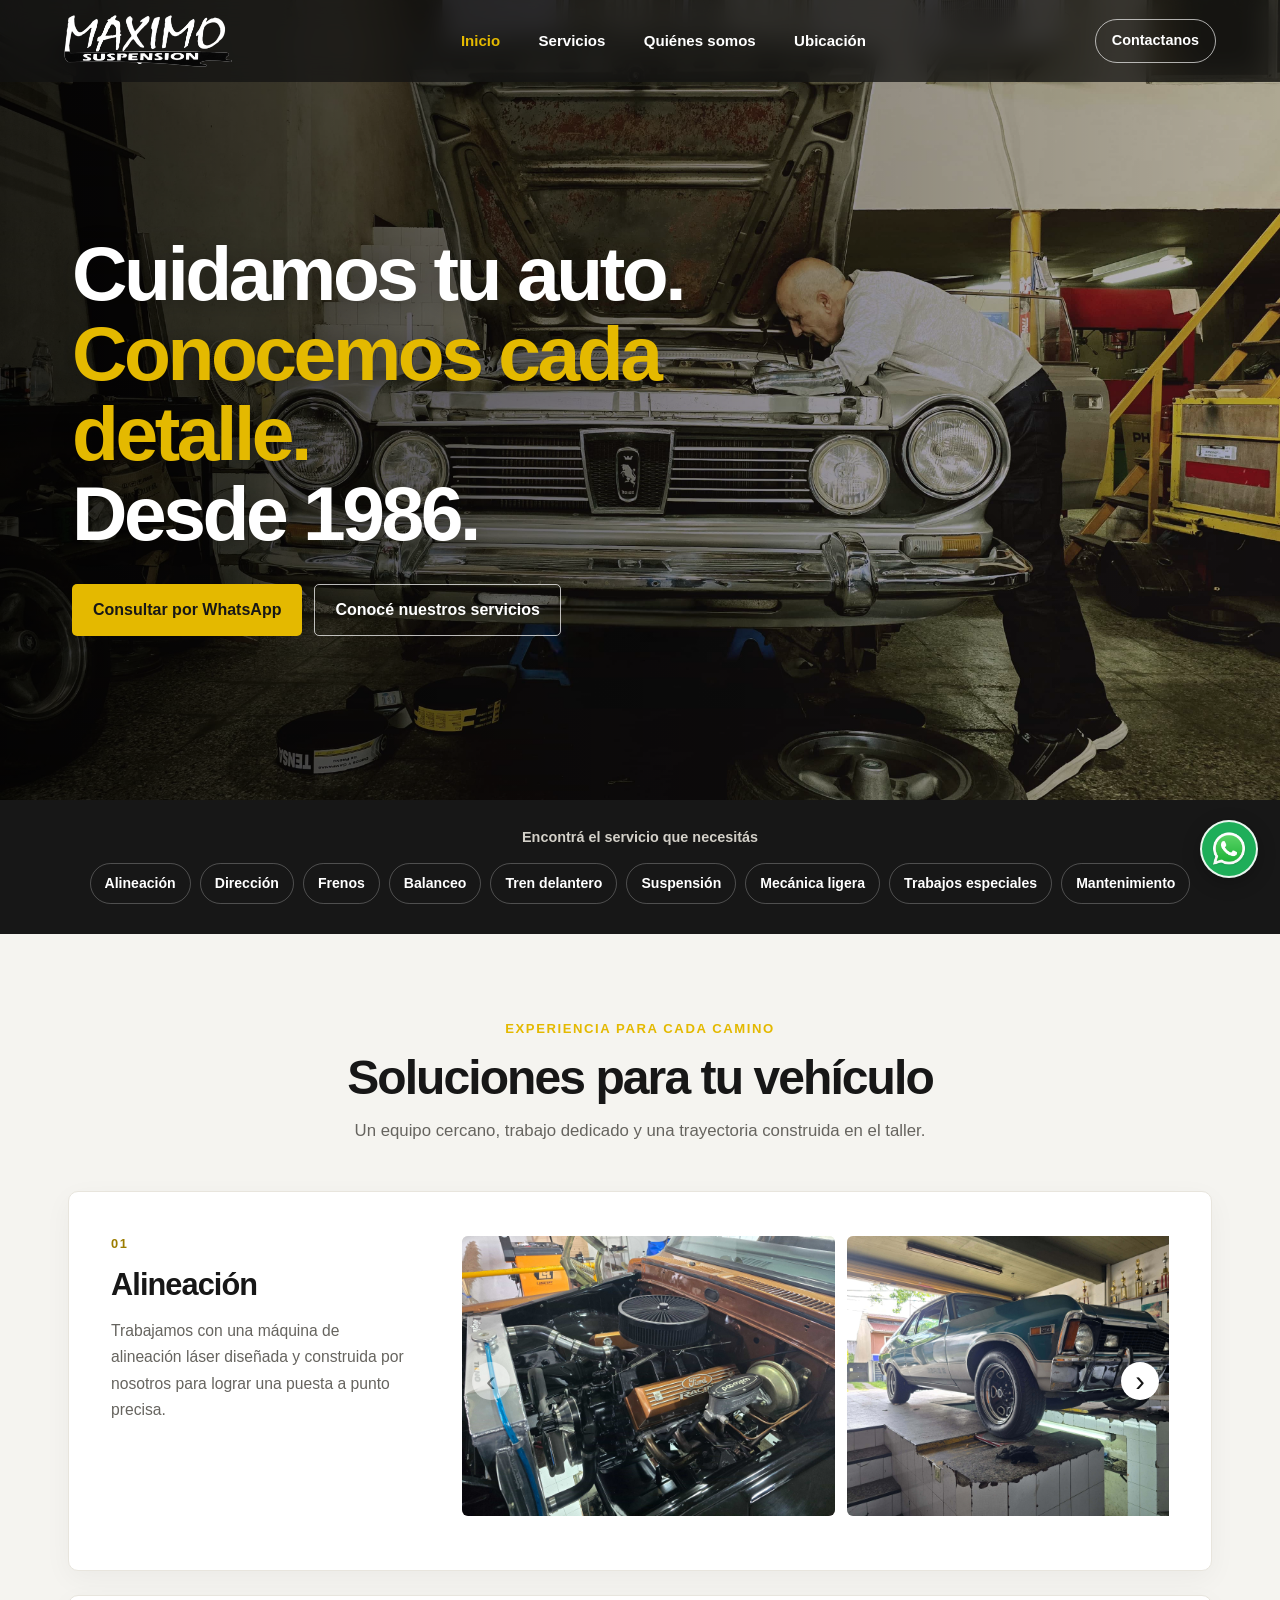
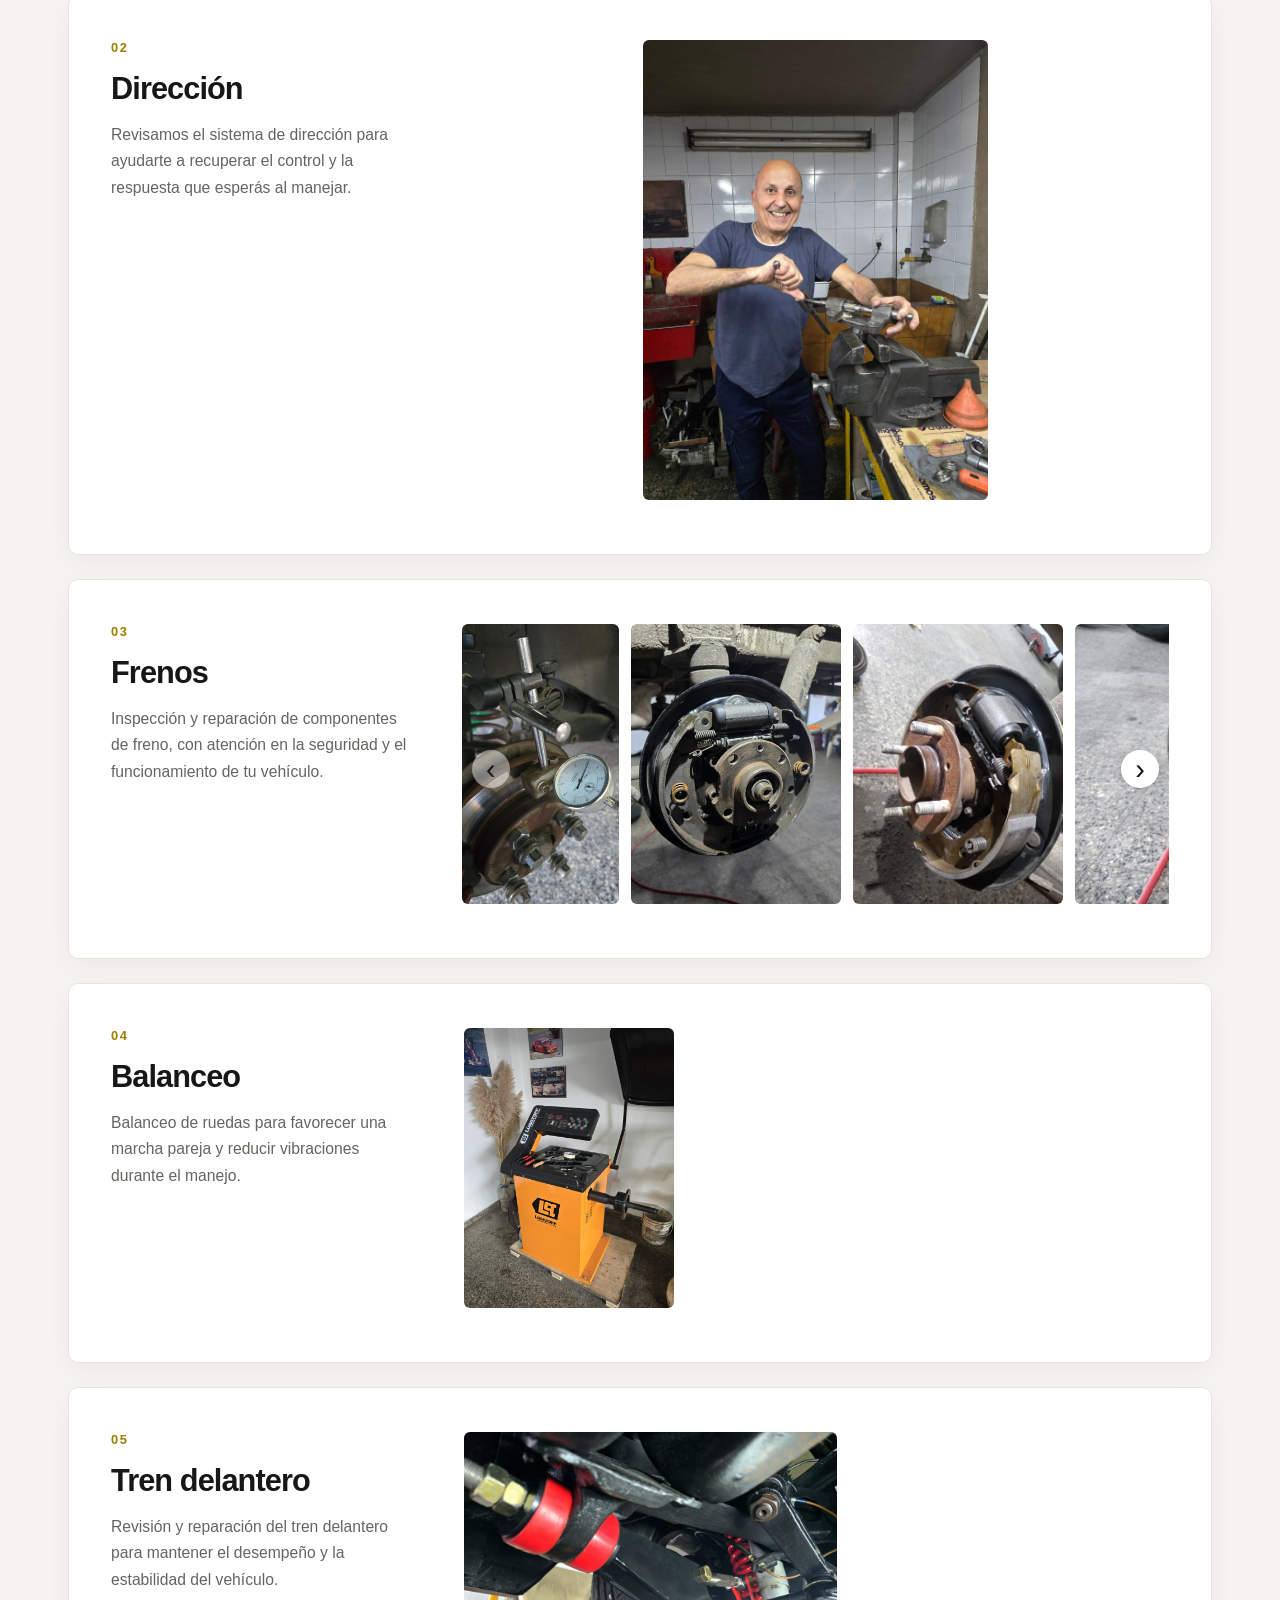
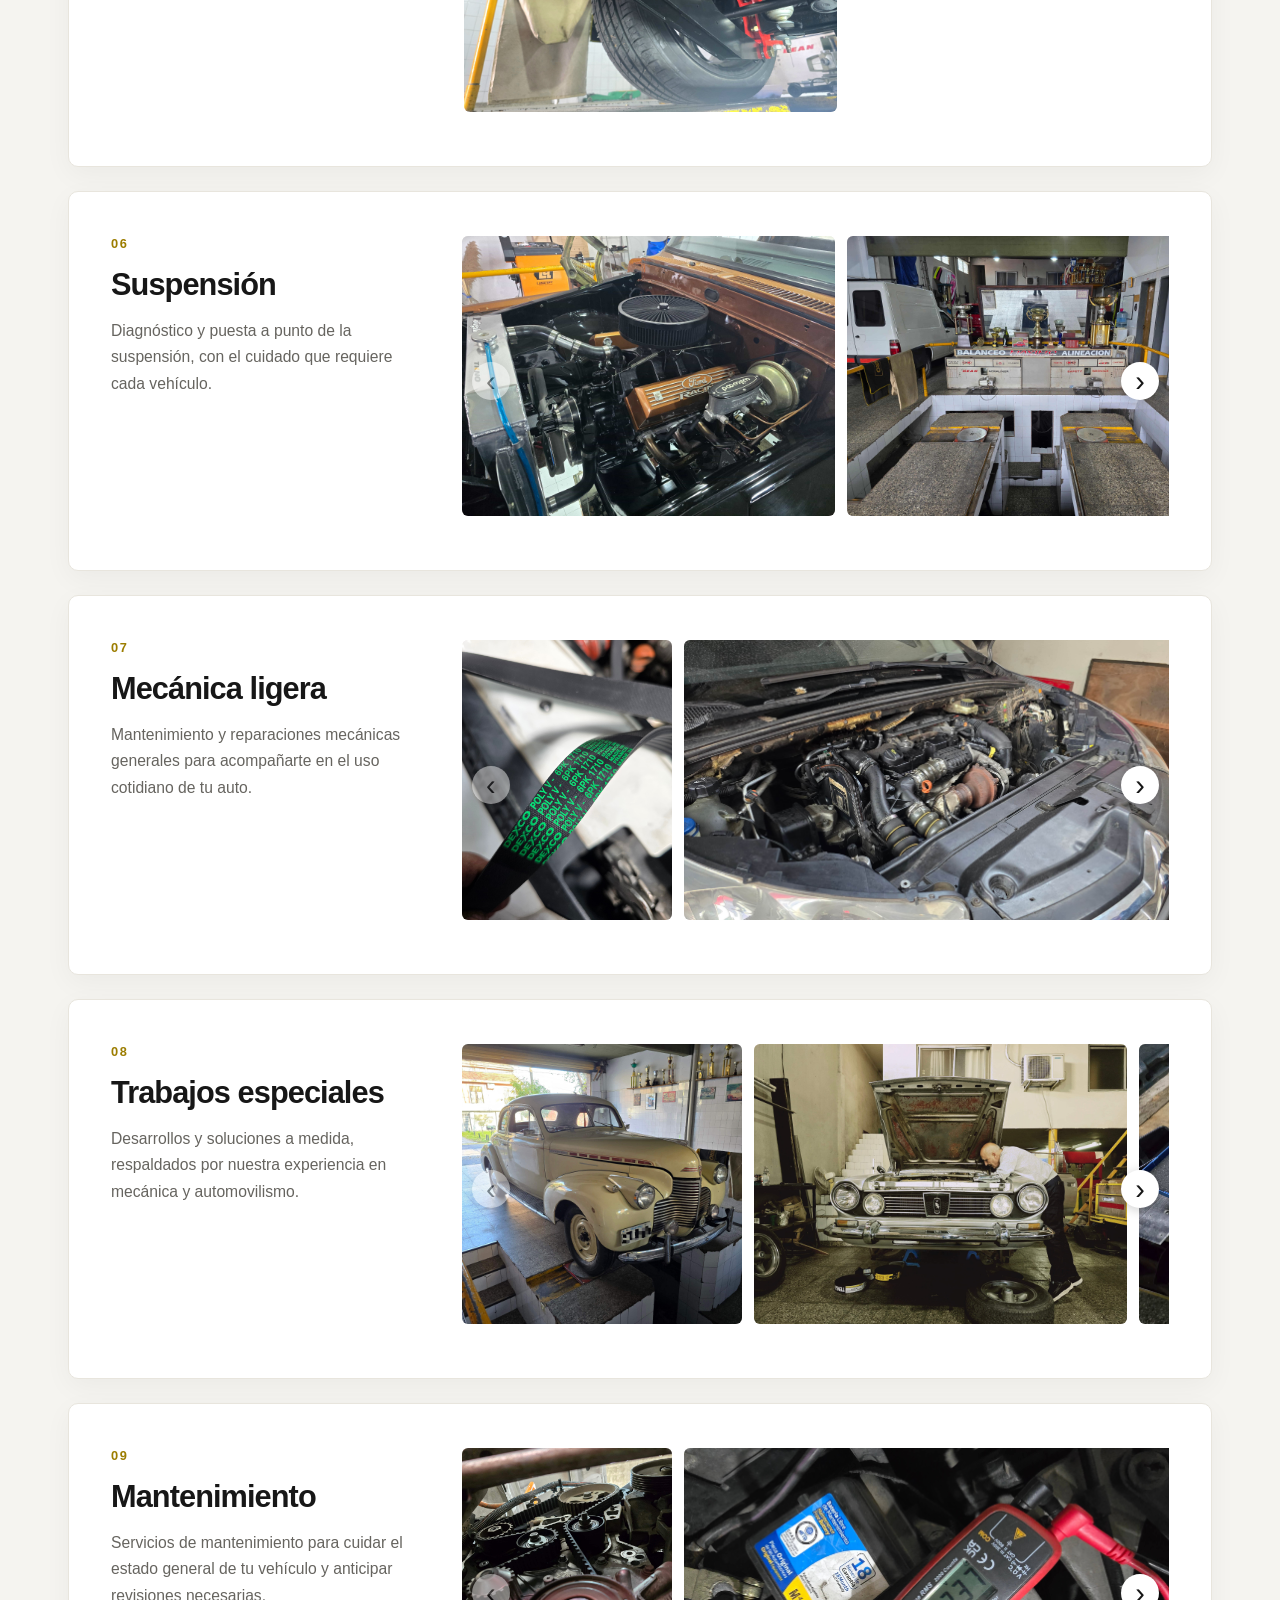
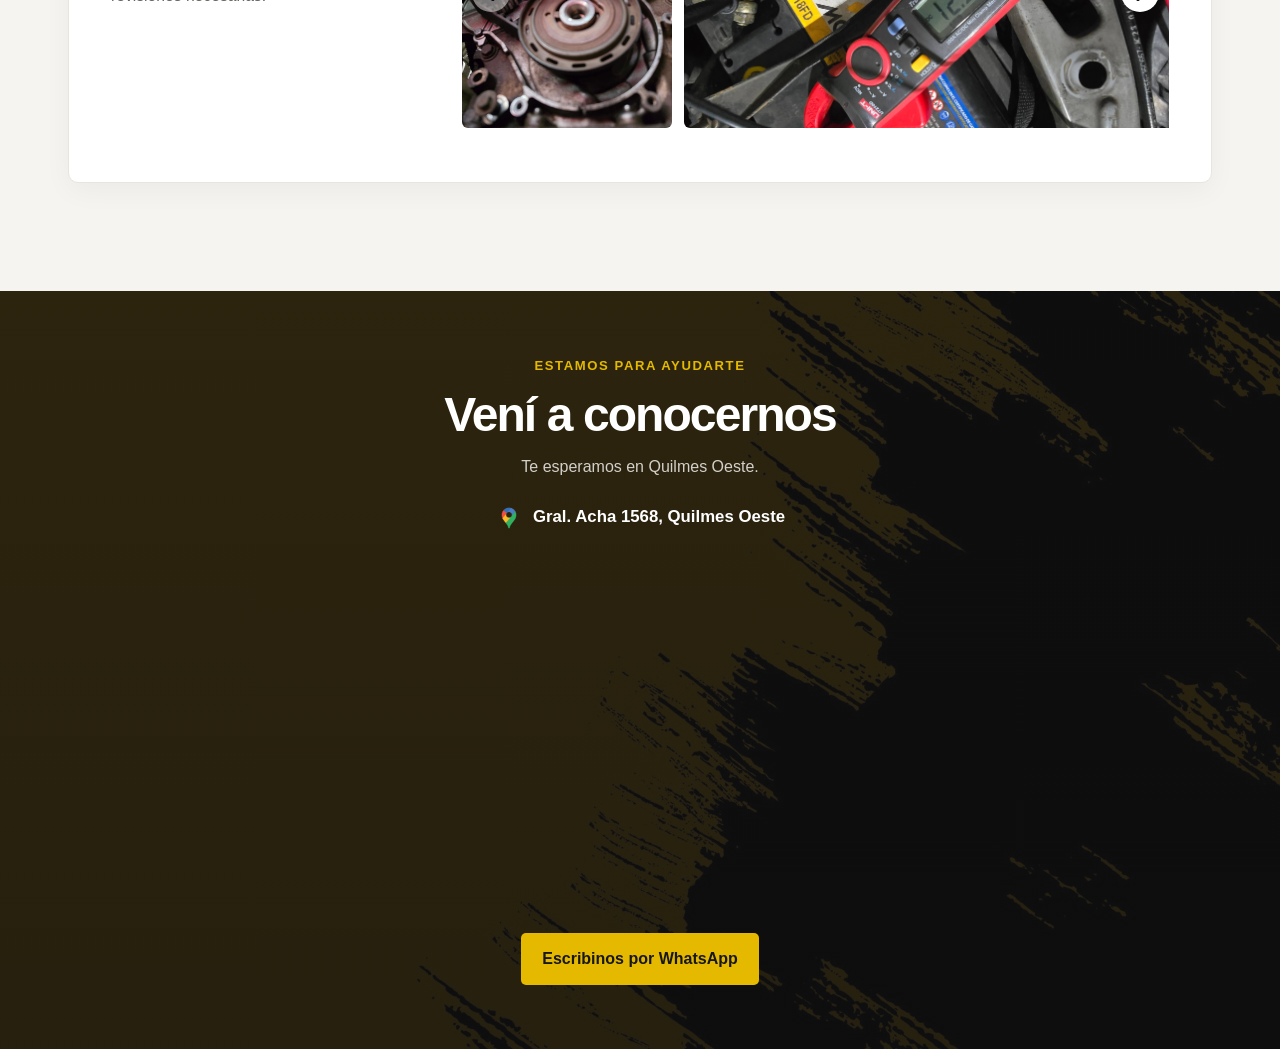
==== commit dca21314: "ajustes de vistas y numero de telefono" ====
--- a/index.html
+++ b/index.html
@@ -23,7 +23,7 @@
                 <li><a href="#contacto">Ubicación</a></li>
             </ul>
         </nav>
-        <a class="header-contact" href="https://wa.me/5491125281568?text=Hola,%20quisiera%20hacer%20una%20consulta." target="_blank" rel="noopener noreferrer">Contactanos</a>
+        <a class="header-contact" href="https://wa.me/5491125076186?text=Hola,%20quisiera%20hacer%20una%20consulta." target="_blank" rel="noopener noreferrer">Contactanos</a>
     </header>
 
     <main id="contenido">
@@ -32,11 +32,9 @@
                 <source src="a/banner-taller.mp4" type="video/mp4">
             </video>
             <div class="hero-overlay">
-                <p class="eyebrow">Taller mecánico en Quilmes Oeste · Desde 1986</p>
-                <h1 class="hero-title" id="hero-title">Cuidamos tu auto.<br><span>Conocemos cada detalle.</span></h1>
-                <p class="hero-description">Alineación, suspensión y mecánica con experiencia de taller y pasión por los fierros.</p>
+                <h1 class="hero-title" id="hero-title">Cuidamos tu auto.<br><span>Conocemos cada detalle.</span><br>Desde 1986.</h1>
                 <div class="hero-actions">
-                    <a class="button button-primary" href="https://wa.me/5491125281568?text=Hola,%20quisiera%20hacer%20una%20consulta." target="_blank" rel="noopener noreferrer">Consultar por WhatsApp</a>
+                    <a class="button button-primary" href="https://wa.me/5491125076186?text=Hola,%20quisiera%20hacer%20una%20consulta." target="_blank" rel="noopener noreferrer">Consultar por WhatsApp</a>
                     <a class="button button-secondary" href="#servicios">Conocé nuestros servicios</a>
                 </div>
             </div>
@@ -229,9 +227,9 @@
             <div class="mapa">
                 <iframe title="Ubicación de Máximo Suspensión en Quilmes Oeste" src="https://www.google.com/maps/embed?pb=!1m14!1m8!1m3!1d204.91329104104489!2d-58.28592084584292!3d-34.740156724886994!3m2!1i1024!2i768!4f13.1!3m3!1m2!1s0x95a32de238d75183%3A0xd6b269931dcf748!2sMaximo%20Suspensi%C3%B3n!5e0!3m2!1sen!2sar!4v1781891461631!5m2!1sen!2sar" loading="lazy" referrerpolicy="no-referrer-when-downgrade" allowfullscreen></iframe>
             </div>
-            <a class="button button-primary footer-cta" href="https://wa.me/5491125281568?text=Hola,%20quisiera%20hacer%20una%20consulta." target="_blank" rel="noopener noreferrer">Escribinos por WhatsApp</a>
+            <a class="button button-primary footer-cta" href="https://wa.me/5491125076186?text=Hola,%20quisiera%20hacer%20una%20consulta." target="_blank" rel="noopener noreferrer">Escribinos por WhatsApp</a>
         </div>
-        <a class="btnwsp" href="https://wa.me/5491125281568?text=Hola,%20quisiera%20hacer%20una%20consulta." target="_blank" rel="noopener noreferrer" aria-label="Contactar a Máximo Suspensión por WhatsApp">
+        <a class="btnwsp" href="https://wa.me/5491125076186?text=Hola,%20quisiera%20hacer%20una%20consulta." target="_blank" rel="noopener noreferrer" aria-label="Contactar a Máximo Suspensión por WhatsApp">
             <img src="a/wsp.png" alt="">
         </a>
     </footer>
